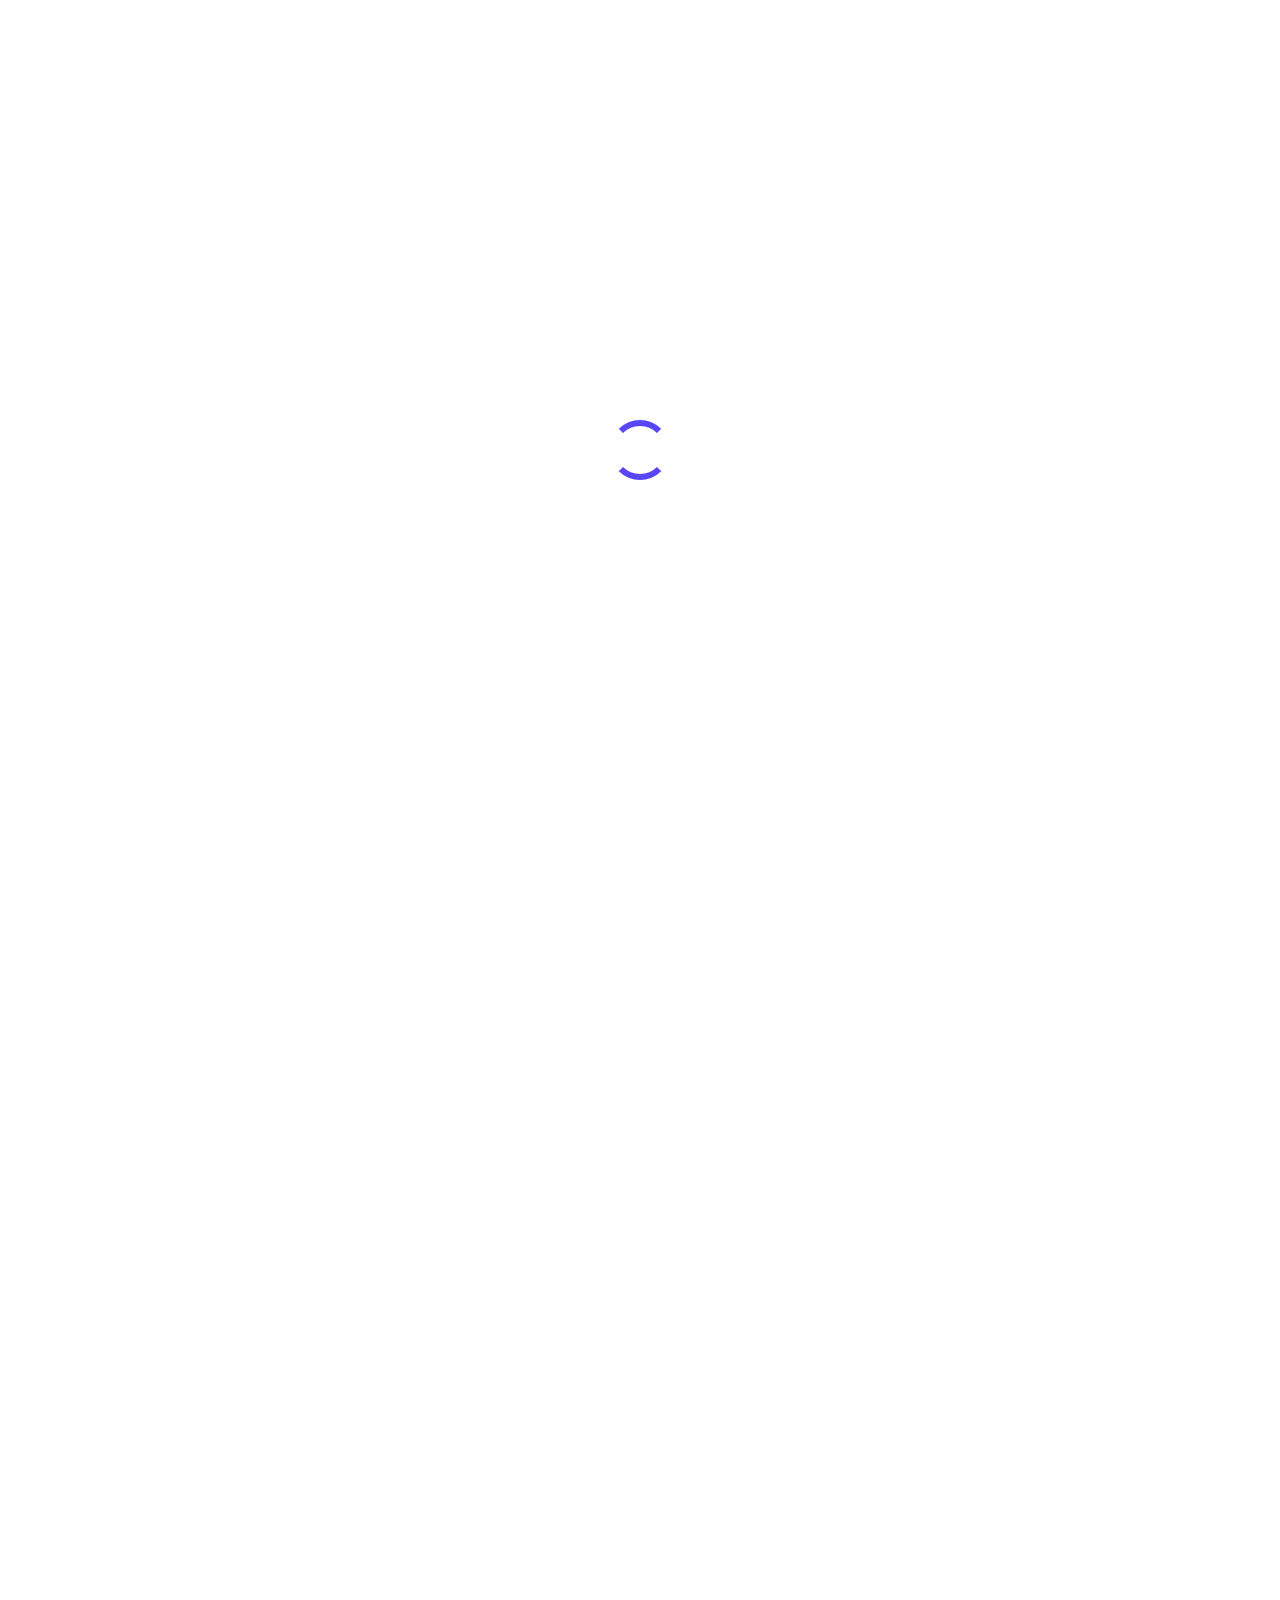
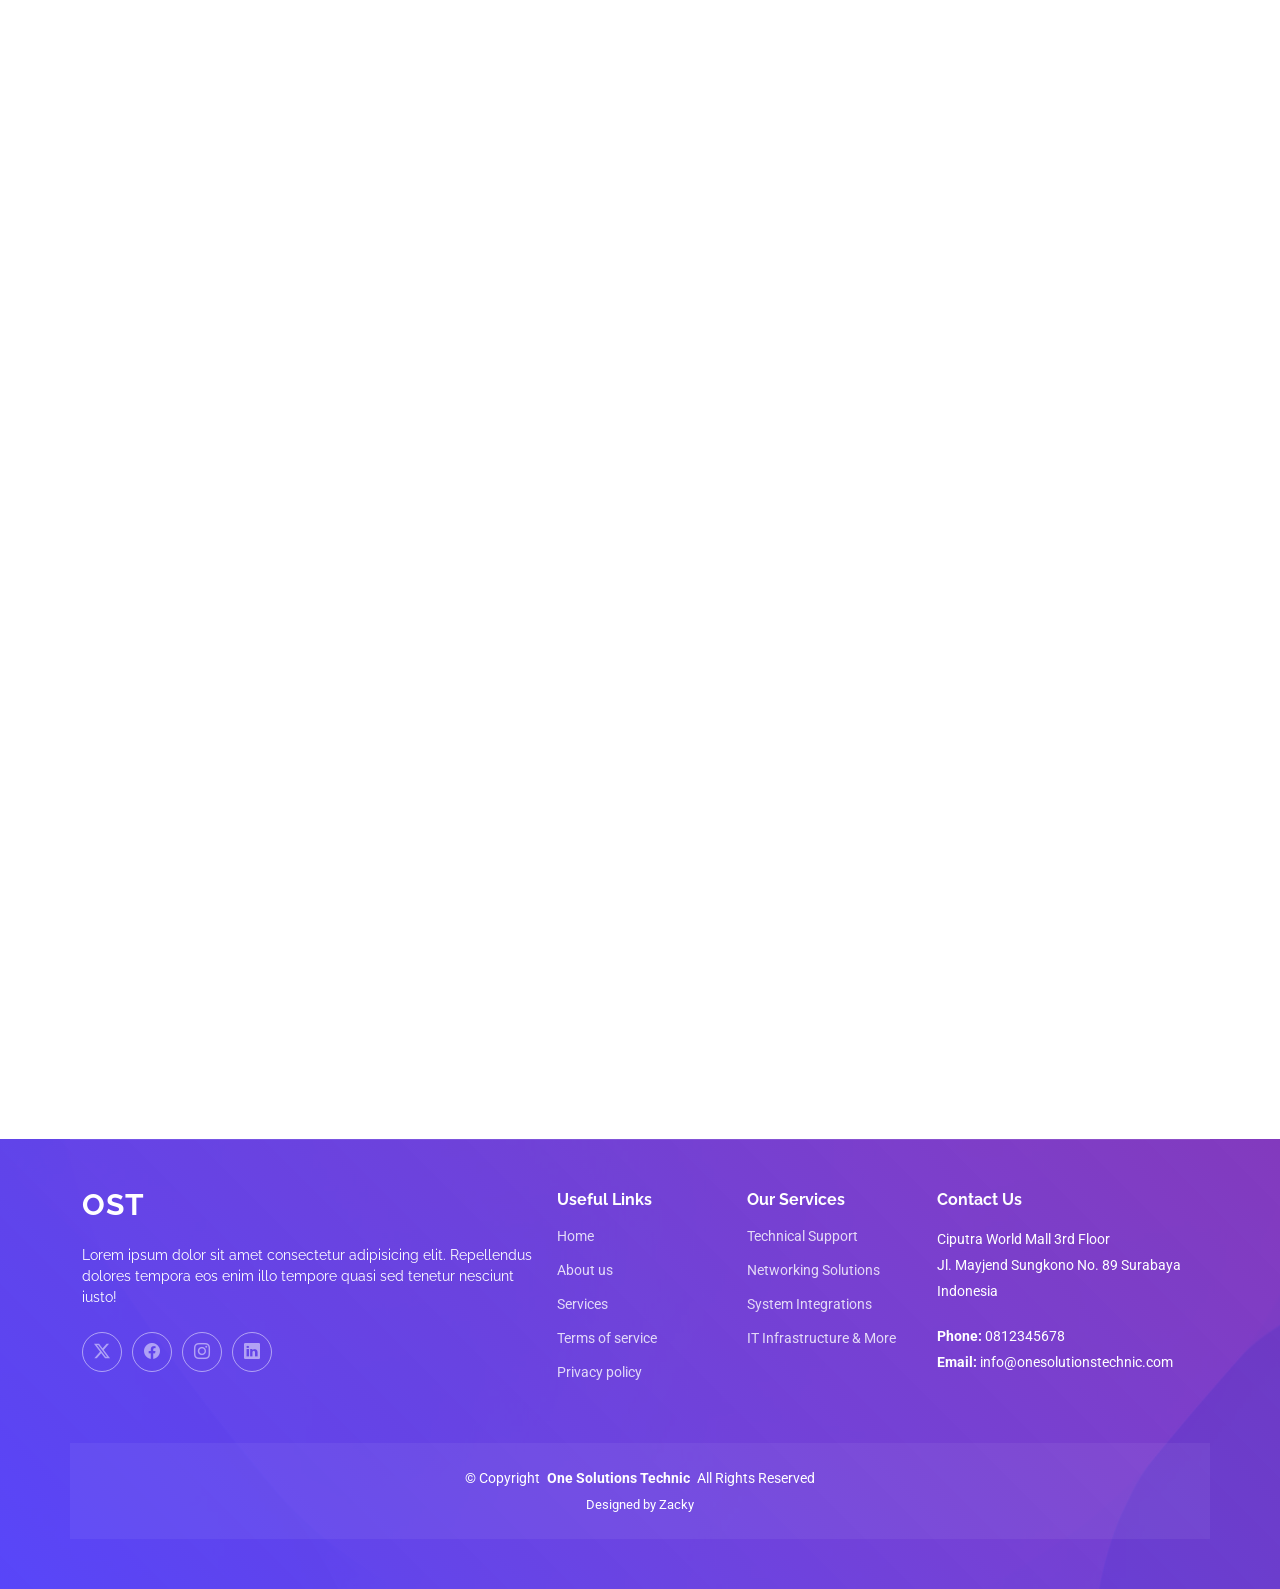
==== index.html @ 1c5245b3 "penghapusan features" ====
<!doctype html>
<html lang="en">
  <head>
    <meta charset="utf-8" />
    <meta content="width=device-width, initial-scale=1.0" name="viewport" />
    <title>One Solutions Technic</title>
    <meta name="description" content="" />
    <meta name="keywords" content="" />

    <!-- Favicons -->
    <link href="assets/img/favicon.png" rel="icon" />
    <link href="assets/img/apple-touch-icon.png" rel="apple-touch-icon" />

    <!-- Fonts -->
    <link href="https://fonts.googleapis.com" rel="preconnect" />
    <link href="https://fonts.gstatic.com" rel="preconnect" crossorigin />
    <link
      href="https://fonts.googleapis.com/css2?family=Roboto:ital,wght@0,100;0,300;0,400;0,500;0,700;0,900;1,100;1,300;1,400;1,500;1,700;1,900&family=Raleway:ital,wght@0,100;0,200;0,300;0,400;0,500;0,600;0,700;0,800;0,900;1,100;1,200;1,300;1,400;1,500;1,600;1,700;1,800;1,900&display=swap"
      rel="stylesheet"
    />

    <!-- Vendor CSS Files -->
    <link href="assets/vendor/bootstrap/css/bootstrap.min.css" rel="stylesheet" />
    <link href="assets/vendor/bootstrap-icons/bootstrap-icons.css" rel="stylesheet" />
    <link href="assets/vendor/aos/aos.css" rel="stylesheet" />
    <link href="assets/vendor/glightbox/css/glightbox.min.css" rel="stylesheet" />
    <link href="assets/vendor/swiper/swiper-bundle.min.css" rel="stylesheet" />

    <!-- Main CSS File -->
    <link href="assets/css/main.css" rel="stylesheet" />
  </head>

  <body class="index-page">
    <header id="header" class="header d-flex align-items-center fixed-top">
      <div class="container-fluid container-xl position-relative d-flex align-items-center">
        <a href="index.html" class="logo d-flex align-items-center me-auto">
          <!-- Uncomment the line below if you also wish to use an image logo -->
          <!-- <img src="assets/img/logo.png" alt=""> -->
          <h1 class="sitename">One Solutions Technic</h1>
        </a>

        <nav id="navmenu" class="navmenu">
          <ul>
            <li><a href="#hero" class="active">Home</a></li>
            <li><a href="#about">About</a></li>
            <li><a href="#services">Services</a></li>
            <li><a href="#portfolio">Portfolio</a></li>
            <li><a href="#team">Team</a></li>
            <li class="dropdown">
              <a href="#"><span>Dropdown</span> <i class="bi bi-chevron-down toggle-dropdown"></i></a>
              <ul>
                <li><a href="#">Dropdown 1</a></li>
                <li class="dropdown">
                  <a href="#"><span>Deep Dropdown</span> <i class="bi bi-chevron-down toggle-dropdown"></i></a>
                  <ul>
                    <li><a href="#">Deep Dropdown 1</a></li>
                    <li><a href="#">Deep Dropdown 2</a></li>
                    <li><a href="#">Deep Dropdown 3</a></li>
                    <li><a href="#">Deep Dropdown 4</a></li>
                    <li><a href="#">Deep Dropdown 5</a></li>
                  </ul>
                </li>
                <li><a href="#">Dropdown 2</a></li>
                <li><a href="#">Dropdown 3</a></li>
                <li><a href="#">Dropdown 4</a></li>
              </ul>
            </li>
            <li><a href="#contact">Contact</a></li>
          </ul>
          <i class="mobile-nav-toggle d-xl-none bi bi-list"></i>
        </nav>
      </div>
    </header>

    <main class="main">
      <!-- Hero Section -->
      <section id="hero" class="hero section accent-background">
        <div class="container">
          <div class="row gy-4">
            <div class="col-lg-6 order-2 order-lg-1 d-flex flex-column justify-content-center">
              <h1>Every Problems has Many Solutions</h1>
              <p></p>
              <div class="d-flex">
                <a href="#about" class="btn-get-started">Get Started</a>
              </div>
            </div>
            <div class="col-lg-6 order-1 order-lg-2 hero-img">
              <img src="assets/img/hero-img.png" class="img-fluid animated" alt="" />
            </div>
          </div>
        </div>
      </section>
      <!-- /Hero Section -->

      <!-- About Section -->
      <section id="about" class="about section">
        <div class="container">
          <div class="row gy-4">
            <div class="col-lg-6 order-1 order-lg-2" data-aos="fade-up" data-aos-delay="100">
              <img src="assets/img/about.jpg" class="img-fluid" alt="" />
            </div>

            <div class="col-lg-6 order-2 order-lg-1 content" data-aos="fade-up" data-aos-delay="200">
              <h3>Tentang Kami</h3>
              <p class="fst-italic">
                OST (One Solutions Technic) adalah perusahaan yang bergerak di bidang jasa teknologi, sistem, dan infrastruktur IT. Kami menyediakan layanan instalasi, perawatan, perbaikan, serta pengembangan berbagai kebutuhan teknologi
                untuk perusahaan, perkantoran, sekolah, hotel, toko, industri, maupun kebutuhan personal.
              </p>
              <p class="fst-italic">
                Kami percaya bahwa setiap permasalahan memiliki karakteristik dan kebutuhan yang berbeda. Karena itu, kami tidak hanya memberikan layanan teknis, tetapi berusaha memberikan solusi yang tepat, efektif, dan dapat diandalkan
                sesuai kebutuhan
              </p>
            </div>
          </div>
        </div>
      </section>
      <!-- /About Section -->

      <!-- Services Section -->
      <section id="services" class="services section">
        <!-- Section Title -->
        <div class="container section-title" data-aos="fade-up">
          <h2>Layanan Kami</h2>
          <p></p>
        </div>
        <!-- End Section Title -->

        <div class="container">
          <div class="row gy-4">
            <div class="col-xl-4 col-lg-6" data-aos="fade-up" data-aos-delay="100">
              <div class="service-item d-flex">
                <div class="icon flex-shrink-0"><i class="bi bi-briefcase"></i></div>
                <div>
                  <h4 class="title"><a href="#" class="stretched-link">CCTV</a></h4>
                  <p class="description">Instalasi dan konfigurasi sistem CCTV untuk membantu meningkatkan keamanan area rumah, toko, kantor, hotel, maupun lingkungan bisnis.</p>
                </div>
              </div>
            </div>
            <!-- End Service Item -->

            <div class="col-xl-4 col-lg-6" data-aos="fade-up" data-aos-delay="300">
              <div class="service-item d-flex">
                <div class="icon flex-shrink-0"><i class="bi bi-bar-chart"></i></div>
                <div>
                  <h4 class="title"><a href="#" class="stretched-link">NETWORKING</a></h4>
                  <p class="description">Perancangan dan instalasi jaringan komputer, LAN, Wi-Fi, perangkat jaringan, serta troubleshooting untuk memastikan konektivitas yang stabil dan optimal.</p>
                </div>
              </div>
            </div>
            <!-- End Service Item -->

            <!-- End Service Item -->
            <div class="col-xl-4 col-lg-6" data-aos="fade-up" data-aos-delay="400">
              <div class="service-item d-flex">
                <div class="icon flex-shrink-0"><i class="bi bi-binoculars"></i></div>
                <div>
                  <h4 class="title"><a href="#" class="stretched-link">SERVER & SYSTEM INTEGRATION</a></h4>
                  <p class="description">Pembangunan, instalasi, konfigurasi, dan maintenance server serta sistem pendukung kebutuhan operasional bisnis.</p>
                </div>
              </div>
            </div>

            <div class="col-xl-4 col-lg-6" data-aos="fade-up" data-aos-delay="400">
              <div class="service-item d-flex">
                <div class="icon flex-shrink-0"><i class="bi bi-binoculars"></i></div>
                <div>
                  <h4 class="title"><a href="#" class="stretched-link">FIBER OPTIC</a></h4>
                  <p class="description">Instalasi, terminasi, splicing, troubleshooting, dan maintenance jaringan berbasis fiber optic untuk kebutuhan konektivitas jarak jauh dan berkecepatan tinggi.</p>
                </div>
              </div>
            </div>

            <div class="col-xl-4 col-lg-6" data-aos="fade-up" data-aos-delay="400">
              <div class="service-item d-flex">
                <div class="icon flex-shrink-0"><i class="bi bi-binoculars"></i></div>
                <div>
                  <h4 class="title"><a href="#" class="stretched-link">VIDEOTRON & VIDEOWALL</a></h4>
                  <p class="description">Instalasi dan konfigurasi sistem display digital untuk kebutuhan informasi, advertising, presentasi, maupun media visual profesional.</p>
                </div>
              </div>
            </div>

            <div class="col-xl-4 col-lg-6" data-aos="fade-up" data-aos-delay="400">
              <div class="service-item d-flex">
                <div class="icon flex-shrink-0"><i class="bi bi-binoculars"></i></div>
                <div>
                  <h4 class="title"><a href="#" class="stretched-link">UPS & ELECTRICAL</a></h4>
                  <p class="description">Penyediaan dan instalasi UPS serta solusi kelistrikan pendukung perangkat IT untuk membantu menjaga perangkat tetap beroperasi dan terlindungi dari gangguan daya.</p>
                </div>
              </div>
            </div>

            <div class="col-xl-4 col-lg-6" data-aos="fade-up" data-aos-delay="400">
              <div class="service-item d-flex">
                <div class="icon flex-shrink-0"><i class="bi bi-binoculars"></i></div>
                <div>
                  <h4 class="title"><a href="#" class="stretched-link">SERVER & SYSTEM INTEGRATION</a></h4>
                  <p class="description">Pembangunan, instalasi, konfigurasi, dan maintenance server serta sistem pendukung kebutuhan operasional bisnis.</p>
                </div>
              </div>
            </div>

            <div class="col-xl-4 col-lg-6" data-aos="fade-up" data-aos-delay="400">
              <div class="service-item d-flex">
                <div class="icon flex-shrink-0"><i class="bi bi-binoculars"></i></div>
                <div>
                  <h4 class="title"><a href="#" class="stretched-link">CABLING MANAGEMENT</a></h4>
                  <p class="description">Penataan dan pengelolaan kabel jaringan, server, CCTV, maupun perangkat lainnya agar instalasi lebih rapi, terstruktur, aman, dan mudah dalam maintenance.</p>
                </div>
              </div>
            </div>

            <div class="col-xl-4 col-lg-6" data-aos="fade-up" data-aos-delay="400">
              <div class="service-item d-flex">
                <div class="icon flex-shrink-0"><i class="bi bi-binoculars"></i></div>
                <div>
                  <h4 class="title"><a href="#" class="stretched-link">LAPTOP & DESKTOP SERVICE</a></h4>
                  <p class="description">Servis dan troubleshooting laptop maupun desktop, mulai dari permasalahan hardware, software, upgrade komponen, instalasi sistem, hingga maintenance.</p>
                </div>
              </div>
            </div>
          </div>
        </div>
      </section>
      <!-- /Services Section -->

      <!-- Portfolio Section -->
      <section id="portfolio" class="portfolio section">
        <!-- Section Title -->
        <div class="container section-title" data-aos="fade-up">
          <h2>Portfolio</h2>
          <p>Necessitatibus eius consequatur ex aliquid fuga eum quidem sint consectetur velit</p>
        </div>
        <!-- End Section Title -->

        <div class="container">
          <div class="isotope-layout" data-default-filter="*" data-layout="masonry" data-sort="original-order">
            <ul class="portfolio-filters isotope-filters" data-aos="fade-up" data-aos-delay="100">
              <li data-filter="*" class="filter-active">All</li>
              <li data-filter=".filter-app">App</li>
              <li data-filter=".filter-product">Product</li>
              <li data-filter=".filter-branding">Branding</li>
              <li data-filter=".filter-books">Books</li>
            </ul>
            <!-- End Portfolio Filters -->

            <div class="row gy-4 isotope-container" data-aos="fade-up" data-aos-delay="200">
              <div class="col-lg-4 col-md-6 portfolio-item isotope-item filter-app">
                <div class="portfolio-content h-100">
                  <a href="assets/img/portfolio/app-1.jpg" data-gallery="portfolio-gallery-app" class="glightbox"><img src="assets/img/portfolio/app-1.jpg" class="img-fluid" alt="" /></a>
                  <div class="portfolio-info">
                    <h4><a href="portfolio-details.html" title="More Details">App 1</a></h4>
                    <p>Lorem ipsum, dolor sit amet consectetur</p>
                  </div>
                </div>
              </div>
              <!-- End Portfolio Item -->

              <div class="col-lg-4 col-md-6 portfolio-item isotope-item filter-product">
                <div class="portfolio-content h-100">
                  <a href="assets/img/portfolio/product-1.jpg" data-gallery="portfolio-gallery-app" class="glightbox"><img src="assets/img/portfolio/product-1.jpg" class="img-fluid" alt="" /></a>
                  <div class="portfolio-info">
                    <h4><a href="portfolio-details.html" title="More Details">Product 1</a></h4>
                    <p>Lorem ipsum, dolor sit amet consectetur</p>
                  </div>
                </div>
              </div>
              <!-- End Portfolio Item -->

              <div class="col-lg-4 col-md-6 portfolio-item isotope-item filter-branding">
                <div class="portfolio-content h-100">
                  <a href="assets/img/portfolio/branding-1.jpg" data-gallery="portfolio-gallery-app" class="glightbox"><img src="assets/img/portfolio/branding-1.jpg" class="img-fluid" alt="" /></a>
                  <div class="portfolio-info">
                    <h4><a href="portfolio-details.html" title="More Details">Branding 1</a></h4>
                    <p>Lorem ipsum, dolor sit amet consectetur</p>
                  </div>
                </div>
              </div>
              <!-- End Portfolio Item -->

              <div class="col-lg-4 col-md-6 portfolio-item isotope-item filter-books">
                <div class="portfolio-content h-100">
                  <a href="assets/img/portfolio/books-1.jpg" data-gallery="portfolio-gallery-app" class="glightbox"><img src="assets/img/portfolio/books-1.jpg" class="img-fluid" alt="" /></a>
                  <div class="portfolio-info">
                    <h4><a href="portfolio-details.html" title="More Details">Books 1</a></h4>
                    <p>Lorem ipsum, dolor sit amet consectetur</p>
                  </div>
                </div>
              </div>
              <!-- End Portfolio Item -->

              <div class="col-lg-4 col-md-6 portfolio-item isotope-item filter-app">
                <div class="portfolio-content h-100">
                  <a href="assets/img/portfolio/app-2.jpg" data-gallery="portfolio-gallery-app" class="glightbox"><img src="assets/img/portfolio/app-2.jpg" class="img-fluid" alt="" /></a>
                  <div class="portfolio-info">
                    <h4><a href="portfolio-details.html" title="More Details">App 2</a></h4>
                    <p>Lorem ipsum, dolor sit amet consectetur</p>
                  </div>
                </div>
              </div>
              <!-- End Portfolio Item -->

              <div class="col-lg-4 col-md-6 portfolio-item isotope-item filter-product">
                <div class="portfolio-content h-100">
                  <a href="assets/img/portfolio/product-2.jpg" data-gallery="portfolio-gallery-app" class="glightbox"><img src="assets/img/portfolio/product-2.jpg" class="img-fluid" alt="" /></a>
                  <div class="portfolio-info">
                    <h4><a href="portfolio-details.html" title="More Details">Product 2</a></h4>
                    <p>Lorem ipsum, dolor sit amet consectetur</p>
                  </div>
                </div>
              </div>
              <!-- End Portfolio Item -->

              <div class="col-lg-4 col-md-6 portfolio-item isotope-item filter-branding">
                <div class="portfolio-content h-100">
                  <a href="assets/img/portfolio/branding-2.jpg" data-gallery="portfolio-gallery-app" class="glightbox"><img src="assets/img/portfolio/branding-2.jpg" class="img-fluid" alt="" /></a>
                  <div class="portfolio-info">
                    <h4><a href="portfolio-details.html" title="More Details">Branding 2</a></h4>
                    <p>Lorem ipsum, dolor sit amet consectetur</p>
                  </div>
                </div>
              </div>
              <!-- End Portfolio Item -->

              <div class="col-lg-4 col-md-6 portfolio-item isotope-item filter-books">
                <div class="portfolio-content h-100">
                  <a href="assets/img/portfolio/books-2.jpg" data-gallery="portfolio-gallery-app" class="glightbox"><img src="assets/img/portfolio/books-2.jpg" class="img-fluid" alt="" /></a>
                  <div class="portfolio-info">
                    <h4><a href="portfolio-details.html" title="More Details">Books 2</a></h4>
                    <p>Lorem ipsum, dolor sit amet consectetur</p>
                  </div>
                </div>
              </div>
              <!-- End Portfolio Item -->

              <div class="col-lg-4 col-md-6 portfolio-item isotope-item filter-app">
                <div class="portfolio-content h-100">
                  <a href="assets/img/portfolio/app-3.jpg" data-gallery="portfolio-gallery-app" class="glightbox"><img src="assets/img/portfolio/app-3.jpg" class="img-fluid" alt="" /></a>
                  <div class="portfolio-info">
                    <h4><a href="portfolio-details.html" title="More Details">App 3</a></h4>
                    <p>Lorem ipsum, dolor sit amet consectetur</p>
                  </div>
                </div>
              </div>
              <!-- End Portfolio Item -->

              <div class="col-lg-4 col-md-6 portfolio-item isotope-item filter-product">
                <div class="portfolio-content h-100">
                  <a href="assets/img/portfolio/product-3.jpg" data-gallery="portfolio-gallery-app" class="glightbox"><img src="assets/img/portfolio/product-3.jpg" class="img-fluid" alt="" /></a>
                  <div class="portfolio-info">
                    <h4><a href="portfolio-details.html" title="More Details">Product 3</a></h4>
                    <p>Lorem ipsum, dolor sit amet consectetur</p>
                  </div>
                </div>
              </div>
              <!-- End Portfolio Item -->

              <div class="col-lg-4 col-md-6 portfolio-item isotope-item filter-branding">
                <div class="portfolio-content h-100">
                  <a href="assets/img/portfolio/branding-3.jpg" data-gallery="portfolio-gallery-app" class="glightbox"><img src="assets/img/portfolio/branding-3.jpg" class="img-fluid" alt="" /></a>
                  <div class="portfolio-info">
                    <h4><a href="portfolio-details.html" title="More Details">Branding 3</a></h4>
                    <p>Lorem ipsum, dolor sit amet consectetur</p>
                  </div>
                </div>
              </div>
              <!-- End Portfolio Item -->

              <div class="col-lg-4 col-md-6 portfolio-item isotope-item filter-books">
                <div class="portfolio-content h-100">
                  <a href="assets/img/portfolio/books-3.jpg" data-gallery="portfolio-gallery-app" class="glightbox"><img src="assets/img/portfolio/books-3.jpg" class="img-fluid" alt="" /></a>
                  <div class="portfolio-info">
                    <h4><a href="portfolio-details.html" title="More Details">Books 3</a></h4>
                    <p>Lorem ipsum, dolor sit amet consectetur</p>
                  </div>
                </div>
              </div>
              <!-- End Portfolio Item -->
            </div>
            <!-- End Portfolio Container -->
          </div>
        </div>
      </section>
      <!-- /Portfolio Section -->

      <!-- Pricing Section -->
      <section id="pricing" class="pricing section">
        <!-- Section Title -->
        <div class="container section-title" data-aos="fade-up">
          <h2>Pricing</h2>
          <p>Necessitatibus eius consequatur ex aliquid fuga eum quidem sint consectetur velit</p>
        </div>
        <!-- End Section Title -->

        <div class="container">
          <div class="row gy-4">
            <div class="col-lg-4" data-aos="zoom-in" data-aos-delay="100">
              <div class="pricing-item">
                <h3>Free Plan</h3>
                <h4><sup>$</sup>0<span> / month</span></h4>
                <ul>
                  <li><i class="bi bi-check"></i> <span>Quam adipiscing vitae proin</span></li>
                  <li><i class="bi bi-check"></i> <span>Nec feugiat nisl pretium</span></li>
                  <li><i class="bi bi-check"></i> <span>Nulla at volutpat diam uteera</span></li>
                  <li class="na"><i class="bi bi-x"></i> <span>Pharetra massa massa ultricies</span></li>
                  <li class="na"><i class="bi bi-x"></i> <span>Massa ultricies mi quis hendrerit</span></li>
                </ul>
                <a href="#" class="buy-btn">Buy Now</a>
              </div>
            </div>
            <!-- End Pricing Item -->

            <div class="col-lg-4" data-aos="zoom-in" data-aos-delay="200">
              <div class="pricing-item featured">
                <h3>Business Plan</h3>
                <h4><sup>$</sup>29<span> / month</span></h4>
                <ul>
                  <li><i class="bi bi-check"></i> <span>Quam adipiscing vitae proin</span></li>
                  <li><i class="bi bi-check"></i> <span>Nec feugiat nisl pretium</span></li>
                  <li><i class="bi bi-check"></i> <span>Nulla at volutpat diam uteera</span></li>
                  <li><i class="bi bi-check"></i> <span>Pharetra massa massa ultricies</span></li>
                  <li><i class="bi bi-check"></i> <span>Massa ultricies mi quis hendrerit</span></li>
                </ul>
                <a href="#" class="buy-btn">Buy Now</a>
              </div>
            </div>
            <!-- End Pricing Item -->

            <div class="col-lg-4" data-aos="zoom-in" data-aos-delay="300">
              <div class="pricing-item">
                <h3>Developer Plan</h3>
                <h4><sup>$</sup>49<span> / month</span></h4>
                <ul>
                  <li><i class="bi bi-check"></i> <span>Quam adipiscing vitae proin</span></li>
                  <li><i class="bi bi-check"></i> <span>Nec feugiat nisl pretium</span></li>
                  <li><i class="bi bi-check"></i> <span>Nulla at volutpat diam uteera</span></li>
                  <li><i class="bi bi-check"></i> <span>Pharetra massa massa ultricies</span></li>
                  <li><i class="bi bi-check"></i> <span>Massa ultricies mi quis hendrerit</span></li>
                </ul>
                <a href="#" class="buy-btn">Buy Now</a>
              </div>
            </div>
            <!-- End Pricing Item -->
          </div>
        </div>
      </section>
      <!-- /Pricing Section -->

      <!-- Faq Section -->
      <section id="faq" class="faq section">
        <!-- Section Title -->
        <div class="container section-title" data-aos="fade-up">
          <h2>Frequently Asked Questions</h2>
          <p>Necessitatibus eius consequatur ex aliquid fuga eum quidem sint consectetur velit</p>
        </div>
        <!-- End Section Title -->

        <div class="container">
          <div class="row justify-content-center">
            <div class="col-lg-10" data-aos="fade-up" data-aos-delay="100">
              <div class="faq-container">
                <div class="faq-item faq-active">
                  <h3>Non consectetur a erat nam at lectus urna duis?</h3>
                  <div class="faq-content">
                    <p>Feugiat pretium nibh ipsum consequat. Tempus iaculis urna id volutpat lacus laoreet non curabitur gravida. Venenatis lectus magna fringilla urna porttitor rhoncus dolor purus non.</p>
                  </div>
                  <i class="faq-toggle bi bi-chevron-right"></i>
                </div>
                <!-- End Faq item-->

                <div class="faq-item">
                  <h3>Feugiat scelerisque varius morbi enim nunc faucibus?</h3>
                  <div class="faq-content">
                    <p>
                      Dolor sit amet consectetur adipiscing elit pellentesque habitant morbi. Id interdum velit laoreet id donec ultrices. Fringilla phasellus faucibus scelerisque eleifend donec pretium. Est pellentesque elit ullamcorper
                      dignissim. Mauris ultrices eros in cursus turpis massa tincidunt dui.
                    </p>
                  </div>
                  <i class="faq-toggle bi bi-chevron-right"></i>
                </div>
                <!-- End Faq item-->

                <div class="faq-item">
                  <h3>Dolor sit amet consectetur adipiscing elit pellentesque?</h3>
                  <div class="faq-content">
                    <p>
                      Eleifend mi in nulla posuere sollicitudin aliquam ultrices sagittis orci. Faucibus pulvinar elementum integer enim. Sem nulla pharetra diam sit amet nisl suscipit. Rutrum tellus pellentesque eu tincidunt. Lectus urna
                      duis convallis convallis tellus. Urna molestie at elementum eu facilisis sed odio morbi quis
                    </p>
                  </div>
                  <i class="faq-toggle bi bi-chevron-right"></i>
                </div>
                <!-- End Faq item-->

                <div class="faq-item">
                  <h3>Ac odio tempor orci dapibus. Aliquam eleifend mi in nulla?</h3>
                  <div class="faq-content">
                    <p>
                      Dolor sit amet consectetur adipiscing elit pellentesque habitant morbi. Id interdum velit laoreet id donec ultrices. Fringilla phasellus faucibus scelerisque eleifend donec pretium. Est pellentesque elit ullamcorper
                      dignissim. Mauris ultrices eros in cursus turpis massa tincidunt dui.
                    </p>
                  </div>
                  <i class="faq-toggle bi bi-chevron-right"></i>
                </div>
                <!-- End Faq item-->

                <div class="faq-item">
                  <h3>Tempus quam pellentesque nec nam aliquam sem et tortor?</h3>
                  <div class="faq-content">
                    <p>
                      Molestie a iaculis at erat pellentesque adipiscing commodo. Dignissim suspendisse in est ante in. Nunc vel risus commodo viverra maecenas accumsan. Sit amet nisl suscipit adipiscing bibendum est. Purus gravida quis
                      blandit turpis cursus in
                    </p>
                  </div>
                  <i class="faq-toggle bi bi-chevron-right"></i>
                </div>
                <!-- End Faq item-->

                <div class="faq-item">
                  <h3>Perspiciatis quod quo quos nulla quo illum ullam?</h3>
                  <div class="faq-content">
                    <p>Enim ea facilis quaerat voluptas quidem et dolorem. Quis et consequatur non sed in suscipit sequi. Distinctio ipsam dolore et.</p>
                  </div>
                  <i class="faq-toggle bi bi-chevron-right"></i>
                </div>
                <!-- End Faq item-->
              </div>
            </div>
            <!-- End Faq Column-->
          </div>
        </div>
      </section>
      <!-- /Faq Section -->

      <!-- Team Section -->
      <section id="team" class="team section">
        <!-- Section Title -->
        <div class="container section-title" data-aos="fade-up">
          <h2>Team</h2>
          <p>Necessitatibus eius consequatur ex aliquid fuga eum quidem sint consectetur velit</p>
        </div>
        <!-- End Section Title -->

        <div class="container">
          <div class="row gy-4">
            <div class="col-lg-3 col-md-6 d-flex align-items-stretch" data-aos="fade-up" data-aos-delay="100">
              <div class="team-member">
                <div class="member-img">
                  <img src="assets/img/team/team-1.jpg" class="img-fluid" alt="" />
                  <div class="social">
                    <a href=""><i class="bi bi-twitter-x"></i></a>
                    <a href=""><i class="bi bi-facebook"></i></a>
                    <a href=""><i class="bi bi-instagram"></i></a>
                    <a href=""><i class="bi bi-linkedin"></i></a>
                  </div>
                </div>
                <div class="member-info">
                  <h4>Walter White</h4>
                  <span>Chief Executive Officer</span>
                  <p>Velit aut quia fugit et et. Dolorum ea voluptate vel tempore tenetur ipsa quae aut. Ipsum exercitationem iure minima enim corporis et voluptate.</p>
                </div>
              </div>
            </div>
            <!-- End Team Member -->

            <div class="col-lg-3 col-md-6 d-flex align-items-stretch" data-aos="fade-up" data-aos-delay="200">
              <div class="team-member">
                <div class="member-img">
                  <img src="assets/img/team/team-2.jpg" class="img-fluid" alt="" />
                  <div class="social">
                    <a href=""><i class="bi bi-twitter-x"></i></a>
                    <a href=""><i class="bi bi-facebook"></i></a>
                    <a href=""><i class="bi bi-instagram"></i></a>
                    <a href=""><i class="bi bi-linkedin"></i></a>
                  </div>
                </div>
                <div class="member-info">
                  <h4>Sarah Jhonson</h4>
                  <span>Product Manager</span>
                  <p>Quo esse repellendus quia id. Est eum et accusantium pariatur fugit nihil minima suscipit corporis. Voluptate sed quas reiciendis animi neque sapiente.</p>
                </div>
              </div>
            </div>
            <!-- End Team Member -->

            <div class="col-lg-3 col-md-6 d-flex align-items-stretch" data-aos="fade-up" data-aos-delay="300">
              <div class="team-member">
                <div class="member-img">
                  <img src="assets/img/team/team-3.jpg" class="img-fluid" alt="" />
                  <div class="social">
                    <a href=""><i class="bi bi-twitter-x"></i></a>
                    <a href=""><i class="bi bi-facebook"></i></a>
                    <a href=""><i class="bi bi-instagram"></i></a>
                    <a href=""><i class="bi bi-linkedin"></i></a>
                  </div>
                </div>
                <div class="member-info">
                  <h4>William Anderson</h4>
                  <span>CTO</span>
                  <p>Vero omnis enim consequatur. Voluptas consectetur unde qui molestiae deserunt. Voluptates enim aut architecto porro aspernatur molestiae modi.</p>
                </div>
              </div>
            </div>
            <!-- End Team Member -->

            <div class="col-lg-3 col-md-6 d-flex align-items-stretch" data-aos="fade-up" data-aos-delay="400">
              <div class="team-member">
                <div class="member-img">
                  <img src="assets/img/team/team-4.jpg" class="img-fluid" alt="" />
                  <div class="social">
                    <a href=""><i class="bi bi-twitter-x"></i></a>
                    <a href=""><i class="bi bi-facebook"></i></a>
                    <a href=""><i class="bi bi-instagram"></i></a>
                    <a href=""><i class="bi bi-linkedin"></i></a>
                  </div>
                </div>
                <div class="member-info">
                  <h4>Amanda Jepson</h4>
                  <span>Accountant</span>
                  <p>Rerum voluptate non adipisci animi distinctio et deserunt amet voluptas. Quia aut aliquid doloremque ut possimus ipsum officia.</p>
                </div>
              </div>
            </div>
            <!-- End Team Member -->
          </div>
        </div>
      </section>
      <!-- /Team Section -->

      <!-- Contact Section -->
      <section id="contact" class="contact section">
        <!-- Section Title -->
        <div class="container section-title" data-aos="fade-up">
          <h2>Contact</h2>
          <p>Necessitatibus eius consequatur ex aliquid fuga eum quidem sint consectetur velit</p>
        </div>
        <!-- End Section Title -->

        <div class="container" data-aos="fade-up" data-aos-delay="100">
          <div class="row gy-4">
            <div class="col-lg-6">
              <div class="row gy-4">
                <div class="col-md-6">
                  <div class="info-item" data-aos="fade" data-aos-delay="200">
                    <i class="bi bi-geo-alt"></i>
                    <h3>Address</h3>
                    <p>A108 Adam Street</p>
                    <p>New York, NY 535022</p>
                  </div>
                </div>
                <!-- End Info Item -->

                <div class="col-md-6">
                  <div class="info-item" data-aos="fade" data-aos-delay="300">
                    <i class="bi bi-telephone"></i>
                    <h3>Call Us</h3>
                    <p>+1 5589 55488 55</p>
                    <p>+1 6678 254445 41</p>
                  </div>
                </div>
                <!-- End Info Item -->

                <div class="col-md-6">
                  <div class="info-item" data-aos="fade" data-aos-delay="400">
                    <i class="bi bi-envelope"></i>
                    <h3>Email Us</h3>
                    <p>info@example.com</p>
                    <p>contact@example.com</p>
                  </div>
                </div>
                <!-- End Info Item -->

                <div class="col-md-6">
                  <div class="info-item" data-aos="fade" data-aos-delay="500">
                    <i class="bi bi-clock"></i>
                    <h3>Open Hours</h3>
                    <p>Monday - Friday</p>
                    <p>9:00AM - 05:00PM</p>
                  </div>
                </div>
                <!-- End Info Item -->
              </div>
            </div>

            <div class="col-lg-6">
              <form action="forms/contact.php" method="post" class="php-email-form" data-aos="fade-up" data-aos-delay="200">
                <div class="row gy-4">
                  <div class="col-md-6">
                    <input type="text" name="name" class="form-control" placeholder="Your Name" required="" />
                  </div>

                  <div class="col-md-6">
                    <input type="email" class="form-control" name="email" placeholder="Your Email" required="" />
                  </div>

                  <div class="col-12">
                    <input type="text" class="form-control" name="subject" placeholder="Subject" required="" />
                  </div>

                  <div class="col-12">
                    <textarea class="form-control" name="message" rows="6" placeholder="Message" required=""></textarea>
                  </div>

                  <div class="col-12 text-center">
                    <div class="loading">Loading</div>
                    <div class="error-message"></div>
                    <div class="sent-message">Your message has been sent. Thank you!</div>

                    <button type="submit">Send Message</button>
                  </div>
                </div>
              </form>
            </div>
            <!-- End Contact Form -->
          </div>
        </div>
      </section>
      <!-- /Contact Section -->
    </main>

    <footer id="footer" class="footer accent-background">
      <div class="container footer-top">
        <div class="row gy-4">
          <div class="col-lg-5 col-md-12 footer-about">
            <a href="index.html" class="logo d-flex align-items-center">
              <span class="sitename">OST</span>
            </a>
            <p>Lorem ipsum dolor sit amet consectetur adipisicing elit. Repellendus dolores tempora eos enim illo tempore quasi sed tenetur nesciunt iusto!</p>
            <div class="social-links d-flex mt-4">
              <a href=""><i class="bi bi-twitter-x"></i></a>
              <a href=""><i class="bi bi-facebook"></i></a>
              <a href=""><i class="bi bi-instagram"></i></a>
              <a href=""><i class="bi bi-linkedin"></i></a>
            </div>
          </div>

          <div class="col-lg-2 col-6 footer-links">
            <h4>Useful Links</h4>
            <ul>
              <li><a href="#">Home</a></li>
              <li><a href="#">About us</a></li>
              <li><a href="#">Services</a></li>
              <li><a href="#">Terms of service</a></li>
              <li><a href="#">Privacy policy</a></li>
            </ul>
          </div>

          <div class="col-lg-2 col-6 footer-links">
            <h4>Our Services</h4>
            <ul>
              <li><a href="#">Technical Support</a></li>
              <li><a href="#">Networking Solutions</a></li>
              <li><a href="#">System Integrations</a></li>
              <li><a href="#">IT Infrastructure & More</a></li>
            </ul>
          </div>

          <div class="col-lg-3 col-md-12 footer-contact text-center text-md-start">
            <h4>Contact Us</h4>
            <p>Ciputra World Mall 3rd Floor</p>
            <p>Jl. Mayjend Sungkono No. 89 Surabaya</p>
            <p>Indonesia</p>
            <p class="mt-4"><strong>Phone:</strong> <span>0812345678</span></p>
            <p><strong>Email:</strong> <span>info@onesolutionstechnic.com</span></p>
          </div>
        </div>
      </div>

      <div class="container copyright text-center mt-4">
        <p>© <span>Copyright</span> <strong class="px-1 sitename">One Solutions Technic</strong> <span>All Rights Reserved</span></p>
        <div class="credits">Designed by <a href="https://github.com/subauw">Zacky</a></div>
      </div>
    </footer>

    <!-- Scroll Top -->
    <a href="#" id="scroll-top" class="scroll-top d-flex align-items-center justify-content-center"><i class="bi bi-arrow-up-short"></i></a>

    <!-- Preloader -->
    <div id="preloader"></div>

    <!-- Vendor JS Files -->
    <script src="assets/vendor/bootstrap/js/bootstrap.bundle.min.js"></script>
    <script src="assets/vendor/php-email-form/validate.js"></script>
    <script src="assets/vendor/aos/aos.js"></script>
    <script src="assets/vendor/glightbox/js/glightbox.min.js"></script>
    <script src="assets/vendor/purecounter/purecounter_vanilla.js"></script>
    <script src="assets/vendor/swiper/swiper-bundle.min.js"></script>
    <script src="assets/vendor/imagesloaded/imagesloaded.pkgd.min.js"></script>
    <script src="assets/vendor/isotope-layout/isotope.pkgd.min.js"></script>

    <!-- Main JS File -->
    <script src="assets/js/main.js"></script>
  </body>
</html>
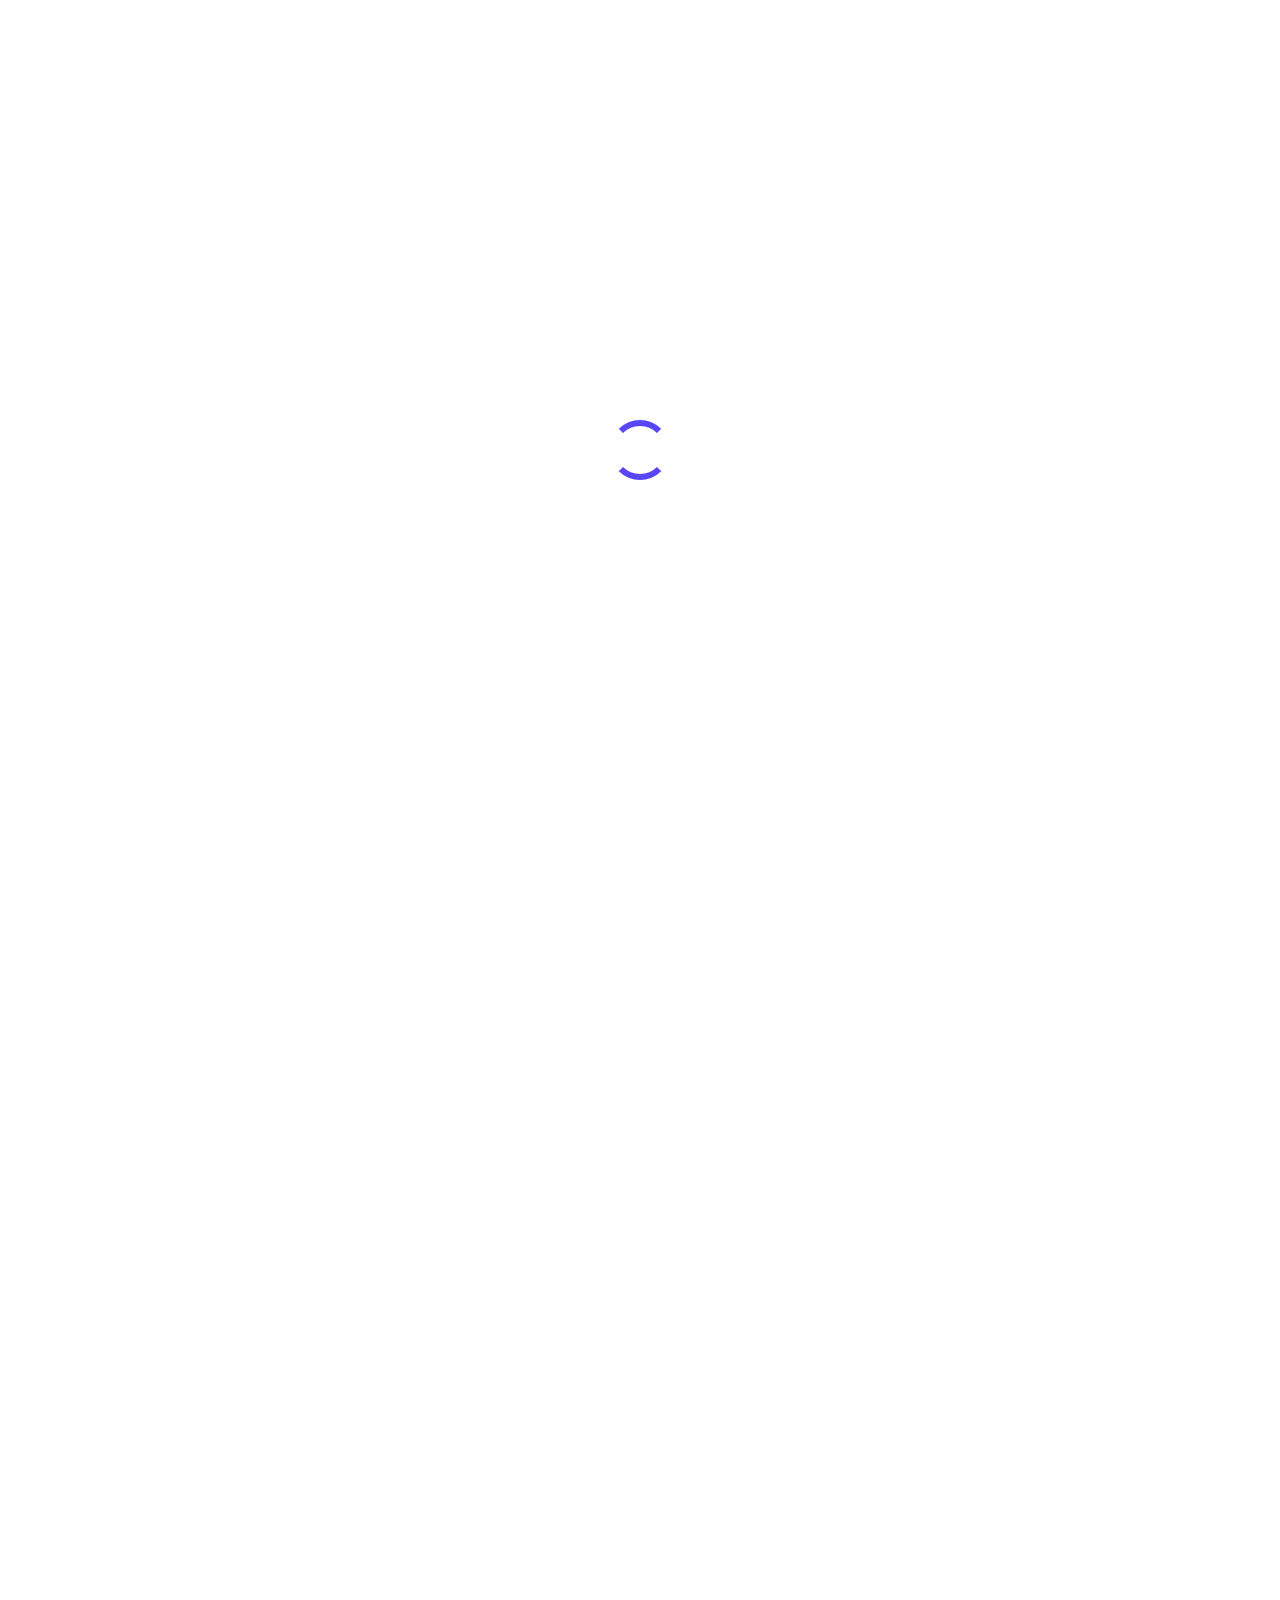
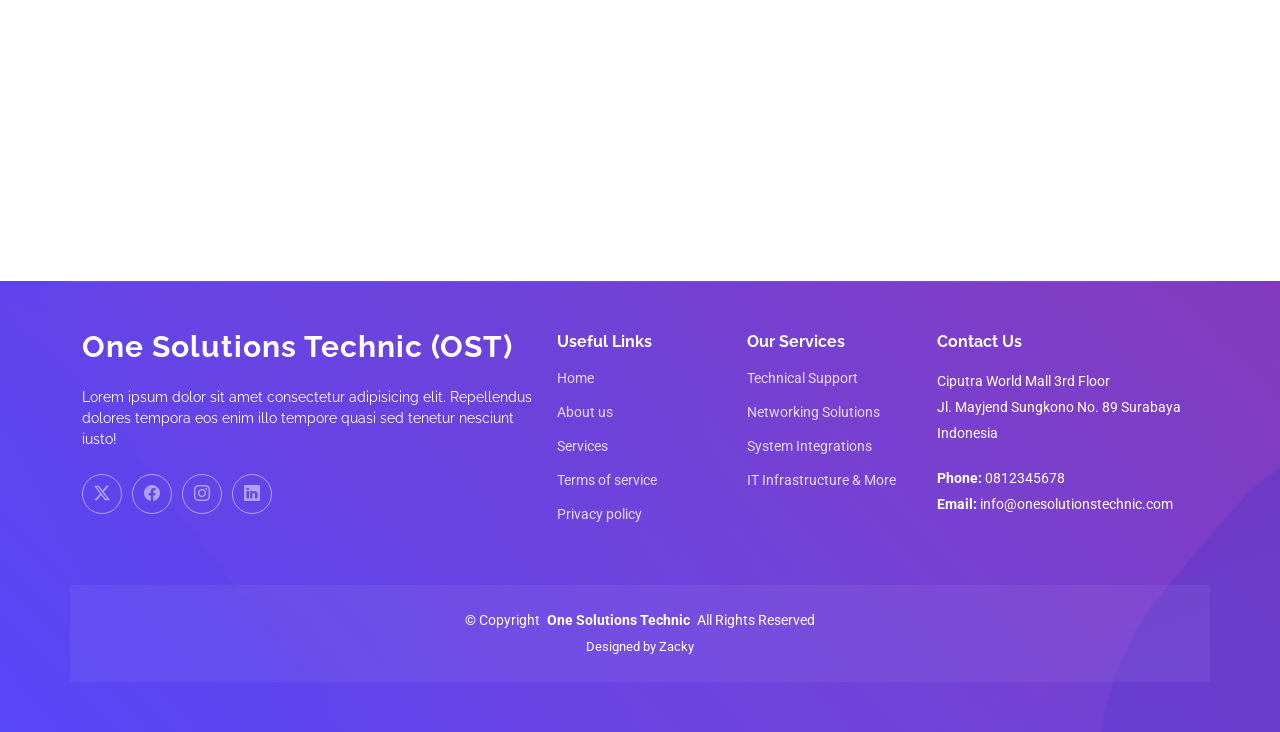
==== commit 62bc3430: "Massive Update" ====
--- a/index.html
+++ b/index.html
@@ -41,11 +41,10 @@
 
         <nav id="navmenu" class="navmenu">
           <ul>
-            <li><a href="#hero" class="active">Home</a></li>
-            <li><a href="#about">About</a></li>
-            <li><a href="#services">Services</a></li>
+            <li><a href="#hero" class="active">Beranda</a></li>
+            <li><a href="#about">Tentang Kami</a></li>
+            <li><a href="#services">Layanan</a></li>
             <li><a href="#portfolio">Portfolio</a></li>
-            <li><a href="#team">Team</a></li>
             <li class="dropdown">
               <a href="#"><span>Dropdown</span> <i class="bi bi-chevron-down toggle-dropdown"></i></a>
               <ul>
@@ -229,19 +228,18 @@
         <!-- Section Title -->
         <div class="container section-title" data-aos="fade-up">
           <h2>Portfolio</h2>
-          <p>Necessitatibus eius consequatur ex aliquid fuga eum quidem sint consectetur velit</p>
         </div>
         <!-- End Section Title -->
 
         <div class="container">
           <div class="isotope-layout" data-default-filter="*" data-layout="masonry" data-sort="original-order">
-            <ul class="portfolio-filters isotope-filters" data-aos="fade-up" data-aos-delay="100">
+            <!-- <ul class="portfolio-filters isotope-filters" data-aos="fade-up" data-aos-delay="100">
               <li data-filter="*" class="filter-active">All</li>
               <li data-filter=".filter-app">App</li>
               <li data-filter=".filter-product">Product</li>
               <li data-filter=".filter-branding">Branding</li>
               <li data-filter=".filter-books">Books</li>
-            </ul>
+            </ul> -->
             <!-- End Portfolio Filters -->
 
             <div class="row gy-4 isotope-container" data-aos="fade-up" data-aos-delay="200">
@@ -249,8 +247,8 @@
                 <div class="portfolio-content h-100">
                   <a href="assets/img/portfolio/app-1.jpg" data-gallery="portfolio-gallery-app" class="glightbox"><img src="assets/img/portfolio/app-1.jpg" class="img-fluid" alt="" /></a>
                   <div class="portfolio-info">
-                    <h4><a href="portfolio-details.html" title="More Details">App 1</a></h4>
-                    <p>Lorem ipsum, dolor sit amet consectetur</p>
+                    <h4><a href="portfolio-details.html" title="More Details">CCTV</a></h4>
+                    <p>Instalasi dan konfigurasi sistem CCTV keamanan area rumah, toko, kantor, hotel.</p>
                   </div>
                 </div>
               </div>
@@ -260,8 +258,8 @@
                 <div class="portfolio-content h-100">
                   <a href="assets/img/portfolio/product-1.jpg" data-gallery="portfolio-gallery-app" class="glightbox"><img src="assets/img/portfolio/product-1.jpg" class="img-fluid" alt="" /></a>
                   <div class="portfolio-info">
-                    <h4><a href="portfolio-details.html" title="More Details">Product 1</a></h4>
-                    <p>Lorem ipsum, dolor sit amet consectetur</p>
+                    <h4><a href="portfolio-details.html" title="More Details">Networking</a></h4>
+                    <p>Perancangan dan instalasi jaringan komputer, LAN, Wi-Fi, perangkat jaringan, serta troubleshooting</p>
                   </div>
                 </div>
               </div>
@@ -271,8 +269,8 @@
                 <div class="portfolio-content h-100">
                   <a href="assets/img/portfolio/branding-1.jpg" data-gallery="portfolio-gallery-app" class="glightbox"><img src="assets/img/portfolio/branding-1.jpg" class="img-fluid" alt="" /></a>
                   <div class="portfolio-info">
-                    <h4><a href="portfolio-details.html" title="More Details">Branding 1</a></h4>
-                    <p>Lorem ipsum, dolor sit amet consectetur</p>
+                    <h4><a href="portfolio-details.html" title="More Details">Server & System</a></h4>
+                    <p>Pembangunan, instalasi, konfigurasi, dan maintenance server</p>
                   </div>
                 </div>
               </div>
@@ -282,8 +280,8 @@
                 <div class="portfolio-content h-100">
                   <a href="assets/img/portfolio/books-1.jpg" data-gallery="portfolio-gallery-app" class="glightbox"><img src="assets/img/portfolio/books-1.jpg" class="img-fluid" alt="" /></a>
                   <div class="portfolio-info">
-                    <h4><a href="portfolio-details.html" title="More Details">Books 1</a></h4>
-                    <p>Lorem ipsum, dolor sit amet consectetur</p>
+                    <h4><a href="portfolio-details.html" title="More Details">Fiber Optic</a></h4>
+                    <p>Instalasi, terminasi, splicing, troubleshooting, dan maintenance jaringan berbasis fiber optic</p>
                   </div>
                 </div>
               </div>
@@ -293,8 +291,8 @@
                 <div class="portfolio-content h-100">
                   <a href="assets/img/portfolio/app-2.jpg" data-gallery="portfolio-gallery-app" class="glightbox"><img src="assets/img/portfolio/app-2.jpg" class="img-fluid" alt="" /></a>
                   <div class="portfolio-info">
-                    <h4><a href="portfolio-details.html" title="More Details">App 2</a></h4>
-                    <p>Lorem ipsum, dolor sit amet consectetur</p>
+                    <h4><a href="portfolio-details.html" title="More Details">Videotron & Videowall</a></h4>
+                    <p>Instalasi dan konfigurasi sistem display digital untuk kebutuhan informasi, advertising, presentasi, maupun media visual profesional.</p>
                   </div>
                 </div>
               </div>
@@ -304,8 +302,8 @@
                 <div class="portfolio-content h-100">
                   <a href="assets/img/portfolio/product-2.jpg" data-gallery="portfolio-gallery-app" class="glightbox"><img src="assets/img/portfolio/product-2.jpg" class="img-fluid" alt="" /></a>
                   <div class="portfolio-info">
-                    <h4><a href="portfolio-details.html" title="More Details">Product 2</a></h4>
-                    <p>Lorem ipsum, dolor sit amet consectetur</p>
+                    <h4><a href="portfolio-details.html" title="More Details">UPS & Electrical</a></h4>
+                    <p>Penyediaan dan instalasi UPS serta solusi kelistrikan</p>
                   </div>
                 </div>
               </div>
@@ -315,8 +313,8 @@
                 <div class="portfolio-content h-100">
                   <a href="assets/img/portfolio/branding-2.jpg" data-gallery="portfolio-gallery-app" class="glightbox"><img src="assets/img/portfolio/branding-2.jpg" class="img-fluid" alt="" /></a>
                   <div class="portfolio-info">
-                    <h4><a href="portfolio-details.html" title="More Details">Branding 2</a></h4>
-                    <p>Lorem ipsum, dolor sit amet consectetur</p>
+                    <h4><a href="portfolio-details.html" title="More Details">Cabling Management</a></h4>
+                    <p>Penataan dan pengelolaan kabel jaringan, server, CCTV, maupun perangkat lainnya agar instalasi lebih rapi, terstruktur, aman, dan mudah dalam maintenance.</p>
                   </div>
                 </div>
               </div>
@@ -326,8 +324,8 @@
                 <div class="portfolio-content h-100">
                   <a href="assets/img/portfolio/books-2.jpg" data-gallery="portfolio-gallery-app" class="glightbox"><img src="assets/img/portfolio/books-2.jpg" class="img-fluid" alt="" /></a>
                   <div class="portfolio-info">
-                    <h4><a href="portfolio-details.html" title="More Details">Books 2</a></h4>
-                    <p>Lorem ipsum, dolor sit amet consectetur</p>
+                    <h4><a href="portfolio-details.html" title="More Details">Laptop & Desktop Service</a></h4>
+                    <p>Servis dan troubleshooting laptop maupun desktop, mulai dari permasalahan hardware, software, upgrade komponen, instalasi sistem, hingga maintenance.</p>
                   </div>
                 </div>
               </div>
@@ -337,41 +335,8 @@
                 <div class="portfolio-content h-100">
                   <a href="assets/img/portfolio/app-3.jpg" data-gallery="portfolio-gallery-app" class="glightbox"><img src="assets/img/portfolio/app-3.jpg" class="img-fluid" alt="" /></a>
                   <div class="portfolio-info">
-                    <h4><a href="portfolio-details.html" title="More Details">App 3</a></h4>
-                    <p>Lorem ipsum, dolor sit amet consectetur</p>
-                  </div>
-                </div>
-              </div>
-              <!-- End Portfolio Item -->
-
-              <div class="col-lg-4 col-md-6 portfolio-item isotope-item filter-product">
-                <div class="portfolio-content h-100">
-                  <a href="assets/img/portfolio/product-3.jpg" data-gallery="portfolio-gallery-app" class="glightbox"><img src="assets/img/portfolio/product-3.jpg" class="img-fluid" alt="" /></a>
-                  <div class="portfolio-info">
-                    <h4><a href="portfolio-details.html" title="More Details">Product 3</a></h4>
-                    <p>Lorem ipsum, dolor sit amet consectetur</p>
-                  </div>
-                </div>
-              </div>
-              <!-- End Portfolio Item -->
-
-              <div class="col-lg-4 col-md-6 portfolio-item isotope-item filter-branding">
-                <div class="portfolio-content h-100">
-                  <a href="assets/img/portfolio/branding-3.jpg" data-gallery="portfolio-gallery-app" class="glightbox"><img src="assets/img/portfolio/branding-3.jpg" class="img-fluid" alt="" /></a>
-                  <div class="portfolio-info">
-                    <h4><a href="portfolio-details.html" title="More Details">Branding 3</a></h4>
-                    <p>Lorem ipsum, dolor sit amet consectetur</p>
-                  </div>
-                </div>
-              </div>
-              <!-- End Portfolio Item -->
-
-              <div class="col-lg-4 col-md-6 portfolio-item isotope-item filter-books">
-                <div class="portfolio-content h-100">
-                  <a href="assets/img/portfolio/books-3.jpg" data-gallery="portfolio-gallery-app" class="glightbox"><img src="assets/img/portfolio/books-3.jpg" class="img-fluid" alt="" /></a>
-                  <div class="portfolio-info">
-                    <h4><a href="portfolio-details.html" title="More Details">Books 3</a></h4>
-                    <p>Lorem ipsum, dolor sit amet consectetur</p>
+                    <h4><a href="portfolio-details.html" title="More Details">IT Infrastructure</a></h4>
+                    <p>Perencanaan, pembangunan, instalasi, integrasi, dan maintenance infrastruktur IT secara menyeluruh sesuai kebutuhan lingkungan kerja dan bisnis.</p>
                   </div>
                 </div>
               </div>
@@ -382,336 +347,50 @@
         </div>
       </section>
       <!-- /Portfolio Section -->
-
-      <!-- Pricing Section -->
-      <section id="pricing" class="pricing section">
-        <!-- Section Title -->
-        <div class="container section-title" data-aos="fade-up">
-          <h2>Pricing</h2>
-          <p>Necessitatibus eius consequatur ex aliquid fuga eum quidem sint consectetur velit</p>
-        </div>
-        <!-- End Section Title -->
-
-        <div class="container">
-          <div class="row gy-4">
-            <div class="col-lg-4" data-aos="zoom-in" data-aos-delay="100">
-              <div class="pricing-item">
-                <h3>Free Plan</h3>
-                <h4><sup>$</sup>0<span> / month</span></h4>
-                <ul>
-                  <li><i class="bi bi-check"></i> <span>Quam adipiscing vitae proin</span></li>
-                  <li><i class="bi bi-check"></i> <span>Nec feugiat nisl pretium</span></li>
-                  <li><i class="bi bi-check"></i> <span>Nulla at volutpat diam uteera</span></li>
-                  <li class="na"><i class="bi bi-x"></i> <span>Pharetra massa massa ultricies</span></li>
-                  <li class="na"><i class="bi bi-x"></i> <span>Massa ultricies mi quis hendrerit</span></li>
-                </ul>
-                <a href="#" class="buy-btn">Buy Now</a>
-              </div>
-            </div>
-            <!-- End Pricing Item -->
-
-            <div class="col-lg-4" data-aos="zoom-in" data-aos-delay="200">
-              <div class="pricing-item featured">
-                <h3>Business Plan</h3>
-                <h4><sup>$</sup>29<span> / month</span></h4>
-                <ul>
-                  <li><i class="bi bi-check"></i> <span>Quam adipiscing vitae proin</span></li>
-                  <li><i class="bi bi-check"></i> <span>Nec feugiat nisl pretium</span></li>
-                  <li><i class="bi bi-check"></i> <span>Nulla at volutpat diam uteera</span></li>
-                  <li><i class="bi bi-check"></i> <span>Pharetra massa massa ultricies</span></li>
-                  <li><i class="bi bi-check"></i> <span>Massa ultricies mi quis hendrerit</span></li>
-                </ul>
-                <a href="#" class="buy-btn">Buy Now</a>
-              </div>
-            </div>
-            <!-- End Pricing Item -->
-
-            <div class="col-lg-4" data-aos="zoom-in" data-aos-delay="300">
-              <div class="pricing-item">
-                <h3>Developer Plan</h3>
-                <h4><sup>$</sup>49<span> / month</span></h4>
-                <ul>
-                  <li><i class="bi bi-check"></i> <span>Quam adipiscing vitae proin</span></li>
-                  <li><i class="bi bi-check"></i> <span>Nec feugiat nisl pretium</span></li>
-                  <li><i class="bi bi-check"></i> <span>Nulla at volutpat diam uteera</span></li>
-                  <li><i class="bi bi-check"></i> <span>Pharetra massa massa ultricies</span></li>
-                  <li><i class="bi bi-check"></i> <span>Massa ultricies mi quis hendrerit</span></li>
-                </ul>
-                <a href="#" class="buy-btn">Buy Now</a>
-              </div>
-            </div>
-            <!-- End Pricing Item -->
-          </div>
-        </div>
-      </section>
-      <!-- /Pricing Section -->
-
-      <!-- Faq Section -->
-      <section id="faq" class="faq section">
-        <!-- Section Title -->
-        <div class="container section-title" data-aos="fade-up">
-          <h2>Frequently Asked Questions</h2>
-          <p>Necessitatibus eius consequatur ex aliquid fuga eum quidem sint consectetur velit</p>
-        </div>
-        <!-- End Section Title -->
-
-        <div class="container">
-          <div class="row justify-content-center">
-            <div class="col-lg-10" data-aos="fade-up" data-aos-delay="100">
-              <div class="faq-container">
-                <div class="faq-item faq-active">
-                  <h3>Non consectetur a erat nam at lectus urna duis?</h3>
-                  <div class="faq-content">
-                    <p>Feugiat pretium nibh ipsum consequat. Tempus iaculis urna id volutpat lacus laoreet non curabitur gravida. Venenatis lectus magna fringilla urna porttitor rhoncus dolor purus non.</p>
-                  </div>
-                  <i class="faq-toggle bi bi-chevron-right"></i>
-                </div>
-                <!-- End Faq item-->
-
-                <div class="faq-item">
-                  <h3>Feugiat scelerisque varius morbi enim nunc faucibus?</h3>
-                  <div class="faq-content">
-                    <p>
-                      Dolor sit amet consectetur adipiscing elit pellentesque habitant morbi. Id interdum velit laoreet id donec ultrices. Fringilla phasellus faucibus scelerisque eleifend donec pretium. Est pellentesque elit ullamcorper
-                      dignissim. Mauris ultrices eros in cursus turpis massa tincidunt dui.
-                    </p>
-                  </div>
-                  <i class="faq-toggle bi bi-chevron-right"></i>
-                </div>
-                <!-- End Faq item-->
-
-                <div class="faq-item">
-                  <h3>Dolor sit amet consectetur adipiscing elit pellentesque?</h3>
-                  <div class="faq-content">
-                    <p>
-                      Eleifend mi in nulla posuere sollicitudin aliquam ultrices sagittis orci. Faucibus pulvinar elementum integer enim. Sem nulla pharetra diam sit amet nisl suscipit. Rutrum tellus pellentesque eu tincidunt. Lectus urna
-                      duis convallis convallis tellus. Urna molestie at elementum eu facilisis sed odio morbi quis
-                    </p>
-                  </div>
-                  <i class="faq-toggle bi bi-chevron-right"></i>
-                </div>
-                <!-- End Faq item-->
-
-                <div class="faq-item">
-                  <h3>Ac odio tempor orci dapibus. Aliquam eleifend mi in nulla?</h3>
-                  <div class="faq-content">
-                    <p>
-                      Dolor sit amet consectetur adipiscing elit pellentesque habitant morbi. Id interdum velit laoreet id donec ultrices. Fringilla phasellus faucibus scelerisque eleifend donec pretium. Est pellentesque elit ullamcorper
-                      dignissim. Mauris ultrices eros in cursus turpis massa tincidunt dui.
-                    </p>
-                  </div>
-                  <i class="faq-toggle bi bi-chevron-right"></i>
-                </div>
-                <!-- End Faq item-->
-
-                <div class="faq-item">
-                  <h3>Tempus quam pellentesque nec nam aliquam sem et tortor?</h3>
-                  <div class="faq-content">
-                    <p>
-                      Molestie a iaculis at erat pellentesque adipiscing commodo. Dignissim suspendisse in est ante in. Nunc vel risus commodo viverra maecenas accumsan. Sit amet nisl suscipit adipiscing bibendum est. Purus gravida quis
-                      blandit turpis cursus in
-                    </p>
-                  </div>
-                  <i class="faq-toggle bi bi-chevron-right"></i>
-                </div>
-                <!-- End Faq item-->
-
-                <div class="faq-item">
-                  <h3>Perspiciatis quod quo quos nulla quo illum ullam?</h3>
-                  <div class="faq-content">
-                    <p>Enim ea facilis quaerat voluptas quidem et dolorem. Quis et consequatur non sed in suscipit sequi. Distinctio ipsam dolore et.</p>
-                  </div>
-                  <i class="faq-toggle bi bi-chevron-right"></i>
-                </div>
-                <!-- End Faq item-->
-              </div>
-            </div>
-            <!-- End Faq Column-->
-          </div>
-        </div>
-      </section>
-      <!-- /Faq Section -->
-
-      <!-- Team Section -->
-      <section id="team" class="team section">
-        <!-- Section Title -->
-        <div class="container section-title" data-aos="fade-up">
-          <h2>Team</h2>
-          <p>Necessitatibus eius consequatur ex aliquid fuga eum quidem sint consectetur velit</p>
-        </div>
-        <!-- End Section Title -->
-
-        <div class="container">
-          <div class="row gy-4">
-            <div class="col-lg-3 col-md-6 d-flex align-items-stretch" data-aos="fade-up" data-aos-delay="100">
-              <div class="team-member">
-                <div class="member-img">
-                  <img src="assets/img/team/team-1.jpg" class="img-fluid" alt="" />
-                  <div class="social">
-                    <a href=""><i class="bi bi-twitter-x"></i></a>
-                    <a href=""><i class="bi bi-facebook"></i></a>
-                    <a href=""><i class="bi bi-instagram"></i></a>
-                    <a href=""><i class="bi bi-linkedin"></i></a>
-                  </div>
-                </div>
-                <div class="member-info">
-                  <h4>Walter White</h4>
-                  <span>Chief Executive Officer</span>
-                  <p>Velit aut quia fugit et et. Dolorum ea voluptate vel tempore tenetur ipsa quae aut. Ipsum exercitationem iure minima enim corporis et voluptate.</p>
-                </div>
-              </div>
-            </div>
-            <!-- End Team Member -->
-
-            <div class="col-lg-3 col-md-6 d-flex align-items-stretch" data-aos="fade-up" data-aos-delay="200">
-              <div class="team-member">
-                <div class="member-img">
-                  <img src="assets/img/team/team-2.jpg" class="img-fluid" alt="" />
-                  <div class="social">
-                    <a href=""><i class="bi bi-twitter-x"></i></a>
-                    <a href=""><i class="bi bi-facebook"></i></a>
-                    <a href=""><i class="bi bi-instagram"></i></a>
-                    <a href=""><i class="bi bi-linkedin"></i></a>
-                  </div>
-                </div>
-                <div class="member-info">
-                  <h4>Sarah Jhonson</h4>
-                  <span>Product Manager</span>
-                  <p>Quo esse repellendus quia id. Est eum et accusantium pariatur fugit nihil minima suscipit corporis. Voluptate sed quas reiciendis animi neque sapiente.</p>
-                </div>
-              </div>
-            </div>
-            <!-- End Team Member -->
-
-            <div class="col-lg-3 col-md-6 d-flex align-items-stretch" data-aos="fade-up" data-aos-delay="300">
-              <div class="team-member">
-                <div class="member-img">
-                  <img src="assets/img/team/team-3.jpg" class="img-fluid" alt="" />
-                  <div class="social">
-                    <a href=""><i class="bi bi-twitter-x"></i></a>
-                    <a href=""><i class="bi bi-facebook"></i></a>
-                    <a href=""><i class="bi bi-instagram"></i></a>
-                    <a href=""><i class="bi bi-linkedin"></i></a>
-                  </div>
-                </div>
-                <div class="member-info">
-                  <h4>William Anderson</h4>
-                  <span>CTO</span>
-                  <p>Vero omnis enim consequatur. Voluptas consectetur unde qui molestiae deserunt. Voluptates enim aut architecto porro aspernatur molestiae modi.</p>
-                </div>
-              </div>
-            </div>
-            <!-- End Team Member -->
-
-            <div class="col-lg-3 col-md-6 d-flex align-items-stretch" data-aos="fade-up" data-aos-delay="400">
-              <div class="team-member">
-                <div class="member-img">
-                  <img src="assets/img/team/team-4.jpg" class="img-fluid" alt="" />
-                  <div class="social">
-                    <a href=""><i class="bi bi-twitter-x"></i></a>
-                    <a href=""><i class="bi bi-facebook"></i></a>
-                    <a href=""><i class="bi bi-instagram"></i></a>
-                    <a href=""><i class="bi bi-linkedin"></i></a>
-                  </div>
-                </div>
-                <div class="member-info">
-                  <h4>Amanda Jepson</h4>
-                  <span>Accountant</span>
-                  <p>Rerum voluptate non adipisci animi distinctio et deserunt amet voluptas. Quia aut aliquid doloremque ut possimus ipsum officia.</p>
-                </div>
-              </div>
-            </div>
-            <!-- End Team Member -->
-          </div>
-        </div>
-      </section>
-      <!-- /Team Section -->
 
       <!-- Contact Section -->
       <section id="contact" class="contact section">
         <!-- Section Title -->
         <div class="container section-title" data-aos="fade-up">
           <h2>Contact</h2>
-          <p>Necessitatibus eius consequatur ex aliquid fuga eum quidem sint consectetur velit</p>
         </div>
         <!-- End Section Title -->
 
         <div class="container" data-aos="fade-up" data-aos-delay="100">
-          <div class="row gy-4">
-            <div class="col-lg-6">
-              <div class="row gy-4">
-                <div class="col-md-6">
+          <div class="row justify-content-center">
+            <div class="col-lg-10">
+              <div class="row gy-4 justify-content-center">
+                <div class="col-md-6 col-lg-4">
                   <div class="info-item" data-aos="fade" data-aos-delay="200">
                     <i class="bi bi-geo-alt"></i>
-                    <h3>Address</h3>
-                    <p>A108 Adam Street</p>
-                    <p>New York, NY 535022</p>
+                    <h3>Lokasi</h3>
+                    <p>Ciputra World Mall 3rd Floor</p>
+                    <p>Jl. Mayjend Sungkono No. 89 Surabaya</p>
                   </div>
                 </div>
                 <!-- End Info Item -->
 
-                <div class="col-md-6">
+                <div class="col-md-6 col-lg-4">
                   <div class="info-item" data-aos="fade" data-aos-delay="300">
                     <i class="bi bi-telephone"></i>
-                    <h3>Call Us</h3>
-                    <p>+1 5589 55488 55</p>
-                    <p>+1 6678 254445 41</p>
+                    <h3>Hubungi Kami</h3>
+                    <p>+62 851-8686-0796</p>
+                    <p>info@onesolutionstechnic.com</p>
                   </div>
                 </div>
                 <!-- End Info Item -->
 
-                <div class="col-md-6">
-                  <div class="info-item" data-aos="fade" data-aos-delay="400">
-                    <i class="bi bi-envelope"></i>
-                    <h3>Email Us</h3>
-                    <p>info@example.com</p>
-                    <p>contact@example.com</p>
-                  </div>
-                </div>
-                <!-- End Info Item -->
-
-                <div class="col-md-6">
+                <div class="col-md-6 col-lg-4">
                   <div class="info-item" data-aos="fade" data-aos-delay="500">
                     <i class="bi bi-clock"></i>
                     <h3>Open Hours</h3>
                     <p>Monday - Friday</p>
-                    <p>9:00AM - 05:00PM</p>
+                    <p>8:00AM - 05:00PM</p>
                   </div>
                 </div>
                 <!-- End Info Item -->
               </div>
             </div>
-
-            <div class="col-lg-6">
-              <form action="forms/contact.php" method="post" class="php-email-form" data-aos="fade-up" data-aos-delay="200">
-                <div class="row gy-4">
-                  <div class="col-md-6">
-                    <input type="text" name="name" class="form-control" placeholder="Your Name" required="" />
-                  </div>
-
-                  <div class="col-md-6">
-                    <input type="email" class="form-control" name="email" placeholder="Your Email" required="" />
-                  </div>
-
-                  <div class="col-12">
-                    <input type="text" class="form-control" name="subject" placeholder="Subject" required="" />
-                  </div>
-
-                  <div class="col-12">
-                    <textarea class="form-control" name="message" rows="6" placeholder="Message" required=""></textarea>
-                  </div>
-
-                  <div class="col-12 text-center">
-                    <div class="loading">Loading</div>
-                    <div class="error-message"></div>
-                    <div class="sent-message">Your message has been sent. Thank you!</div>
-
-                    <button type="submit">Send Message</button>
-                  </div>
-                </div>
-              </form>
-            </div>
-            <!-- End Contact Form -->
           </div>
         </div>
       </section>
@@ -723,7 +402,7 @@
         <div class="row gy-4">
           <div class="col-lg-5 col-md-12 footer-about">
             <a href="index.html" class="logo d-flex align-items-center">
-              <span class="sitename">OST</span>
+              <span class="sitename">One Solutions Technic (OST)</span>
             </a>
             <p>Lorem ipsum dolor sit amet consectetur adipisicing elit. Repellendus dolores tempora eos enim illo tempore quasi sed tenetur nesciunt iusto!</p>
             <div class="social-links d-flex mt-4">
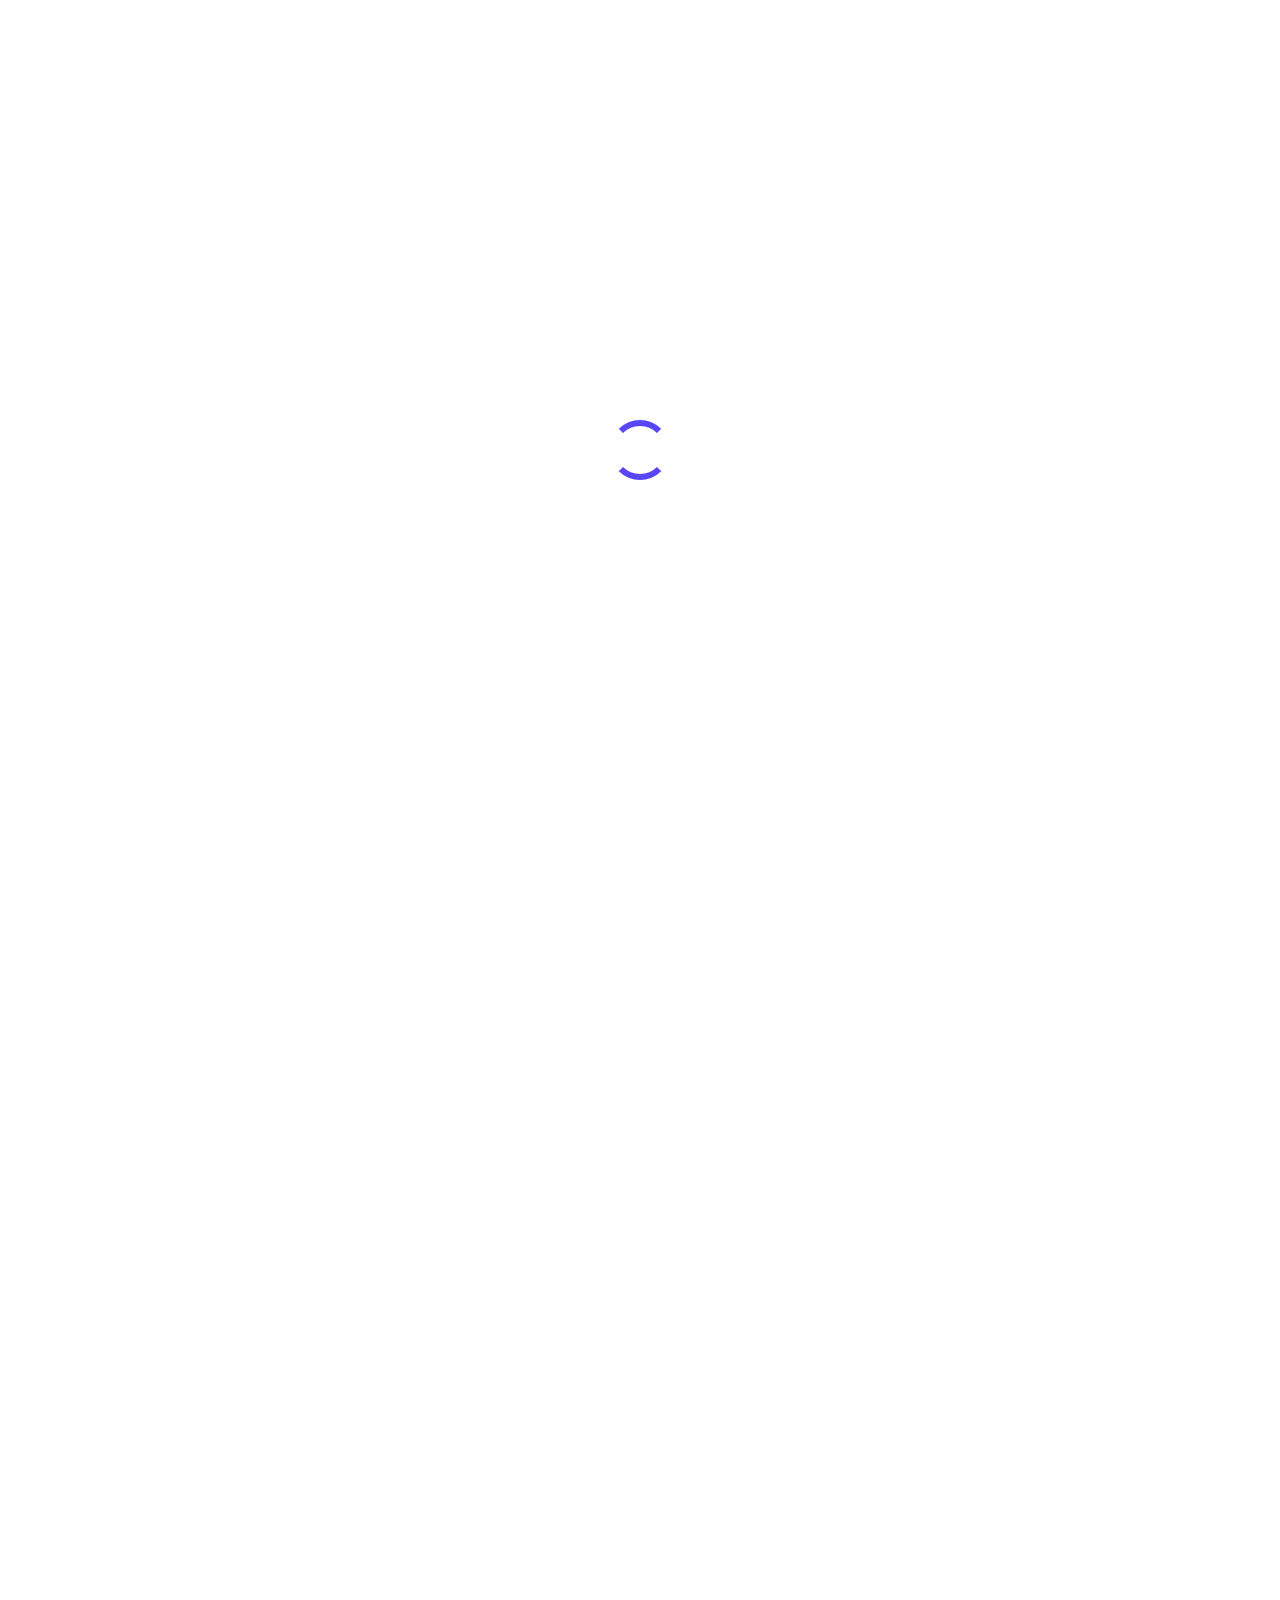
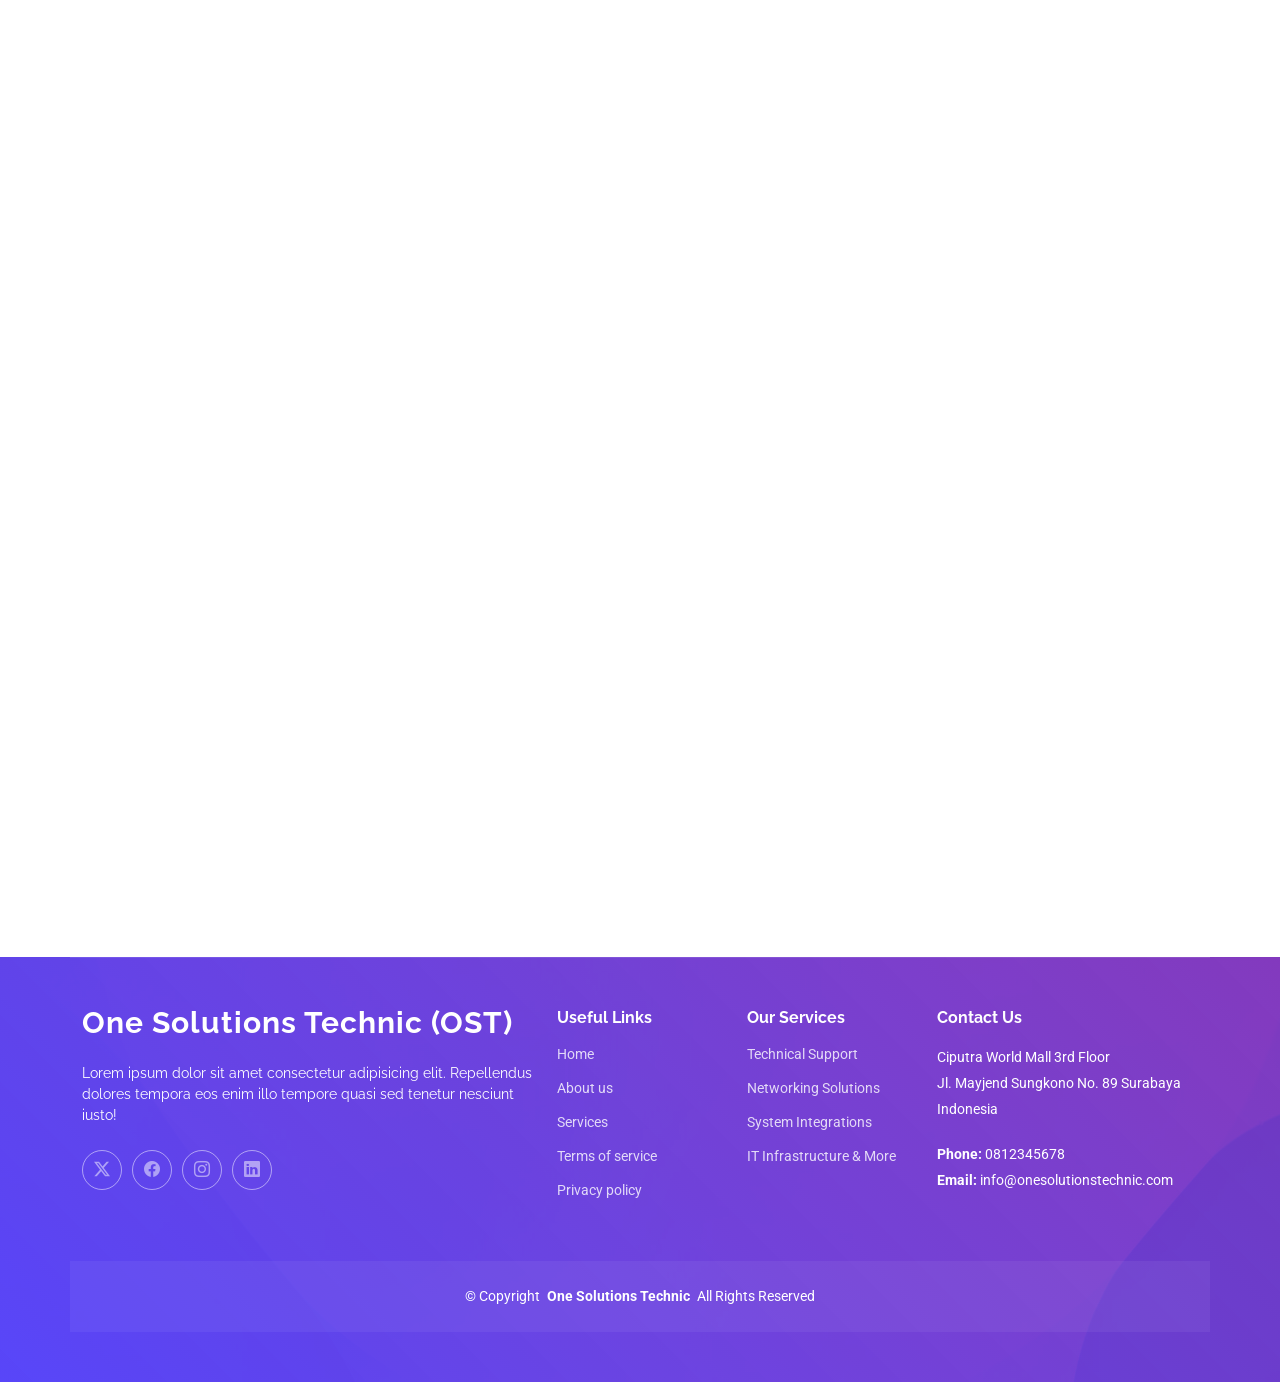
==== commit 8aca0a43: "change images and update portfolio content, delete unused items" ====
--- a/index.html
+++ b/index.html
@@ -128,7 +128,7 @@
           <div class="row gy-4">
             <div class="col-xl-4 col-lg-6" data-aos="fade-up" data-aos-delay="100">
               <div class="service-item d-flex">
-                <div class="icon flex-shrink-0"><i class="bi bi-briefcase"></i></div>
+                <div class="icon flex-shrink-0"><i class="bi bi-camera-video"></i></div>
                 <div>
                   <h4 class="title"><a href="#" class="stretched-link">CCTV</a></h4>
                   <p class="description">Instalasi dan konfigurasi sistem CCTV untuk membantu meningkatkan keamanan area rumah, toko, kantor, hotel, maupun lingkungan bisnis.</p>
@@ -139,7 +139,7 @@
 
             <div class="col-xl-4 col-lg-6" data-aos="fade-up" data-aos-delay="300">
               <div class="service-item d-flex">
-                <div class="icon flex-shrink-0"><i class="bi bi-bar-chart"></i></div>
+                <div class="icon flex-shrink-0"><i class="bi bi-router"></i></div>
                 <div>
                   <h4 class="title"><a href="#" class="stretched-link">NETWORKING</a></h4>
                   <p class="description">Perancangan dan instalasi jaringan komputer, LAN, Wi-Fi, perangkat jaringan, serta troubleshooting untuk memastikan konektivitas yang stabil dan optimal.</p>
@@ -151,7 +151,7 @@
             <!-- End Service Item -->
             <div class="col-xl-4 col-lg-6" data-aos="fade-up" data-aos-delay="400">
               <div class="service-item d-flex">
-                <div class="icon flex-shrink-0"><i class="bi bi-binoculars"></i></div>
+                <div class="icon flex-shrink-0"><i class="bi bi-hdd-rack"></i></div>
                 <div>
                   <h4 class="title"><a href="#" class="stretched-link">SERVER & SYSTEM INTEGRATION</a></h4>
                   <p class="description">Pembangunan, instalasi, konfigurasi, dan maintenance server serta sistem pendukung kebutuhan operasional bisnis.</p>
@@ -161,7 +161,7 @@
 
             <div class="col-xl-4 col-lg-6" data-aos="fade-up" data-aos-delay="400">
               <div class="service-item d-flex">
-                <div class="icon flex-shrink-0"><i class="bi bi-binoculars"></i></div>
+                <div class="icon flex-shrink-0"><i class="bi bi-optical-audio"></i></div>
                 <div>
                   <h4 class="title"><a href="#" class="stretched-link">FIBER OPTIC</a></h4>
                   <p class="description">Instalasi, terminasi, splicing, troubleshooting, dan maintenance jaringan berbasis fiber optic untuk kebutuhan konektivitas jarak jauh dan berkecepatan tinggi.</p>
@@ -171,7 +171,7 @@
 
             <div class="col-xl-4 col-lg-6" data-aos="fade-up" data-aos-delay="400">
               <div class="service-item d-flex">
-                <div class="icon flex-shrink-0"><i class="bi bi-binoculars"></i></div>
+                <div class="icon flex-shrink-0"><i class="bi bi-display"></i></div>
                 <div>
                   <h4 class="title"><a href="#" class="stretched-link">VIDEOTRON & VIDEOWALL</a></h4>
                   <p class="description">Instalasi dan konfigurasi sistem display digital untuk kebutuhan informasi, advertising, presentasi, maupun media visual profesional.</p>
@@ -181,7 +181,7 @@
 
             <div class="col-xl-4 col-lg-6" data-aos="fade-up" data-aos-delay="400">
               <div class="service-item d-flex">
-                <div class="icon flex-shrink-0"><i class="bi bi-binoculars"></i></div>
+                <div class="icon flex-shrink-0"><i class="bi bi-power"></i></div>
                 <div>
                   <h4 class="title"><a href="#" class="stretched-link">UPS & ELECTRICAL</a></h4>
                   <p class="description">Penyediaan dan instalasi UPS serta solusi kelistrikan pendukung perangkat IT untuk membantu menjaga perangkat tetap beroperasi dan terlindungi dari gangguan daya.</p>
@@ -191,17 +191,7 @@
 
             <div class="col-xl-4 col-lg-6" data-aos="fade-up" data-aos-delay="400">
               <div class="service-item d-flex">
-                <div class="icon flex-shrink-0"><i class="bi bi-binoculars"></i></div>
-                <div>
-                  <h4 class="title"><a href="#" class="stretched-link">SERVER & SYSTEM INTEGRATION</a></h4>
-                  <p class="description">Pembangunan, instalasi, konfigurasi, dan maintenance server serta sistem pendukung kebutuhan operasional bisnis.</p>
-                </div>
-              </div>
-            </div>
-
-            <div class="col-xl-4 col-lg-6" data-aos="fade-up" data-aos-delay="400">
-              <div class="service-item d-flex">
-                <div class="icon flex-shrink-0"><i class="bi bi-binoculars"></i></div>
+                <div class="icon flex-shrink-0"><i class="bi bi-diagram-3"></i></div>
                 <div>
                   <h4 class="title"><a href="#" class="stretched-link">CABLING MANAGEMENT</a></h4>
                   <p class="description">Penataan dan pengelolaan kabel jaringan, server, CCTV, maupun perangkat lainnya agar instalasi lebih rapi, terstruktur, aman, dan mudah dalam maintenance.</p>
@@ -211,7 +201,7 @@
 
             <div class="col-xl-4 col-lg-6" data-aos="fade-up" data-aos-delay="400">
               <div class="service-item d-flex">
-                <div class="icon flex-shrink-0"><i class="bi bi-binoculars"></i></div>
+                <div class="icon flex-shrink-0"><i class="bi bi-pc-display"></i></div>
                 <div>
                   <h4 class="title"><a href="#" class="stretched-link">LAPTOP & DESKTOP SERVICE</a></h4>
                   <p class="description">Servis dan troubleshooting laptop maupun desktop, mulai dari permasalahan hardware, software, upgrade komponen, instalasi sistem, hingga maintenance.</p>
@@ -233,19 +223,10 @@
 
         <div class="container">
           <div class="isotope-layout" data-default-filter="*" data-layout="masonry" data-sort="original-order">
-            <!-- <ul class="portfolio-filters isotope-filters" data-aos="fade-up" data-aos-delay="100">
-              <li data-filter="*" class="filter-active">All</li>
-              <li data-filter=".filter-app">App</li>
-              <li data-filter=".filter-product">Product</li>
-              <li data-filter=".filter-branding">Branding</li>
-              <li data-filter=".filter-books">Books</li>
-            </ul> -->
-            <!-- End Portfolio Filters -->
-
             <div class="row gy-4 isotope-container" data-aos="fade-up" data-aos-delay="200">
               <div class="col-lg-4 col-md-6 portfolio-item isotope-item filter-app">
                 <div class="portfolio-content h-100">
-                  <a href="assets/img/portfolio/app-1.jpg" data-gallery="portfolio-gallery-app" class="glightbox"><img src="assets/img/portfolio/app-1.jpg" class="img-fluid" alt="" /></a>
+                  <a href="assets/img/portfolio/cctv.png" data-gallery="portfolio-gallery-app" class="glightbox"><img src="assets/img/portfolio/cctv.png" class="img-fluid" alt="" /></a>
                   <div class="portfolio-info">
                     <h4><a href="portfolio-details.html" title="More Details">CCTV</a></h4>
                     <p>Instalasi dan konfigurasi sistem CCTV keamanan area rumah, toko, kantor, hotel.</p>
@@ -256,7 +237,7 @@
 
               <div class="col-lg-4 col-md-6 portfolio-item isotope-item filter-product">
                 <div class="portfolio-content h-100">
-                  <a href="assets/img/portfolio/product-1.jpg" data-gallery="portfolio-gallery-app" class="glightbox"><img src="assets/img/portfolio/product-1.jpg" class="img-fluid" alt="" /></a>
+                  <a href="assets/img/portfolio/network.png" data-gallery="portfolio-gallery-app" class="glightbox"><img src="assets/img/portfolio/network.png" class="img-fluid" alt="" /></a>
                   <div class="portfolio-info">
                     <h4><a href="portfolio-details.html" title="More Details">Networking</a></h4>
                     <p>Perancangan dan instalasi jaringan komputer, LAN, Wi-Fi, perangkat jaringan, serta troubleshooting</p>
@@ -267,7 +248,7 @@
 
               <div class="col-lg-4 col-md-6 portfolio-item isotope-item filter-branding">
                 <div class="portfolio-content h-100">
-                  <a href="assets/img/portfolio/branding-1.jpg" data-gallery="portfolio-gallery-app" class="glightbox"><img src="assets/img/portfolio/branding-1.jpg" class="img-fluid" alt="" /></a>
+                  <a href="assets/img/portfolio/server.png" data-gallery="portfolio-gallery-app" class="glightbox"><img src="assets/img/portfolio/server.png" class="img-fluid" alt="" /></a>
                   <div class="portfolio-info">
                     <h4><a href="portfolio-details.html" title="More Details">Server & System</a></h4>
                     <p>Pembangunan, instalasi, konfigurasi, dan maintenance server</p>
@@ -278,7 +259,7 @@
 
               <div class="col-lg-4 col-md-6 portfolio-item isotope-item filter-books">
                 <div class="portfolio-content h-100">
-                  <a href="assets/img/portfolio/books-1.jpg" data-gallery="portfolio-gallery-app" class="glightbox"><img src="assets/img/portfolio/books-1.jpg" class="img-fluid" alt="" /></a>
+                  <a href="assets/img/portfolio/fiber_optic.png" data-gallery="portfolio-gallery-app" class="glightbox"><img src="assets/img/portfolio/fiber_optic.png" class="img-fluid" alt="" /></a>
                   <div class="portfolio-info">
                     <h4><a href="portfolio-details.html" title="More Details">Fiber Optic</a></h4>
                     <p>Instalasi, terminasi, splicing, troubleshooting, dan maintenance jaringan berbasis fiber optic</p>
@@ -289,7 +270,7 @@
 
               <div class="col-lg-4 col-md-6 portfolio-item isotope-item filter-app">
                 <div class="portfolio-content h-100">
-                  <a href="assets/img/portfolio/app-2.jpg" data-gallery="portfolio-gallery-app" class="glightbox"><img src="assets/img/portfolio/app-2.jpg" class="img-fluid" alt="" /></a>
+                  <a href="assets/img/portfolio/videotron.png" data-gallery="portfolio-gallery-app" class="glightbox"><img src="assets/img/portfolio/videotron.png" class="img-fluid" alt="" /></a>
                   <div class="portfolio-info">
                     <h4><a href="portfolio-details.html" title="More Details">Videotron & Videowall</a></h4>
                     <p>Instalasi dan konfigurasi sistem display digital untuk kebutuhan informasi, advertising, presentasi, maupun media visual profesional.</p>
@@ -300,7 +281,7 @@
 
               <div class="col-lg-4 col-md-6 portfolio-item isotope-item filter-product">
                 <div class="portfolio-content h-100">
-                  <a href="assets/img/portfolio/product-2.jpg" data-gallery="portfolio-gallery-app" class="glightbox"><img src="assets/img/portfolio/product-2.jpg" class="img-fluid" alt="" /></a>
+                  <a href="assets/img/portfolio/ups.png" data-gallery="portfolio-gallery-app" class="glightbox"><img src="assets/img/portfolio/ups.png" class="img-fluid" alt="" /></a>
                   <div class="portfolio-info">
                     <h4><a href="portfolio-details.html" title="More Details">UPS & Electrical</a></h4>
                     <p>Penyediaan dan instalasi UPS serta solusi kelistrikan</p>
@@ -311,7 +292,7 @@
 
               <div class="col-lg-4 col-md-6 portfolio-item isotope-item filter-branding">
                 <div class="portfolio-content h-100">
-                  <a href="assets/img/portfolio/branding-2.jpg" data-gallery="portfolio-gallery-app" class="glightbox"><img src="assets/img/portfolio/branding-2.jpg" class="img-fluid" alt="" /></a>
+                  <a href="assets/img/portfolio/cabling.png" data-gallery="portfolio-gallery-app" class="glightbox"><img src="assets/img/portfolio/cabling.png" class="img-fluid" alt="" /></a>
                   <div class="portfolio-info">
                     <h4><a href="portfolio-details.html" title="More Details">Cabling Management</a></h4>
                     <p>Penataan dan pengelolaan kabel jaringan, server, CCTV, maupun perangkat lainnya agar instalasi lebih rapi, terstruktur, aman, dan mudah dalam maintenance.</p>
@@ -322,7 +303,7 @@
 
               <div class="col-lg-4 col-md-6 portfolio-item isotope-item filter-books">
                 <div class="portfolio-content h-100">
-                  <a href="assets/img/portfolio/books-2.jpg" data-gallery="portfolio-gallery-app" class="glightbox"><img src="assets/img/portfolio/books-2.jpg" class="img-fluid" alt="" /></a>
+                  <a href="assets/img/portfolio/pc.png" data-gallery="portfolio-gallery-app" class="glightbox"><img src="assets/img/portfolio/pc.png" class="img-fluid" alt="" /></a>
                   <div class="portfolio-info">
                     <h4><a href="portfolio-details.html" title="More Details">Laptop & Desktop Service</a></h4>
                     <p>Servis dan troubleshooting laptop maupun desktop, mulai dari permasalahan hardware, software, upgrade komponen, instalasi sistem, hingga maintenance.</p>
@@ -333,7 +314,7 @@
 
               <div class="col-lg-4 col-md-6 portfolio-item isotope-item filter-app">
                 <div class="portfolio-content h-100">
-                  <a href="assets/img/portfolio/app-3.jpg" data-gallery="portfolio-gallery-app" class="glightbox"><img src="assets/img/portfolio/app-3.jpg" class="img-fluid" alt="" /></a>
+                  <a href="assets/img/portfolio/infra.png" data-gallery="portfolio-gallery-app" class="glightbox"><img src="assets/img/portfolio/infra.png" class="img-fluid" alt="" /></a>
                   <div class="portfolio-info">
                     <h4><a href="portfolio-details.html" title="More Details">IT Infrastructure</a></h4>
                     <p>Perencanaan, pembangunan, instalasi, integrasi, dan maintenance infrastruktur IT secara menyeluruh sesuai kebutuhan lingkungan kerja dan bisnis.</p>
@@ -447,7 +428,6 @@
 
       <div class="container copyright text-center mt-4">
         <p>© <span>Copyright</span> <strong class="px-1 sitename">One Solutions Technic</strong> <span>All Rights Reserved</span></p>
-        <div class="credits">Designed by <a href="https://github.com/subauw">Zacky</a></div>
       </div>
     </footer>
 
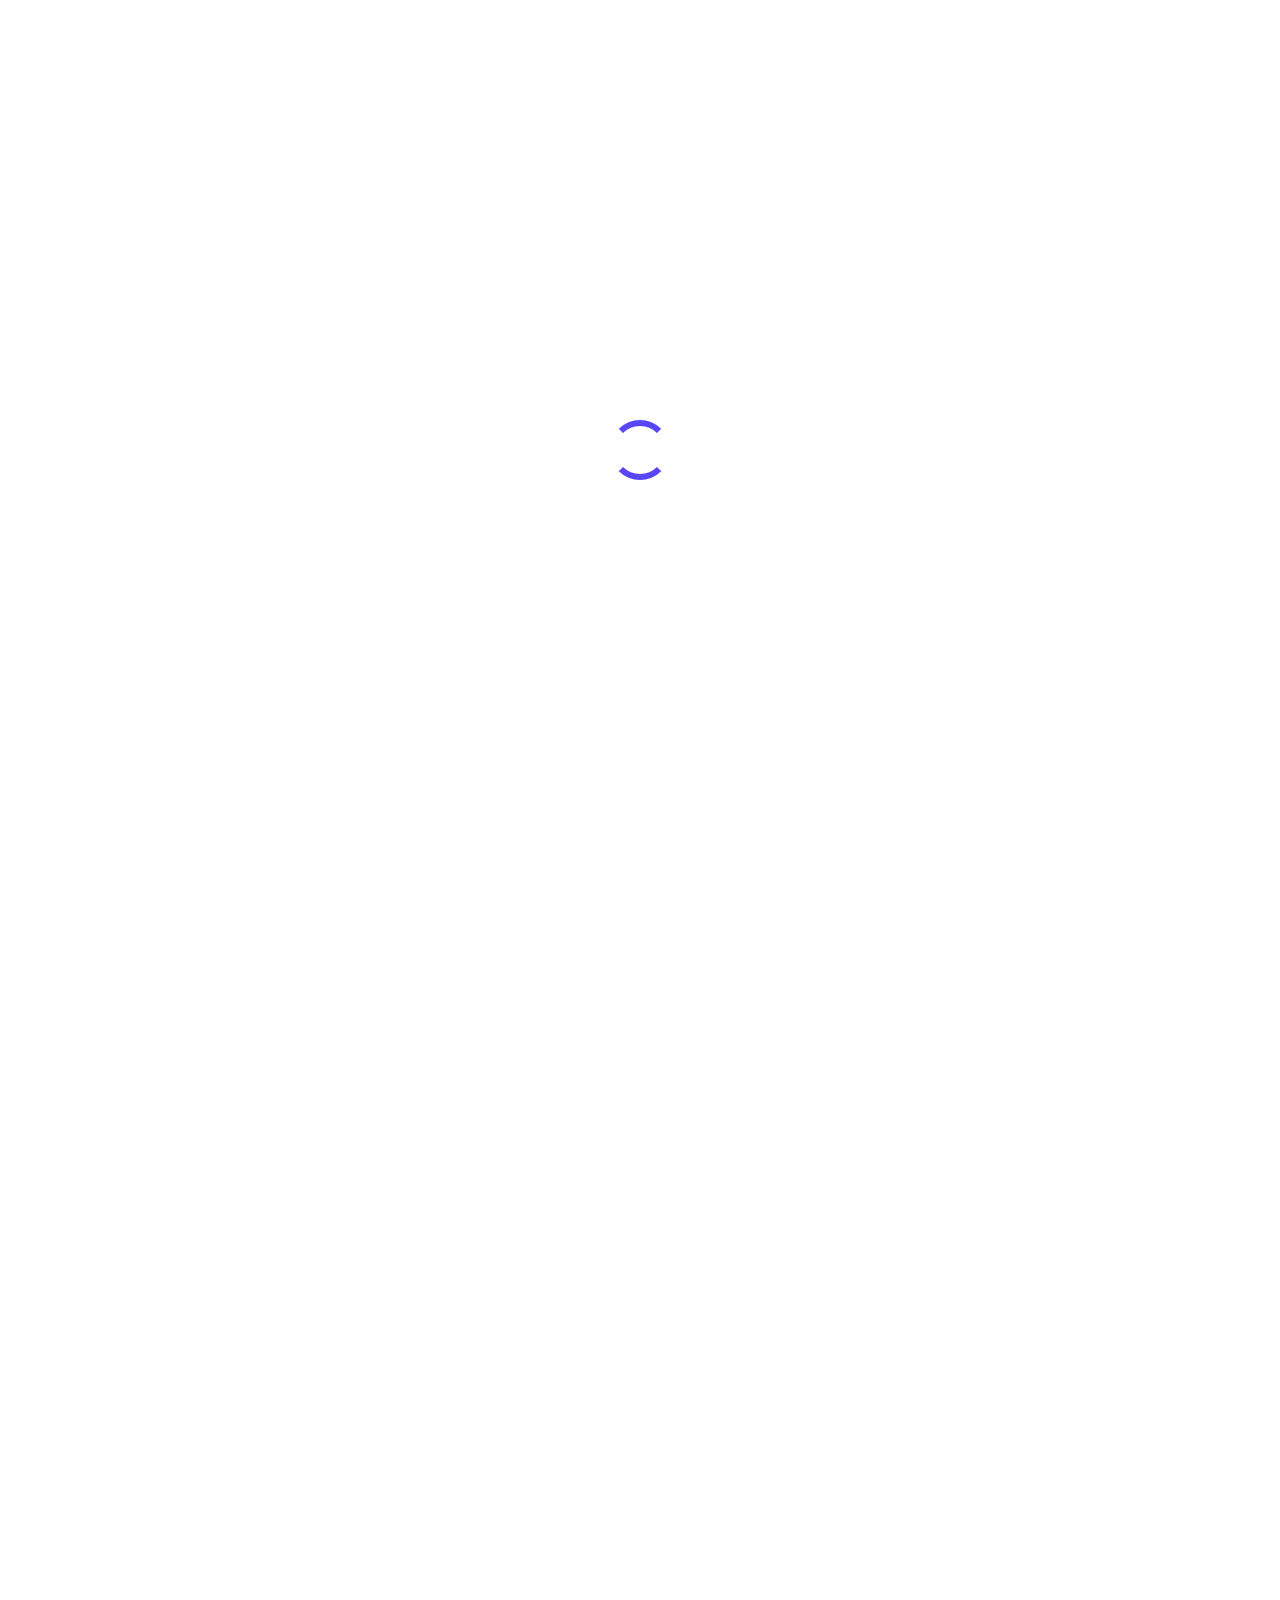
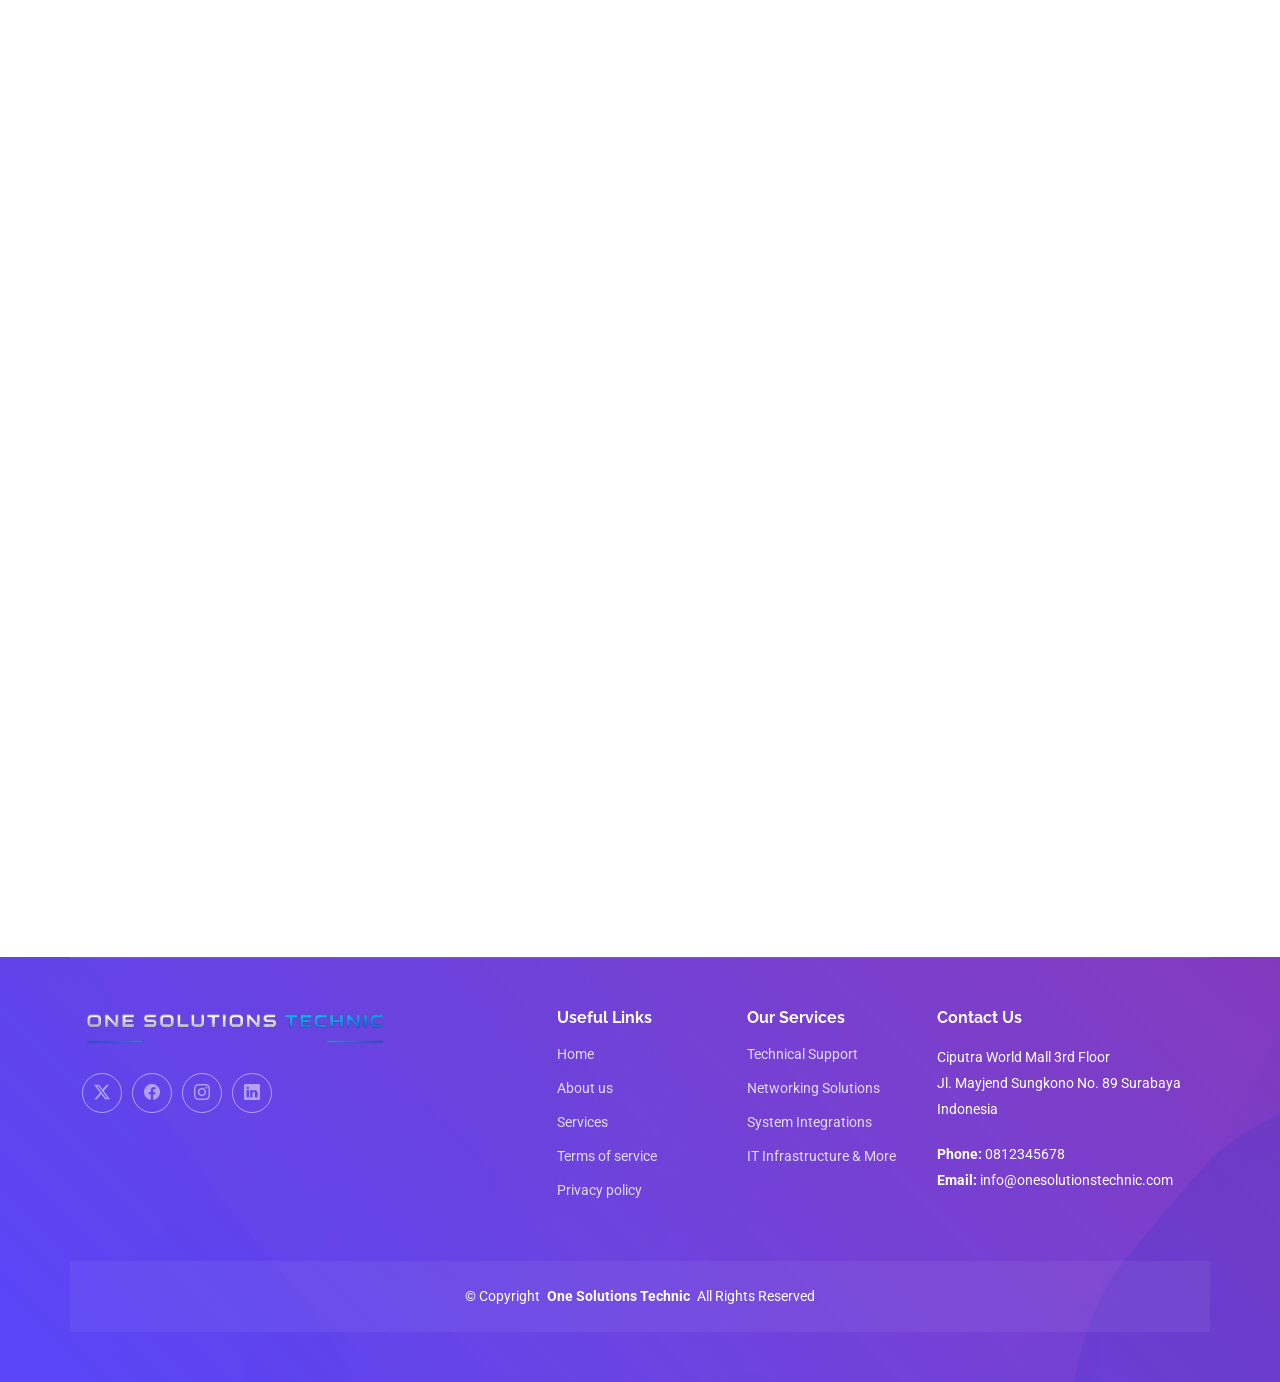
==== commit 2efa1d76: "add company logo" ====
--- a/index.html
+++ b/index.html
@@ -34,8 +34,8 @@
     <header id="header" class="header d-flex align-items-center fixed-top">
       <div class="container-fluid container-xl position-relative d-flex align-items-center">
         <a href="index.html" class="logo d-flex align-items-center me-auto">
-          <!-- Uncomment the line below if you also wish to use an image logo -->
-          <!-- <img src="assets/img/logo.png" alt=""> -->
+          <img src="assets/img/logo2.png" alt="ost" />
+          <!-- <img src="assets/img/ost_logo.png" alt="ost" /> -->
           <h1 class="sitename">One Solutions Technic</h1>
         </a>
 
@@ -102,7 +102,7 @@
             <div class="col-lg-6 order-2 order-lg-1 content" data-aos="fade-up" data-aos-delay="200">
               <h3>Tentang Kami</h3>
               <p class="fst-italic">
-                OST (One Solutions Technic) adalah perusahaan yang bergerak di bidang jasa teknologi, sistem, dan infrastruktur IT. Kami menyediakan layanan instalasi, perawatan, perbaikan, serta pengembangan berbagai kebutuhan teknologi
+                One Solutions Technic (OST) adalah perusahaan yang bergerak di bidang jasa teknologi, sistem, dan infrastruktur IT. Kami menyediakan layanan instalasi, perawatan, perbaikan, serta pengembangan berbagai kebutuhan teknologi
                 untuk perusahaan, perkantoran, sekolah, hotel, toko, industri, maupun kebutuhan personal.
               </p>
               <p class="fst-italic">
@@ -383,9 +383,9 @@
         <div class="row gy-4">
           <div class="col-lg-5 col-md-12 footer-about">
             <a href="index.html" class="logo d-flex align-items-center">
-              <span class="sitename">One Solutions Technic (OST)</span>
+              <!-- <span class="sitename">One Solutions Technic (OST)</span> -->
+              <img src="assets/img/ost_logo.png" alt="ost" />
             </a>
-            <p>Lorem ipsum dolor sit amet consectetur adipisicing elit. Repellendus dolores tempora eos enim illo tempore quasi sed tenetur nesciunt iusto!</p>
             <div class="social-links d-flex mt-4">
               <a href=""><i class="bi bi-twitter-x"></i></a>
               <a href=""><i class="bi bi-facebook"></i></a>
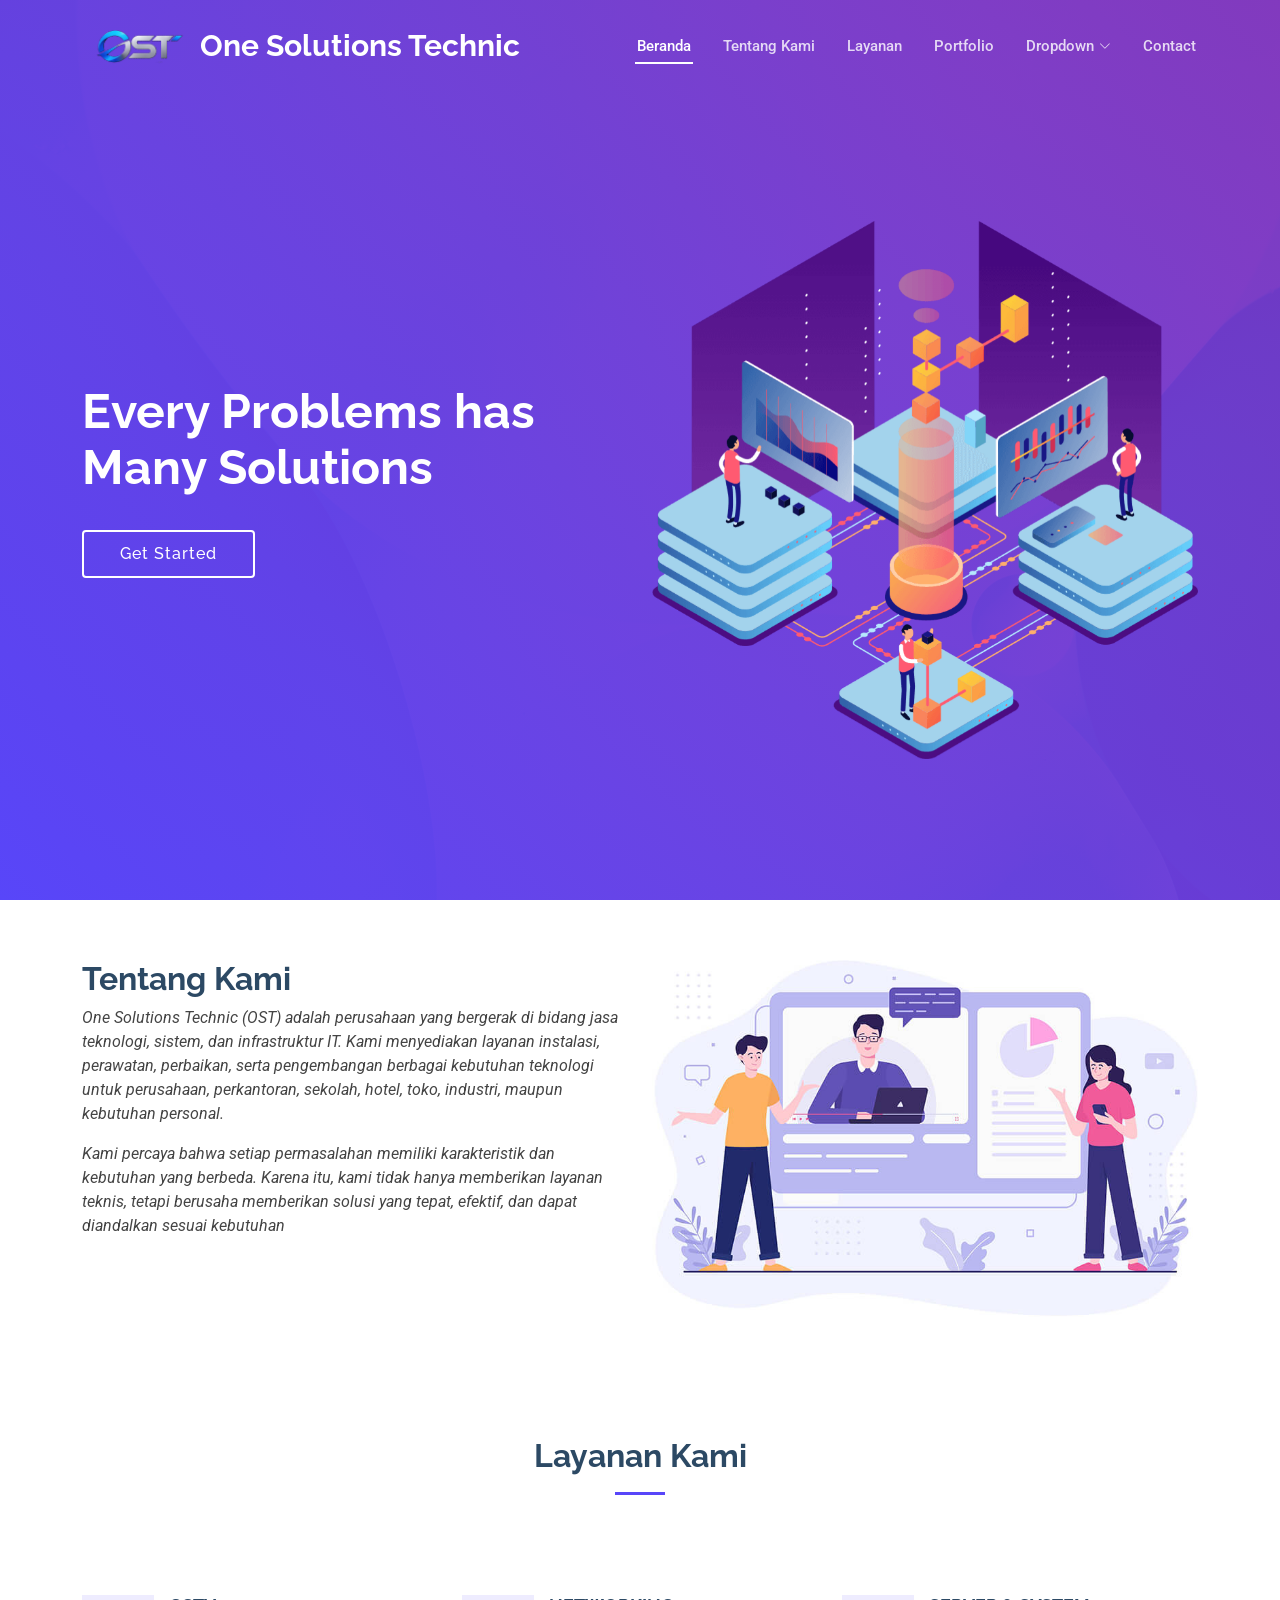
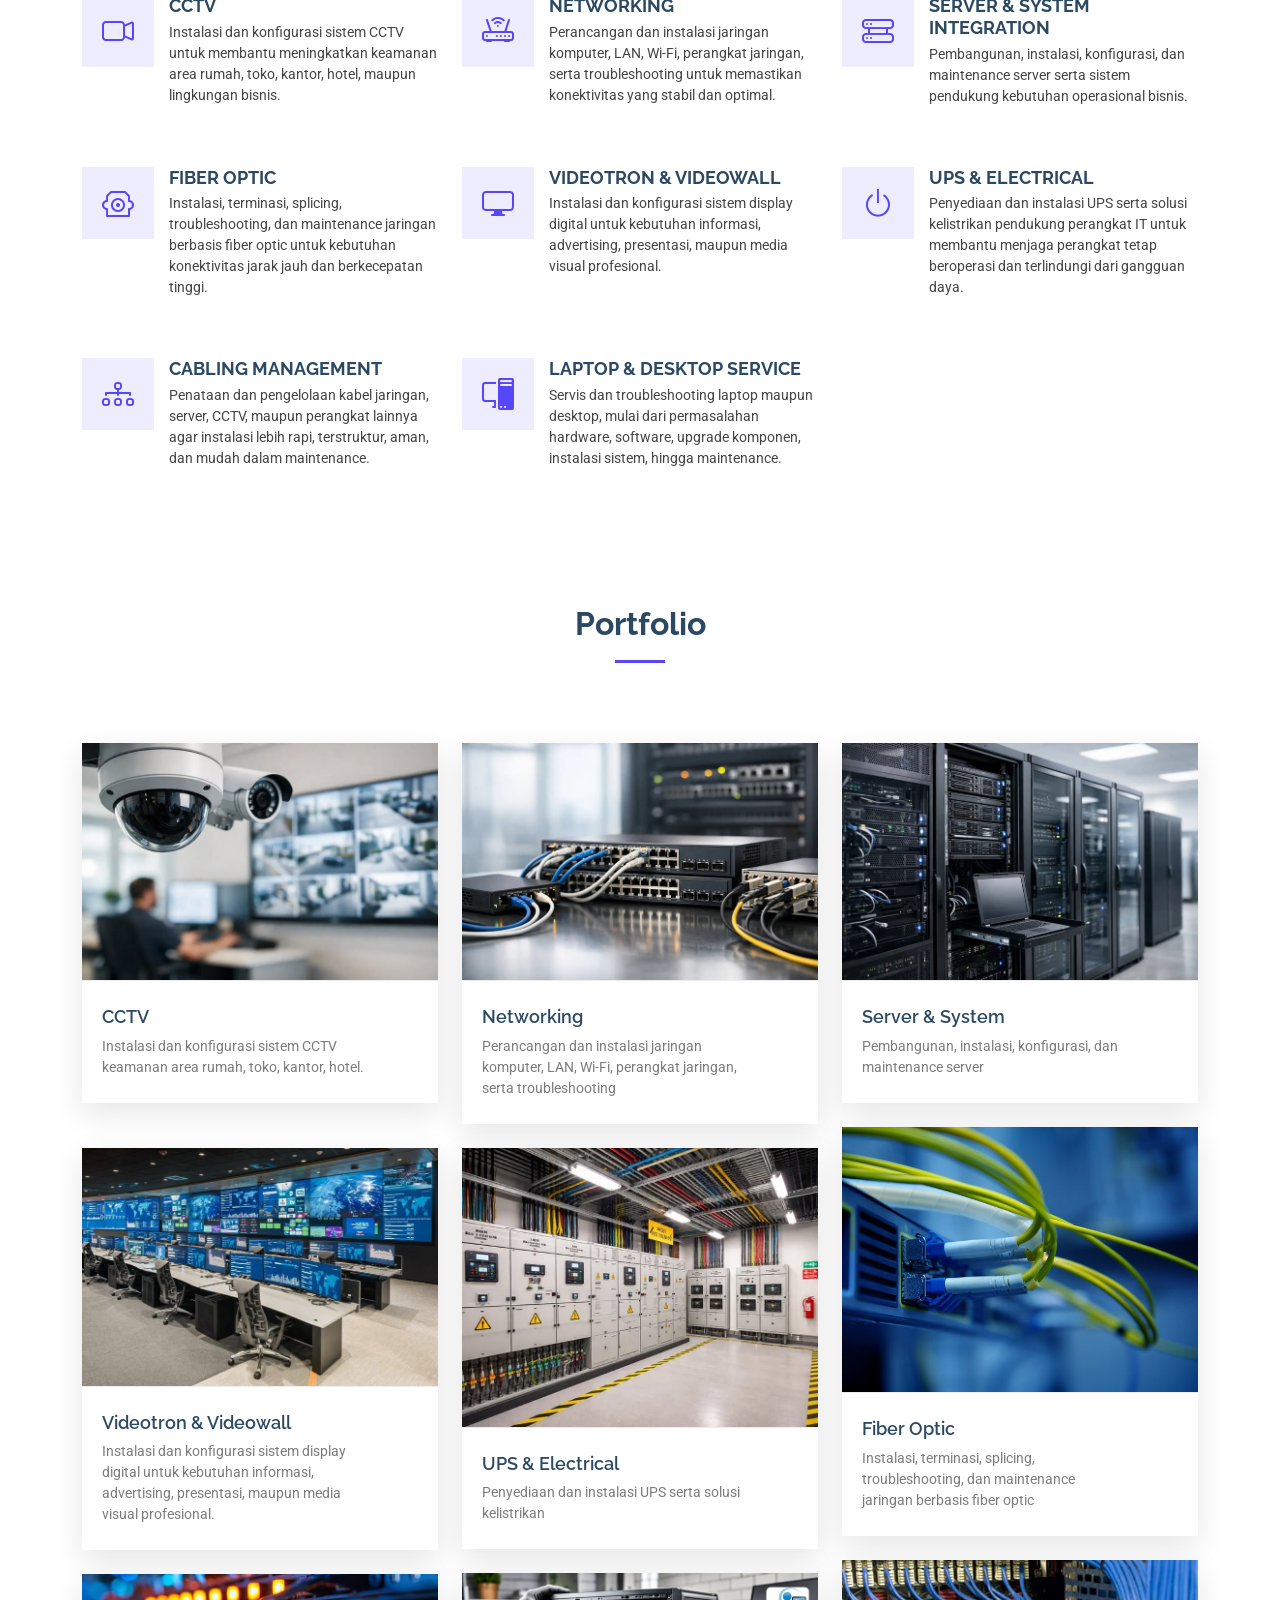
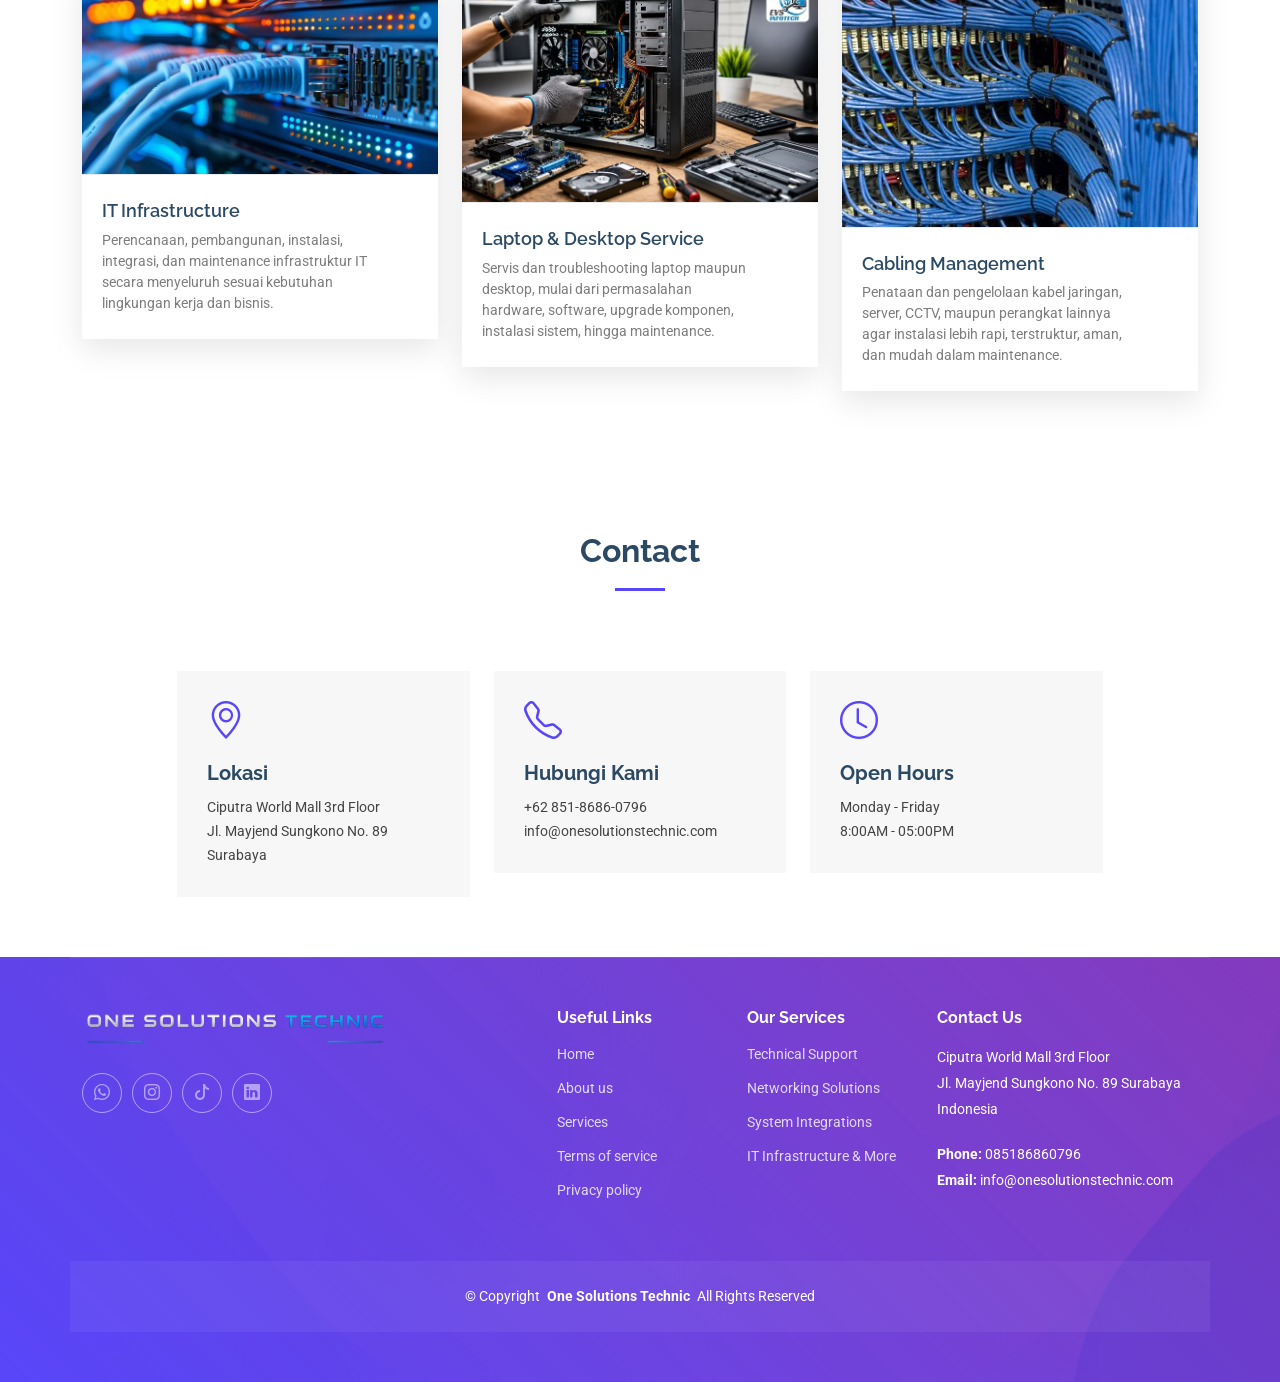
==== commit 3467644b: "add whatsapp number" ====
--- a/index.html
+++ b/index.html
@@ -387,9 +387,9 @@
               <img src="assets/img/ost_logo.png" alt="ost" />
             </a>
             <div class="social-links d-flex mt-4">
-              <a href=""><i class="bi bi-twitter-x"></i></a>
-              <a href=""><i class="bi bi-facebook"></i></a>
+              <a href="https://wa.link/8koan0"><i class="bi bi-whatsapp"></i></a>
               <a href=""><i class="bi bi-instagram"></i></a>
+              <a href=""><i class="bi bi-tiktok"></i></a>
               <a href=""><i class="bi bi-linkedin"></i></a>
             </div>
           </div>
@@ -420,7 +420,7 @@
             <p>Ciputra World Mall 3rd Floor</p>
             <p>Jl. Mayjend Sungkono No. 89 Surabaya</p>
             <p>Indonesia</p>
-            <p class="mt-4"><strong>Phone:</strong> <span>0812345678</span></p>
+            <p class="mt-4"><strong>Phone:</strong> <span>085186860796</span></p>
             <p><strong>Email:</strong> <span>info@onesolutionstechnic.com</span></p>
           </div>
         </div>
@@ -433,6 +433,7 @@
 
     <!-- Scroll Top -->
     <a href="#" id="scroll-top" class="scroll-top d-flex align-items-center justify-content-center"><i class="bi bi-arrow-up-short"></i></a>
+    <a href="https://wa.link/8koan0" id="whatsapp-top" class="whatsapp-top d-flex align-items-center justify-content-center"><i class="bi bi-whatsapp"></i></a>
 
     <!-- Preloader -->
     <div id="preloader"></div>
--- a/assets/css/main.css
+++ b/assets/css/main.css
@@ -0,0 +1,1870 @@
+/* Fonts */
+:root {
+  --default-font: 'Roboto', system-ui, -apple-system, 'Segoe UI', Roboto, 'Helvetica Neue', Arial, 'Noto Sans', 'Liberation Sans', sans-serif, 'Apple Color Emoji', 'Segoe UI Emoji', 'Segoe UI Symbol', 'Noto Color Emoji';
+  --heading-font: 'Raleway', sans-serif;
+  --nav-font: 'Roboto', sans-serif;
+}
+
+/* Global Colors - The following color variables are used throughout the website. Updating them here will change the color scheme of the entire website */
+:root {
+  --background-color: #ffffff; /* Background color for the entire website, including individual sections */
+  --default-color: #444444; /* Default color used for the majority of the text content across the entire website */
+  --heading-color: #2c4964; /* Color for headings, subheadings and title throughout the website */
+  --accent-color: #5846f9; /* Accent color that represents your brand on the website. It's used for buttons, links, and other elements that need to stand out */
+  --surface-color: #ffffff; /* The surface color is used as a background of boxed elements within sections, such as cards, icon boxes, or other elements that require a visual separation from the global background. */
+  --contrast-color: #ffffff; /* Contrast color for text, ensuring readability against backgrounds of accent, heading, or default colors. */
+}
+
+/* Nav Menu Colors - The following color variables are used specifically for the navigation menu. They are separate from the global colors to allow for more customization options */
+:root {
+  --nav-color: rgba(255, 255, 255, 0.8); /* The default color of the main navmenu links */
+  --nav-hover-color: #ffffff; /* Applied to main navmenu links when they are hovered over or active */
+  --nav-mobile-background-color: #ffffff; /* Used as the background color for mobile navigation menu */
+  --nav-dropdown-background-color: #ffffff; /* Used as the background color for dropdown items that appear when hovering over primary navigation items */
+  --nav-dropdown-color: #444444; /* Used for navigation links of the dropdown items in the navigation menu. */
+  --nav-dropdown-hover-color: #5846f9; /* Similar to --nav-hover-color, this color is applied to dropdown navigation links when they are hovered over. */
+}
+
+/* Color Presets - These classes override global colors when applied to any section or element, providing reuse of the sam color scheme. */
+
+.light-background {
+  --background-color: #f9f8ff;
+  --surface-color: #ffffff;
+}
+
+.dark-background {
+  --background-color: #060606;
+  --default-color: #ffffff;
+  --heading-color: #ffffff;
+  --surface-color: #202020;
+  --contrast-color: #ffffff;
+}
+
+.accent-background {
+  --background-color: #5846f9;
+  --default-color: #ffffff;
+  --heading-color: #ffffff;
+  --accent-color: #ffffff;
+  --surface-color: #7c25ba;
+  --contrast-color: #ffffff;
+}
+
+/* Smooth scroll */
+:root {
+  scroll-behavior: smooth;
+}
+
+/*--------------------------------------------------------------
+# General Styling & Shared Classes
+--------------------------------------------------------------*/
+body {
+  color: var(--default-color);
+  background-color: var(--background-color);
+  font-family: var(--default-font);
+}
+
+a {
+  color: var(--accent-color);
+  text-decoration: none;
+  transition: 0.3s;
+}
+
+a:hover {
+  color: color-mix(in srgb, var(--accent-color), transparent 25%);
+  text-decoration: none;
+}
+
+h1,
+h2,
+h3,
+h4,
+h5,
+h6 {
+  color: var(--heading-color);
+  font-family: var(--heading-font);
+}
+
+/* PHP Email Form Messages
+------------------------------*/
+.php-email-form .error-message {
+  display: none;
+  background: #df1529;
+  color: #ffffff;
+  text-align: left;
+  padding: 15px;
+  margin-bottom: 24px;
+  font-weight: 600;
+}
+
+.php-email-form .sent-message {
+  display: none;
+  color: #ffffff;
+  background: #059652;
+  text-align: center;
+  padding: 15px;
+  margin-bottom: 24px;
+  font-weight: 600;
+}
+
+.php-email-form .loading {
+  display: none;
+  background: var(--surface-color);
+  text-align: center;
+  padding: 15px;
+  margin-bottom: 24px;
+}
+
+.php-email-form .loading:before {
+  content: '';
+  display: inline-block;
+  border-radius: 50%;
+  width: 24px;
+  height: 24px;
+  margin: 0 10px -6px 0;
+  border: 3px solid var(--accent-color);
+  border-top-color: var(--surface-color);
+  animation: php-email-form-loading 1s linear infinite;
+}
+
+@keyframes php-email-form-loading {
+  0% {
+    transform: rotate(0deg);
+  }
+
+  100% {
+    transform: rotate(360deg);
+  }
+}
+
+/*--------------------------------------------------------------
+# Global Header
+--------------------------------------------------------------*/
+.header {
+  --background-color: rgba(0, 0, 0, 0);
+  --default-color: #ffffff;
+  --heading-color: #ffffff;
+  color: var(--default-color);
+  background-color: var(--background-color);
+  padding: 20px 0;
+  transition: all 0.5s;
+  z-index: 997;
+}
+
+.header .logo {
+  line-height: 1;
+}
+
+.header .logo img {
+  max-height: 36px;
+  margin-right: 8px;
+}
+
+.header .logo h1 {
+  font-size: 30px;
+  margin: 0;
+  font-weight: 700;
+  color: var(--heading-color);
+}
+
+.header .btn-getstarted,
+.header .btn-getstarted:focus {
+  color: var(--contrast-color);
+  font-size: 14px;
+  padding: 7px 25px;
+  margin: 0 0 0 30px;
+  border-radius: 4px;
+  transition: 0.3s;
+  border: 2px solid color-mix(in srgb, var(--contrast-color), transparent 50%);
+}
+
+.header .btn-getstarted:hover,
+.header .btn-getstarted:focus:hover {
+  color: var(--contrast-color);
+  border-color: var(--contrast-color);
+}
+
+@media (max-width: 1200px) {
+  .header .logo {
+    order: 1;
+  }
+
+  .header .btn-getstarted {
+    order: 2;
+    margin: 0 15px 0 0;
+    padding: 6px 15px;
+  }
+
+  .header .navmenu {
+    order: 3;
+  }
+}
+
+.scrolled .header {
+  box-shadow: 0px 0 18px rgba(0, 0, 0, 0.1);
+}
+
+/* Global Header on Scroll
+------------------------------*/
+.scrolled .header {
+  --background-color: rgba(77, 44, 169, 0.9);
+}
+
+/*--------------------------------------------------------------
+# Navigation Menu
+--------------------------------------------------------------*/
+/* Desktop Navigation */
+@media (min-width: 1200px) {
+  .navmenu {
+    padding: 0;
+  }
+
+  .navmenu ul {
+    margin: 0;
+    padding: 0;
+    display: flex;
+    list-style: none;
+    align-items: center;
+  }
+
+  .navmenu li {
+    position: relative;
+  }
+
+  .navmenu > ul > li {
+    white-space: nowrap;
+    padding: 15px 14px;
+  }
+
+  .navmenu > ul > li:last-child {
+    padding-right: 0;
+  }
+
+  .navmenu a,
+  .navmenu a:focus {
+    color: var(--nav-color);
+    font-size: 15px;
+    padding: 0 2px;
+    font-family: var(--nav-font);
+    font-weight: 500;
+    display: flex;
+    align-items: center;
+    justify-content: space-between;
+    white-space: nowrap;
+    transition: 0.3s;
+    position: relative;
+  }
+
+  .navmenu a i,
+  .navmenu a:focus i {
+    font-size: 12px;
+    line-height: 0;
+    margin-left: 5px;
+    transition: 0.3s;
+  }
+
+  .navmenu > ul > li > a:before {
+    content: '';
+    position: absolute;
+    width: 100%;
+    height: 2px;
+    bottom: -6px;
+    left: 0;
+    background-color: var(--nav-hover-color);
+    visibility: hidden;
+    width: 0px;
+    transition: all 0.3s ease-in-out 0s;
+  }
+
+  .navmenu a:hover:before,
+  .navmenu li:hover > a:before,
+  .navmenu .active:before {
+    visibility: visible;
+    width: 100%;
+  }
+
+  .navmenu li:hover > a,
+  .navmenu .active,
+  .navmenu .active:focus {
+    color: var(--nav-hover-color);
+  }
+
+  .navmenu .dropdown ul {
+    margin: 0;
+    padding: 10px 0;
+    background: var(--nav-dropdown-background-color);
+    display: block;
+    position: absolute;
+    visibility: hidden;
+    left: 14px;
+    top: 130%;
+    opacity: 0;
+    transition: 0.3s;
+    border-radius: 4px;
+    z-index: 99;
+    box-shadow: 0px 0px 30px rgba(0, 0, 0, 0.1);
+  }
+
+  .navmenu .dropdown ul li {
+    min-width: 200px;
+  }
+
+  .navmenu .dropdown ul a {
+    padding: 10px 20px;
+    font-size: 15px;
+    text-transform: none;
+    color: var(--nav-dropdown-color);
+  }
+
+  .navmenu .dropdown ul a i {
+    font-size: 12px;
+  }
+
+  .navmenu .dropdown ul a:hover,
+  .navmenu .dropdown ul .active:hover,
+  .navmenu .dropdown ul li:hover > a {
+    color: var(--nav-dropdown-hover-color);
+  }
+
+  .navmenu .dropdown:hover > ul {
+    opacity: 1;
+    top: 100%;
+    visibility: visible;
+  }
+
+  .navmenu .dropdown .dropdown ul {
+    top: 0;
+    left: -90%;
+    visibility: hidden;
+  }
+
+  .navmenu .dropdown .dropdown:hover > ul {
+    opacity: 1;
+    top: 0;
+    left: -100%;
+    visibility: visible;
+  }
+}
+
+/* Mobile Navigation */
+@media (max-width: 1199px) {
+  .mobile-nav-toggle {
+    color: var(--nav-color);
+    font-size: 28px;
+    line-height: 0;
+    margin-right: 10px;
+    cursor: pointer;
+    transition: color 0.3s;
+  }
+
+  .navmenu {
+    padding: 0;
+    z-index: 9997;
+  }
+
+  .navmenu ul {
+    display: none;
+    list-style: none;
+    position: absolute;
+    inset: 60px 20px 20px 20px;
+    padding: 10px 0;
+    margin: 0;
+    border-radius: 6px;
+    background-color: var(--nav-mobile-background-color);
+    border: 1px solid color-mix(in srgb, var(--default-color), transparent 90%);
+    box-shadow: none;
+    overflow-y: auto;
+    transition: 0.3s;
+    z-index: 9998;
+  }
+
+  .navmenu a,
+  .navmenu a:focus {
+    color: var(--nav-dropdown-color);
+    padding: 10px 20px;
+    font-family: var(--nav-font);
+    font-size: 17px;
+    font-weight: 500;
+    display: flex;
+    align-items: center;
+    justify-content: space-between;
+    white-space: nowrap;
+    transition: 0.3s;
+  }
+
+  .navmenu a i,
+  .navmenu a:focus i {
+    font-size: 12px;
+    line-height: 0;
+    margin-left: 5px;
+    width: 30px;
+    height: 30px;
+    display: flex;
+    align-items: center;
+    justify-content: center;
+    border-radius: 50%;
+    transition: 0.3s;
+    background-color: color-mix(in srgb, var(--accent-color), transparent 90%);
+  }
+
+  .navmenu a i:hover,
+  .navmenu a:focus i:hover {
+    background-color: var(--accent-color);
+    color: var(--contrast-color);
+  }
+
+  .navmenu a:hover,
+  .navmenu .active,
+  .navmenu .active:focus {
+    color: var(--nav-dropdown-hover-color);
+  }
+
+  .navmenu .active i,
+  .navmenu .active:focus i {
+    background-color: var(--accent-color);
+    color: var(--contrast-color);
+    transform: rotate(180deg);
+  }
+
+  .navmenu .dropdown ul {
+    position: static;
+    display: none;
+    z-index: 99;
+    padding: 10px 0;
+    margin: 10px 20px;
+    background-color: var(--nav-dropdown-background-color);
+    transition: all 0.5s ease-in-out;
+  }
+
+  .navmenu .dropdown ul ul {
+    background-color: rgba(33, 37, 41, 0.1);
+  }
+
+  .navmenu .dropdown > .dropdown-active {
+    display: block;
+    background-color: rgba(33, 37, 41, 0.03);
+  }
+
+  .mobile-nav-active {
+    overflow: hidden;
+  }
+
+  .mobile-nav-active .mobile-nav-toggle {
+    color: #fff;
+    position: absolute;
+    font-size: 32px;
+    top: 15px;
+    right: 15px;
+    margin-right: 0;
+    z-index: 9999;
+  }
+
+  .mobile-nav-active .navmenu {
+    position: fixed;
+    overflow: hidden;
+    inset: 0;
+    background: rgba(33, 37, 41, 0.8);
+    transition: 0.3s;
+  }
+
+  .mobile-nav-active .navmenu > ul {
+    display: block;
+  }
+}
+
+/*--------------------------------------------------------------
+# Global Footer
+--------------------------------------------------------------*/
+.footer {
+  color: var(--default-color);
+  background:
+    linear-gradient(45deg, var(--background-color) 0%, color-mix(in srgb, var(--surface-color), transparent 10%) 100%),
+    url('../img/footer-bg.jpg') center center no-repeat;
+  background-size: cover;
+  font-size: 14px;
+  padding-bottom: 50px;
+  position: relative;
+}
+
+.footer .footer-top {
+  padding-top: 50px;
+  border-top: 1px solid color-mix(in srgb, var(--default-color), transparent 90%);
+}
+
+.footer .footer-about .logo {
+  line-height: 1;
+  margin-bottom: 25px;
+}
+
+.footer .footer-about .logo img {
+  max-height: 40px;
+  margin-right: 6px;
+}
+
+.footer .footer-about .logo span {
+  color: var(--heading-color);
+  font-size: 30px;
+  font-weight: 700;
+  letter-spacing: 1px;
+  font-family: var(--heading-font);
+}
+
+.footer .footer-about p {
+  font-size: 14px;
+  font-family: var(--heading-font);
+}
+
+.footer .social-links a {
+  display: flex;
+  align-items: center;
+  justify-content: center;
+  width: 40px;
+  height: 40px;
+  border-radius: 50%;
+  border: 1px solid color-mix(in srgb, var(--default-color), transparent 50%);
+  font-size: 16px;
+  color: color-mix(in srgb, var(--default-color), transparent 50%);
+  margin-right: 10px;
+  transition: 0.3s;
+}
+
+.footer .social-links a:hover {
+  color: var(--accent-color);
+  border-color: var(--accent-color);
+}
+
+.footer h4 {
+  font-size: 16px;
+  font-weight: bold;
+  position: relative;
+  padding-bottom: 12px;
+}
+
+.footer .footer-links {
+  margin-bottom: 30px;
+}
+
+.footer .footer-links ul {
+  list-style: none;
+  padding: 0;
+  margin: 0;
+}
+
+.footer .footer-links ul i {
+  padding-right: 2px;
+  font-size: 12px;
+  line-height: 0;
+}
+
+.footer .footer-links ul li {
+  padding: 10px 0;
+  display: flex;
+  align-items: center;
+}
+
+.footer .footer-links ul li:first-child {
+  padding-top: 0;
+}
+
+.footer .footer-links ul a {
+  color: color-mix(in srgb, var(--default-color), transparent 20%);
+  display: inline-block;
+  line-height: 1;
+}
+
+.footer .footer-links ul a:hover {
+  color: var(--accent-color);
+}
+
+.footer .footer-contact p {
+  margin-bottom: 5px;
+}
+
+.footer .copyright {
+  padding-top: 25px;
+  padding-bottom: 25px;
+  background-color: color-mix(in srgb, var(--default-color), transparent 95%);
+}
+
+.footer .copyright p {
+  margin-bottom: 0;
+}
+
+.footer .credits {
+  margin-top: 6px;
+  font-size: 13px;
+}
+
+/*--------------------------------------------------------------
+# Preloader
+--------------------------------------------------------------*/
+#preloader {
+  position: fixed;
+  inset: 0;
+  z-index: 999999;
+  overflow: hidden;
+  background: var(--background-color);
+  transition: all 0.6s ease-out;
+}
+
+#preloader:before {
+  content: '';
+  position: fixed;
+  top: calc(50% - 30px);
+  left: calc(50% - 30px);
+  border: 6px solid #ffffff;
+  border-color: var(--accent-color) transparent var(--accent-color) transparent;
+  border-radius: 50%;
+  width: 60px;
+  height: 60px;
+  animation: animate-preloader 1.5s linear infinite;
+}
+
+@keyframes animate-preloader {
+  0% {
+    transform: rotate(0deg);
+  }
+
+  100% {
+    transform: rotate(360deg);
+  }
+}
+
+/*--------------------------------------------------------------
+# Scroll Top Button
+--------------------------------------------------------------*/
+.scroll-top {
+  position: fixed;
+  visibility: hidden;
+  opacity: 0;
+  right: 15px;
+  bottom: 15px;
+  z-index: 99999;
+  background-color: var(--accent-color);
+  width: 40px;
+  height: 40px;
+  border-radius: 4px;
+  transition: all 0.4s;
+}
+
+.scroll-top i {
+  font-size: 24px;
+  color: var(--contrast-color);
+  line-height: 0;
+}
+
+.scroll-top:hover {
+  background-color: color-mix(in srgb, var(--accent-color), transparent 20%);
+  color: var(--contrast-color);
+}
+
+.scroll-top.active {
+  visibility: visible;
+  opacity: 1;
+}
+
+.whatsapp-top {
+  position: fixed;
+  visibility: hidden;
+  opacity: 0;
+  left: 15px; /* Diubah dari right ke left */
+  bottom: 15px;
+  z-index: 99999;
+  background-color: var(--accent-color);
+  width: 40px;
+  height: 40px;
+  border-radius: 4px;
+  transition: all 0.4s;
+}
+
+.whatsapp-top i {
+  font-size: 24px;
+  color: var(--contrast-color);
+  line-height: 0;
+}
+
+.whatsapp-top:hover {
+  background-color: color-mix(in srgb, var(--accent-color), transparent 20%);
+  color: var(--contrast-color);
+}
+
+.whatsapp-top.active {
+  visibility: visible;
+  opacity: 1;
+}
+
+/*--------------------------------------------------------------
+# Disable aos animation delay on mobile devices
+--------------------------------------------------------------*/
+@media screen and (max-width: 768px) {
+  [data-aos-delay] {
+    transition-delay: 0 !important;
+  }
+}
+
+/*--------------------------------------------------------------
+# Global Page Titles & Breadcrumbs
+--------------------------------------------------------------*/
+.page-title {
+  color: var(--default-color);
+  background:
+    linear-gradient(45deg, var(--background-color) 0%, color-mix(in srgb, var(--surface-color), transparent 10%) 100%),
+    url('../img/page-title-bg.jpg') top center no-repeat;
+  background-size: cover;
+  padding: 160px 0 80px 0;
+  text-align: center;
+  position: relative;
+}
+
+.page-title h1 {
+  font-size: 42px;
+  font-weight: 700;
+  margin-bottom: 10px;
+}
+
+.page-title .breadcrumbs ol {
+  display: flex;
+  flex-wrap: wrap;
+  list-style: none;
+  justify-content: center;
+  padding: 0;
+  margin: 0;
+  font-size: 16px;
+  font-weight: 400;
+}
+
+.page-title .breadcrumbs ol li + li {
+  padding-left: 10px;
+}
+
+.page-title .breadcrumbs ol li + li::before {
+  content: '/';
+  display: inline-block;
+  padding-right: 10px;
+  color: color-mix(in srgb, var(--default-color), transparent 50%);
+}
+
+/*--------------------------------------------------------------
+# Global Sections
+--------------------------------------------------------------*/
+section,
+.section {
+  color: var(--default-color);
+  background-color: var(--background-color);
+  padding: 60px 0;
+  scroll-margin-top: 92px;
+  overflow: clip;
+}
+
+@media (max-width: 1199px) {
+  section,
+  .section {
+    scroll-margin-top: 77px;
+  }
+}
+
+/*--------------------------------------------------------------
+# Global Section Titles
+--------------------------------------------------------------*/
+.section-title {
+  text-align: center;
+  padding-bottom: 60px;
+  position: relative;
+}
+
+.section-title h2 {
+  font-size: 32px;
+  font-weight: 700;
+  margin-bottom: 20px;
+  padding-bottom: 20px;
+  position: relative;
+}
+
+.section-title h2:after {
+  content: '';
+  position: absolute;
+  display: block;
+  width: 50px;
+  height: 3px;
+  background: var(--accent-color);
+  left: 0;
+  right: 0;
+  bottom: 0;
+  margin: auto;
+}
+
+.section-title p {
+  margin-bottom: 0;
+}
+
+/*--------------------------------------------------------------
+# Hero Section
+--------------------------------------------------------------*/
+.hero {
+  width: 100%;
+  min-height: 100vh;
+  position: relative;
+  padding: 120px 0 60px 0;
+  display: flex;
+  align-items: center;
+  background:
+    linear-gradient(45deg, var(--background-color) 0%, color-mix(in srgb, var(--surface-color), transparent 10%) 100%),
+    url('../img/hero-bg.jpg') center center no-repeat;
+  background-size: cover;
+}
+
+.hero h1 {
+  margin: 0;
+  font-size: 48px;
+  font-weight: 700;
+  line-height: 56px;
+}
+
+.hero p {
+  color: color-mix(in srgb, var(--default-color), transparent 30%);
+  margin: 5px 0 30px 0;
+  font-size: 20px;
+  font-weight: 400;
+}
+
+.hero .btn-get-started {
+  color: var(--contrast-color);
+  font-family: var(--heading-font);
+  font-weight: 500;
+  font-size: 16px;
+  letter-spacing: 1px;
+  display: inline-block;
+  padding: 10px 36px;
+  border-radius: 4px;
+  transition: 0.5s;
+  border: 2px solid var(--contrast-color);
+}
+
+.hero .btn-get-started:hover {
+  color: var(--accent-color);
+  background: var(--contrast-color);
+}
+
+.hero .btn-watch-video {
+  font-size: 16px;
+  transition: 0.5s;
+  margin-left: 25px;
+  color: var(--default-color);
+  font-weight: 600;
+}
+
+.hero .btn-watch-video i {
+  color: var(--accent-color);
+  font-size: 32px;
+  transition: 0.3s;
+  line-height: 0;
+  margin-right: 8px;
+}
+
+.hero .btn-watch-video:hover {
+  color: var(--accent-color);
+}
+
+.hero .btn-watch-video:hover i {
+  color: color-mix(in srgb, var(--accent-color), transparent 15%);
+}
+
+.hero .animated {
+  animation: up-down 2s ease-in-out infinite alternate-reverse both;
+}
+
+@media (max-width: 640px) {
+  .hero h1 {
+    font-size: 28px;
+    line-height: 36px;
+  }
+
+  .hero p {
+    font-size: 18px;
+    line-height: 24px;
+    margin-bottom: 30px;
+  }
+
+  .hero .btn-get-started,
+  .hero .btn-watch-video {
+    font-size: 13px;
+  }
+}
+
+@keyframes up-down {
+  0% {
+    transform: translateY(10px);
+  }
+
+  100% {
+    transform: translateY(-10px);
+  }
+}
+
+/*--------------------------------------------------------------
+# About Section
+--------------------------------------------------------------*/
+.about .content h3 {
+  font-size: 2rem;
+  font-weight: 700;
+}
+
+.about .content ul {
+  list-style: none;
+  padding: 0;
+}
+
+.about .content ul li {
+  padding-bottom: 10px;
+}
+
+.about .content ul i {
+  font-size: 1.25rem;
+  margin-right: 4px;
+  color: var(--accent-color);
+}
+
+.about .content p:last-child {
+  margin-bottom: 0;
+}
+
+.about .content .read-more {
+  background: var(--accent-color);
+  color: var(--contrast-color);
+  font-family: var(--heading-font);
+  font-weight: 500;
+  font-size: 16px;
+  letter-spacing: 1px;
+  padding: 12px 24px;
+  border-radius: 5px;
+  transition: 0.3s;
+  display: inline-flex;
+  align-items: center;
+  justify-content: center;
+}
+
+.about .content .read-more i {
+  font-size: 18px;
+  margin-left: 5px;
+  line-height: 0;
+  transition: 0.3s;
+}
+
+.about .content .read-more:hover {
+  background: color-mix(in srgb, var(--accent-color), black 20%);
+  padding-right: 19px;
+}
+
+.about .content .read-more:hover i {
+  margin-left: 10px;
+}
+
+/*--------------------------------------------------------------
+# Stats Section
+--------------------------------------------------------------*/
+.stats {
+  position: relative;
+  padding: 80px 0;
+  background: url('../img/stats-bg.png') center center no-repeat;
+  background-size: cover;
+}
+
+.stats:before {
+  content: '';
+  background: color-mix(in srgb, var(--background-color), transparent 80%);
+  position: absolute;
+  inset: 0;
+  z-index: 2;
+}
+
+.stats .container {
+  position: relative;
+  z-index: 3;
+}
+
+.stats .stats-item {
+  padding: 30px;
+  width: 100%;
+}
+
+.stats .stats-item span {
+  font-size: 48px;
+  display: block;
+  color: var(--default-color);
+  font-weight: 700;
+}
+
+.stats .stats-item p {
+  padding: 0;
+  margin: 0;
+  font-family: var(--heading-font);
+  font-size: 16px;
+  font-weight: 700;
+  color: color-mix(in srgb, var(--default-color), transparent 40%);
+}
+
+/*--------------------------------------------------------------
+# Services Section
+--------------------------------------------------------------*/
+.services .service-item {
+  position: relative;
+  padding-top: 20px;
+}
+
+.services .service-item .icon {
+  background-color: color-mix(in srgb, var(--accent-color), transparent 90%);
+  width: 72px;
+  height: 72px;
+  position: relative;
+  margin-right: 15px;
+  line-height: 0;
+  display: flex;
+  align-items: center;
+  justify-content: center;
+  transition: ease-in-out 0.3s;
+}
+
+.services .service-item .icon i {
+  color: var(--accent-color);
+  font-size: 32px;
+  z-index: 2;
+  position: relative;
+}
+
+.services .service-item .title {
+  font-weight: 700;
+  margin-bottom: 5px;
+  font-size: 18px;
+}
+
+.services .service-item .title a {
+  color: var(--heading-color);
+}
+
+.services .service-item .title a:hover {
+  color: var(--accent-color);
+}
+
+.services .service-item .description {
+  font-size: 14px;
+}
+
+.services .service-item:hover .icon {
+  background-color: var(--accent-color);
+}
+
+.services .service-item:hover .icon i {
+  color: var(--contrast-color);
+}
+
+/*--------------------------------------------------------------
+# Features Section
+--------------------------------------------------------------*/
+.features .features-image {
+  position: relative;
+  min-height: 400px;
+}
+
+.features .features-item h4 {
+  font-size: 20px;
+  font-weight: 700;
+  margin: 0 0 5px 0;
+}
+
+.features .features-item i {
+  font-size: 48px;
+  color: var(--accent-color);
+  margin-right: 20px;
+  line-height: 0;
+}
+
+.features .features-item p {
+  font-size: 15px;
+  color: color-mix(in srgb, var(--default-color), transparent 20%);
+  margin: 0;
+}
+
+/*--------------------------------------------------------------
+# Testimonials Section
+--------------------------------------------------------------*/
+.testimonials .testimonials-carousel,
+.testimonials .testimonials-slider {
+  overflow: hidden;
+}
+
+.testimonials .testimonial-item {
+  box-sizing: content-box;
+  min-height: 320px;
+}
+
+.testimonials .testimonial-item .testimonial-img {
+  width: 90px;
+  border-radius: 50%;
+  margin: -40px 0 0 40px;
+  position: relative;
+  z-index: 2;
+  border: 6px solid var(--background-color);
+}
+
+.testimonials .testimonial-item h3 {
+  font-size: 18px;
+  font-weight: bold;
+  margin: 10px 0 5px 45px;
+}
+
+.testimonials .testimonial-item h4 {
+  font-size: 14px;
+  color: color-mix(in srgb, var(--default-color), transparent 20%);
+  margin: 0 0 0 45px;
+}
+
+.testimonials .testimonial-item .quote-icon-left,
+.testimonials .testimonial-item .quote-icon-right {
+  color: color-mix(in srgb, var(--accent-color), transparent 50%);
+  font-size: 26px;
+  line-height: 0;
+}
+
+.testimonials .testimonial-item .quote-icon-left {
+  display: inline-block;
+  left: -5px;
+  position: relative;
+}
+
+.testimonials .testimonial-item .quote-icon-right {
+  display: inline-block;
+  right: -5px;
+  position: relative;
+  top: 10px;
+  transform: scale(-1, -1);
+}
+
+.testimonials .testimonial-item p {
+  font-style: italic;
+  margin: 0 15px 0 15px;
+  padding: 20px 20px 60px 20px;
+  background: var(--surface-color);
+  border-radius: 6px;
+  position: relative;
+  z-index: 1;
+}
+
+.testimonials .swiper-wrapper {
+  height: auto;
+}
+
+.testimonials .swiper-pagination {
+  margin-top: 20px;
+  position: relative;
+}
+
+.testimonials .swiper-pagination .swiper-pagination-bullet {
+  width: 12px;
+  height: 12px;
+  background-color: var(--background-color);
+  opacity: 1;
+  border: 1px solid var(--accent-color);
+}
+
+.testimonials .swiper-pagination .swiper-pagination-bullet-active {
+  background-color: var(--accent-color);
+}
+
+/*--------------------------------------------------------------
+# Portfolio Section
+--------------------------------------------------------------*/
+.portfolio .portfolio-filters {
+  padding: 0 0 20px 0;
+  margin: 0 auto;
+  list-style: none;
+  text-align: center;
+}
+
+.portfolio .portfolio-filters li {
+  cursor: pointer;
+  display: inline-block;
+  padding: 0;
+  font-size: 18px;
+  font-weight: 500;
+  margin: 0 10px;
+  line-height: 1;
+  transition: all 0.3s ease-in-out;
+}
+
+.portfolio .portfolio-filters li:hover,
+.portfolio .portfolio-filters li.filter-active {
+  color: var(--accent-color);
+}
+
+.portfolio .portfolio-filters li:first-child {
+  margin-left: 0;
+}
+
+.portfolio .portfolio-filters li:last-child {
+  margin-right: 0;
+}
+
+@media (max-width: 575px) {
+  .portfolio .portfolio-filters li {
+    font-size: 14px;
+    margin: 0 5px;
+  }
+}
+
+.portfolio .portfolio-content {
+  background-color: var(--surface-color);
+  box-shadow: 0px 10px 30px rgba(0, 0, 0, 0.1);
+  height: 100%;
+  overflow: hidden;
+}
+
+.portfolio .portfolio-content img {
+  transition: 0.3s;
+  position: relative;
+  z-index: 1;
+}
+
+.portfolio .portfolio-content .portfolio-info {
+  background-color: var(--background-color);
+  border-top: 1px solid color-mix(in srgb, var(--default-color), transparent 90%);
+  padding: 25px 20px;
+  position: relative;
+  z-index: 2;
+}
+
+.portfolio .portfolio-content .portfolio-info h4 {
+  font-size: 18px;
+  font-weight: 600;
+  padding-right: 50px;
+}
+
+.portfolio .portfolio-content .portfolio-info h4 a {
+  color: var(--heading-color);
+  transition: 0.3s;
+}
+
+.portfolio .portfolio-content .portfolio-info h4 a:hover {
+  color: var(--accent-color);
+}
+
+.portfolio .portfolio-content .portfolio-info p {
+  color: color-mix(in srgb, var(--default-color), transparent 30%);
+  font-size: 14px;
+  margin-bottom: 0;
+  padding-right: 50px;
+}
+
+.portfolio .portfolio-content:hover img {
+  transform: scale(1.1);
+}
+
+/*--------------------------------------------------------------
+# Pricing Section
+--------------------------------------------------------------*/
+.pricing .pricing-item {
+  background-color: var(--surface-color);
+  box-shadow: 0 3px 20px -2px rgba(0, 0, 0, 0.1);
+  border-top: 4px solid var(--background-color);
+  padding: 60px 40px;
+  height: 100%;
+  border-radius: 5px;
+}
+
+.pricing h3 {
+  font-weight: 600;
+  margin-bottom: 15px;
+  font-size: 20px;
+}
+
+.pricing h4 {
+  color: var(--accent-color);
+  font-size: 48px;
+  font-weight: 400;
+  font-family: var(--heading-font);
+  margin-bottom: 0;
+}
+
+.pricing h4 sup {
+  font-size: 28px;
+}
+
+.pricing h4 span {
+  color: color-mix(in srgb, var(--default-color), transparent 50%);
+  font-size: 18px;
+}
+
+.pricing ul {
+  padding: 20px 0;
+  list-style: none;
+  color: color-mix(in srgb, var(--default-color), transparent 30%);
+  text-align: left;
+  line-height: 20px;
+}
+
+.pricing ul li {
+  padding: 10px 0;
+  display: flex;
+  align-items: center;
+}
+
+.pricing ul i {
+  color: #059652;
+  font-size: 24px;
+  padding-right: 3px;
+}
+
+.pricing ul .na {
+  color: color-mix(in srgb, var(--default-color), transparent 60%);
+}
+
+.pricing ul .na i {
+  color: color-mix(in srgb, var(--default-color), transparent 60%);
+}
+
+.pricing ul .na span {
+  text-decoration: line-through;
+}
+
+.pricing .buy-btn {
+  color: var(--accent-color);
+  display: inline-block;
+  padding: 8px 35px 10px 35px;
+  border-radius: 50px;
+  transition: none;
+  font-size: 16px;
+  font-weight: 500;
+  font-family: var(--heading-font);
+  transition: 0.3s;
+  border: 1px solid var(--accent-color);
+}
+
+.pricing .buy-btn:hover {
+  background: var(--accent-color);
+  color: var(--contrast-color);
+}
+
+.pricing .featured {
+  border-top-color: var(--accent-color);
+}
+
+.pricing .featured .buy-btn {
+  background: var(--accent-color);
+  color: var(--contrast-color);
+}
+
+@media (max-width: 992px) {
+  .pricing .box {
+    max-width: 60%;
+    margin: 0 auto 30px auto;
+  }
+}
+
+@media (max-width: 767px) {
+  .pricing .box {
+    max-width: 80%;
+    margin: 0 auto 30px auto;
+  }
+}
+
+@media (max-width: 420px) {
+  .pricing .box {
+    max-width: 100%;
+    margin: 0 auto 30px auto;
+  }
+}
+
+/*--------------------------------------------------------------
+# Faq Section
+--------------------------------------------------------------*/
+.faq .faq-container .faq-item {
+  background-color: var(--surface-color);
+  position: relative;
+  padding: 20px;
+  margin-bottom: 15px;
+  border: 1px solid color-mix(in srgb, var(--default-color), transparent 85%);
+  border-radius: 5px;
+  overflow: hidden;
+}
+
+.faq .faq-container .faq-item:last-child {
+  margin-bottom: 0;
+}
+
+.faq .faq-container .faq-item h3 {
+  font-weight: 600;
+  font-size: 16px;
+  line-height: 24px;
+  margin: 0 30px 0 0;
+  transition: 0.3s;
+  cursor: pointer;
+  display: flex;
+  align-items: center;
+}
+
+.faq .faq-container .faq-item h3 .num {
+  color: var(--accent-color);
+  padding-right: 5px;
+}
+
+.faq .faq-container .faq-item h3:hover {
+  color: var(--accent-color);
+}
+
+.faq .faq-container .faq-item .faq-content {
+  display: grid;
+  grid-template-rows: 0fr;
+  transition: 0.3s ease-in-out;
+  visibility: hidden;
+  opacity: 0;
+}
+
+.faq .faq-container .faq-item .faq-content p {
+  margin-bottom: 0;
+  overflow: hidden;
+}
+
+.faq .faq-container .faq-item .faq-toggle {
+  position: absolute;
+  top: 20px;
+  right: 20px;
+  font-size: 16px;
+  line-height: 0;
+  transition: 0.3s;
+  cursor: pointer;
+}
+
+.faq .faq-container .faq-item .faq-toggle:hover {
+  color: var(--accent-color);
+}
+
+.faq .faq-container .faq-active {
+  background-color: color-mix(in srgb, var(--accent-color), transparent 97%);
+  border-color: color-mix(in srgb, var(--accent-color), transparent 80%);
+}
+
+.faq .faq-container .faq-active h3 {
+  color: var(--accent-color);
+}
+
+.faq .faq-container .faq-active .faq-content {
+  grid-template-rows: 1fr;
+  visibility: visible;
+  opacity: 1;
+  padding-top: 10px;
+}
+
+.faq .faq-container .faq-active .faq-toggle {
+  transform: rotate(90deg);
+  color: var(--accent-color);
+}
+
+/*--------------------------------------------------------------
+# Team Section
+--------------------------------------------------------------*/
+.team .team-member {
+  background-color: var(--surface-color);
+  box-shadow: 0px 0 30px rgba(0, 0, 0, 0.1);
+  overflow: hidden;
+  text-align: center;
+  border-radius: 5px;
+  transition: 0.3s;
+}
+
+.team .team-member .member-img {
+  position: relative;
+  overflow: hidden;
+}
+
+.team .team-member .member-img:after {
+  position: absolute;
+  content: '';
+  left: -1px;
+  right: -1px;
+  bottom: -1px;
+  height: 100%;
+  background-color: var(--surface-color);
+  -webkit-mask: url('../img/team-shape.svg') no-repeat center bottom;
+  mask: url('../img/team-shape.svg') no-repeat center bottom;
+  -webkit-mask-size: contain;
+  mask-size: contain;
+  z-index: 1;
+}
+
+.team .team-member .social {
+  position: absolute;
+  right: -100%;
+  top: 30px;
+  opacity: 0;
+  border-radius: 4px;
+  transition: 0.5s;
+  background: color-mix(in srgb, var(--background-color), transparent 60%);
+  z-index: 2;
+}
+
+.team .team-member .social a {
+  transition: color 0.3s;
+  color: color-mix(in srgb, var(--default-color), transparent 50%);
+  margin: 15px 12px;
+  display: block;
+  line-height: 0;
+  text-align: center;
+}
+
+.team .team-member .social a:hover {
+  color: var(--default-color);
+}
+
+.team .team-member .social i {
+  font-size: 18px;
+}
+
+.team .team-member .member-info {
+  padding: 10px 15px 20px 15px;
+}
+
+.team .team-member .member-info h4 {
+  font-weight: 700;
+  margin-bottom: 5px;
+  font-size: 20px;
+}
+
+.team .team-member .member-info span {
+  display: block;
+  font-size: 14px;
+  font-weight: 400;
+  color: color-mix(in srgb, var(--default-color), transparent 50%);
+}
+
+.team .team-member .member-info p {
+  font-style: italic;
+  font-size: 14px;
+  padding-top: 15px;
+  line-height: 26px;
+  color: color-mix(in srgb, var(--default-color), transparent 30%);
+}
+
+.team .team-member:hover {
+  transform: scale(1.08);
+  box-shadow: 0px 0 30px rgba(0, 0, 0, 0.1);
+}
+
+.team .team-member:hover .social {
+  right: 8px;
+  opacity: 1;
+}
+
+/*--------------------------------------------------------------
+# Contact Section
+--------------------------------------------------------------*/
+.contact .info-item {
+  background: color-mix(in srgb, var(--default-color), transparent 96%);
+  padding: 30px;
+}
+
+.contact .info-item i {
+  font-size: 38px;
+  line-height: 0;
+  color: var(--accent-color);
+}
+
+.contact .info-item h3 {
+  font-size: 20px;
+  font-weight: 700;
+  margin: 20px 0 10px 0;
+}
+
+.contact .info-item p {
+  padding: 0;
+  line-height: 24px;
+  font-size: 14px;
+  margin-bottom: 0;
+}
+
+.contact .php-email-form {
+  background: color-mix(in srgb, var(--default-color), transparent 96%);
+  padding: 30px;
+  height: 100%;
+}
+
+.contact .php-email-form input[type='text'],
+.contact .php-email-form input[type='email'],
+.contact .php-email-form textarea {
+  font-size: 14px;
+  padding: 10px 15px;
+  box-shadow: none;
+  border-radius: 0;
+  color: var(--default-color);
+  background-color: color-mix(in srgb, var(--background-color), transparent 50%);
+  border-color: color-mix(in srgb, var(--default-color), transparent 80%);
+}
+
+.contact .php-email-form input[type='text']:focus,
+.contact .php-email-form input[type='email']:focus,
+.contact .php-email-form textarea:focus {
+  border-color: var(--accent-color);
+}
+
+.contact .php-email-form input[type='text']::placeholder,
+.contact .php-email-form input[type='email']::placeholder,
+.contact .php-email-form textarea::placeholder {
+  color: color-mix(in srgb, var(--default-color), transparent 70%);
+}
+
+.contact .php-email-form button[type='submit'] {
+  background: var(--accent-color);
+  color: var(--contrast-color);
+  border: 0;
+  padding: 10px 30px;
+  transition: 0.4s;
+  border-radius: 4px;
+}
+
+.contact .php-email-form button[type='submit']:hover {
+  background: color-mix(in srgb, var(--accent-color), transparent 20%);
+}
+
+/*--------------------------------------------------------------
+# Portfolio Details Section
+--------------------------------------------------------------*/
+.portfolio-details .portfolio-details-slider img {
+  width: 100%;
+}
+
+.portfolio-details .swiper-wrapper {
+  height: auto;
+}
+
+.portfolio-details .swiper-button-prev,
+.portfolio-details .swiper-button-next {
+  width: 48px;
+  height: 48px;
+}
+
+.portfolio-details .swiper-button-prev:after,
+.portfolio-details .swiper-button-next:after {
+  color: rgba(255, 255, 255, 0.8);
+  background-color: rgba(0, 0, 0, 0.15);
+  font-size: 24px;
+  border-radius: 50%;
+  width: 48px;
+  height: 48px;
+  display: flex;
+  align-items: center;
+  justify-content: center;
+  transition: 0.3s;
+}
+
+.portfolio-details .swiper-button-prev:hover:after,
+.portfolio-details .swiper-button-next:hover:after {
+  background-color: rgba(0, 0, 0, 0.3);
+}
+
+@media (max-width: 575px) {
+  .portfolio-details .swiper-button-prev,
+  .portfolio-details .swiper-button-next {
+    display: none;
+  }
+}
+
+.portfolio-details .swiper-pagination {
+  margin-top: 20px;
+  position: relative;
+}
+
+.portfolio-details .swiper-pagination .swiper-pagination-bullet {
+  width: 10px;
+  height: 10px;
+  background-color: color-mix(in srgb, var(--default-color), transparent 85%);
+  opacity: 1;
+}
+
+.portfolio-details .swiper-pagination .swiper-pagination-bullet-active {
+  background-color: var(--accent-color);
+}
+
+.portfolio-details .portfolio-info h3 {
+  font-size: 22px;
+  font-weight: 700;
+  margin-bottom: 20px;
+  padding-bottom: 20px;
+  position: relative;
+}
+
+.portfolio-details .portfolio-info h3:after {
+  content: '';
+  position: absolute;
+  display: block;
+  width: 50px;
+  height: 3px;
+  background: var(--accent-color);
+  left: 0;
+  bottom: 0;
+}
+
+.portfolio-details .portfolio-info ul {
+  list-style: none;
+  padding: 0;
+  font-size: 15px;
+}
+
+.portfolio-details .portfolio-info ul li {
+  display: flex;
+  flex-direction: column;
+  padding-bottom: 15px;
+}
+
+.portfolio-details .portfolio-info ul strong {
+  text-transform: uppercase;
+  font-weight: 400;
+  color: color-mix(in srgb, var(--default-color), transparent 50%);
+  font-size: 14px;
+}
+
+.portfolio-details .portfolio-info .btn-visit {
+  padding: 8px 40px;
+  background: var(--accent-color);
+  color: var(--contrast-color);
+  border-radius: 50px;
+  transition: 0.3s;
+}
+
+.portfolio-details .portfolio-info .btn-visit:hover {
+  background: color-mix(in srgb, var(--accent-color), transparent 20%);
+}
+
+.portfolio-details .portfolio-description h2 {
+  font-size: 26px;
+  font-weight: 700;
+  margin-bottom: 20px;
+}
+
+.portfolio-details .portfolio-description p {
+  padding: 0;
+}
+
+.portfolio-details .portfolio-description .testimonial-item {
+  padding: 30px 30px 0 30px;
+  position: relative;
+  background: color-mix(in srgb, var(--default-color), transparent 97%);
+  margin-bottom: 50px;
+}
+
+.portfolio-details .portfolio-description .testimonial-item .testimonial-img {
+  width: 90px;
+  border-radius: 50px;
+  border: 6px solid var(--background-color);
+  float: left;
+  margin: 0 10px 0 0;
+}
+
+.portfolio-details .portfolio-description .testimonial-item h3 {
+  font-size: 18px;
+  font-weight: bold;
+  margin: 15px 0 5px 0;
+  padding-top: 20px;
+}
+
+.portfolio-details .portfolio-description .testimonial-item h4 {
+  font-size: 14px;
+  color: #6c757d;
+  margin: 0;
+}
+
+.portfolio-details .portfolio-description .testimonial-item .quote-icon-left,
+.portfolio-details .portfolio-description .testimonial-item .quote-icon-right {
+  color: color-mix(in srgb, var(--accent-color), transparent 50%);
+  font-size: 26px;
+  line-height: 0;
+}
+
+.portfolio-details .portfolio-description .testimonial-item .quote-icon-left {
+  display: inline-block;
+  left: -5px;
+  position: relative;
+}
+
+.portfolio-details .portfolio-description .testimonial-item .quote-icon-right {
+  display: inline-block;
+  right: -5px;
+  position: relative;
+  top: 10px;
+  transform: scale(-1, -1);
+}
+
+.portfolio-details .portfolio-description .testimonial-item p {
+  font-style: italic;
+  margin: 0 0 15px 0 0 0;
+  padding: 0;
+}
+
+/*--------------------------------------------------------------
+# Service Details Section
+--------------------------------------------------------------*/
+.service-details .services-list {
+  background-color: var(--surface-color);
+  padding: 10px 30px;
+  border: 1px solid color-mix(in srgb, var(--default-color), transparent 90%);
+  margin-bottom: 20px;
+}
+
+.service-details .services-list a {
+  display: block;
+  line-height: 1;
+  padding: 8px 0 8px 15px;
+  border-left: 3px solid color-mix(in srgb, var(--default-color), transparent 70%);
+  margin: 20px 0;
+  color: color-mix(in srgb, var(--default-color), transparent 20%);
+  transition: 0.3s;
+}
+
+.service-details .services-list a.active {
+  color: var(--heading-color);
+  font-weight: 700;
+  border-color: var(--accent-color);
+}
+
+.service-details .services-list a:hover {
+  border-color: var(--accent-color);
+}
+
+.service-details .services-img {
+  margin-bottom: 20px;
+}
+
+.service-details h3 {
+  font-size: 26px;
+  font-weight: 700;
+}
+
+.service-details h4 {
+  font-size: 20px;
+  font-weight: 700;
+}
+
+.service-details p {
+  font-size: 15px;
+}
+
+.service-details ul {
+  list-style: none;
+  padding: 0;
+  font-size: 15px;
+}
+
+.service-details ul li {
+  padding: 5px 0;
+  display: flex;
+  align-items: center;
+}
+
+.service-details ul i {
+  font-size: 20px;
+  margin-right: 8px;
+  color: var(--accent-color);
+}
+
+/*--------------------------------------------------------------
+# Starter Section Section
+--------------------------------------------------------------*/
+.starter-section {
+  /* Add your styles here */
+}
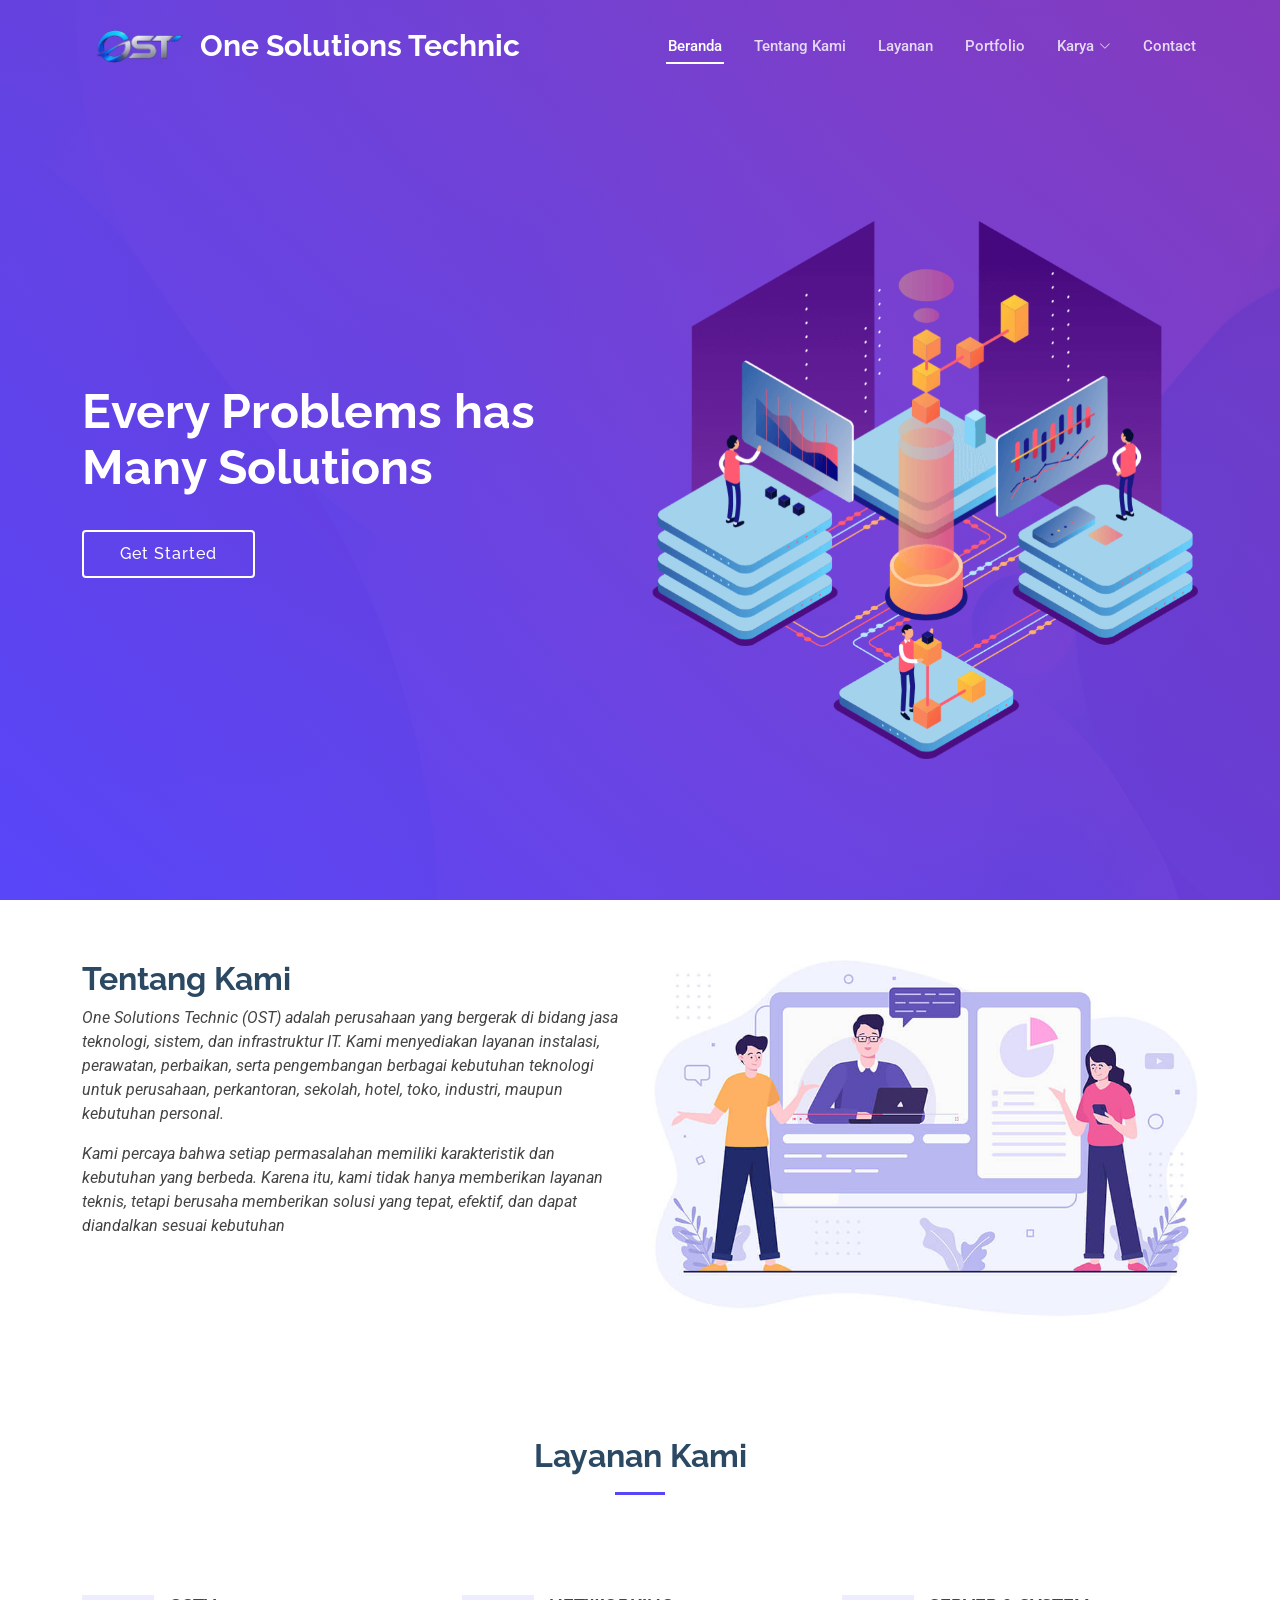
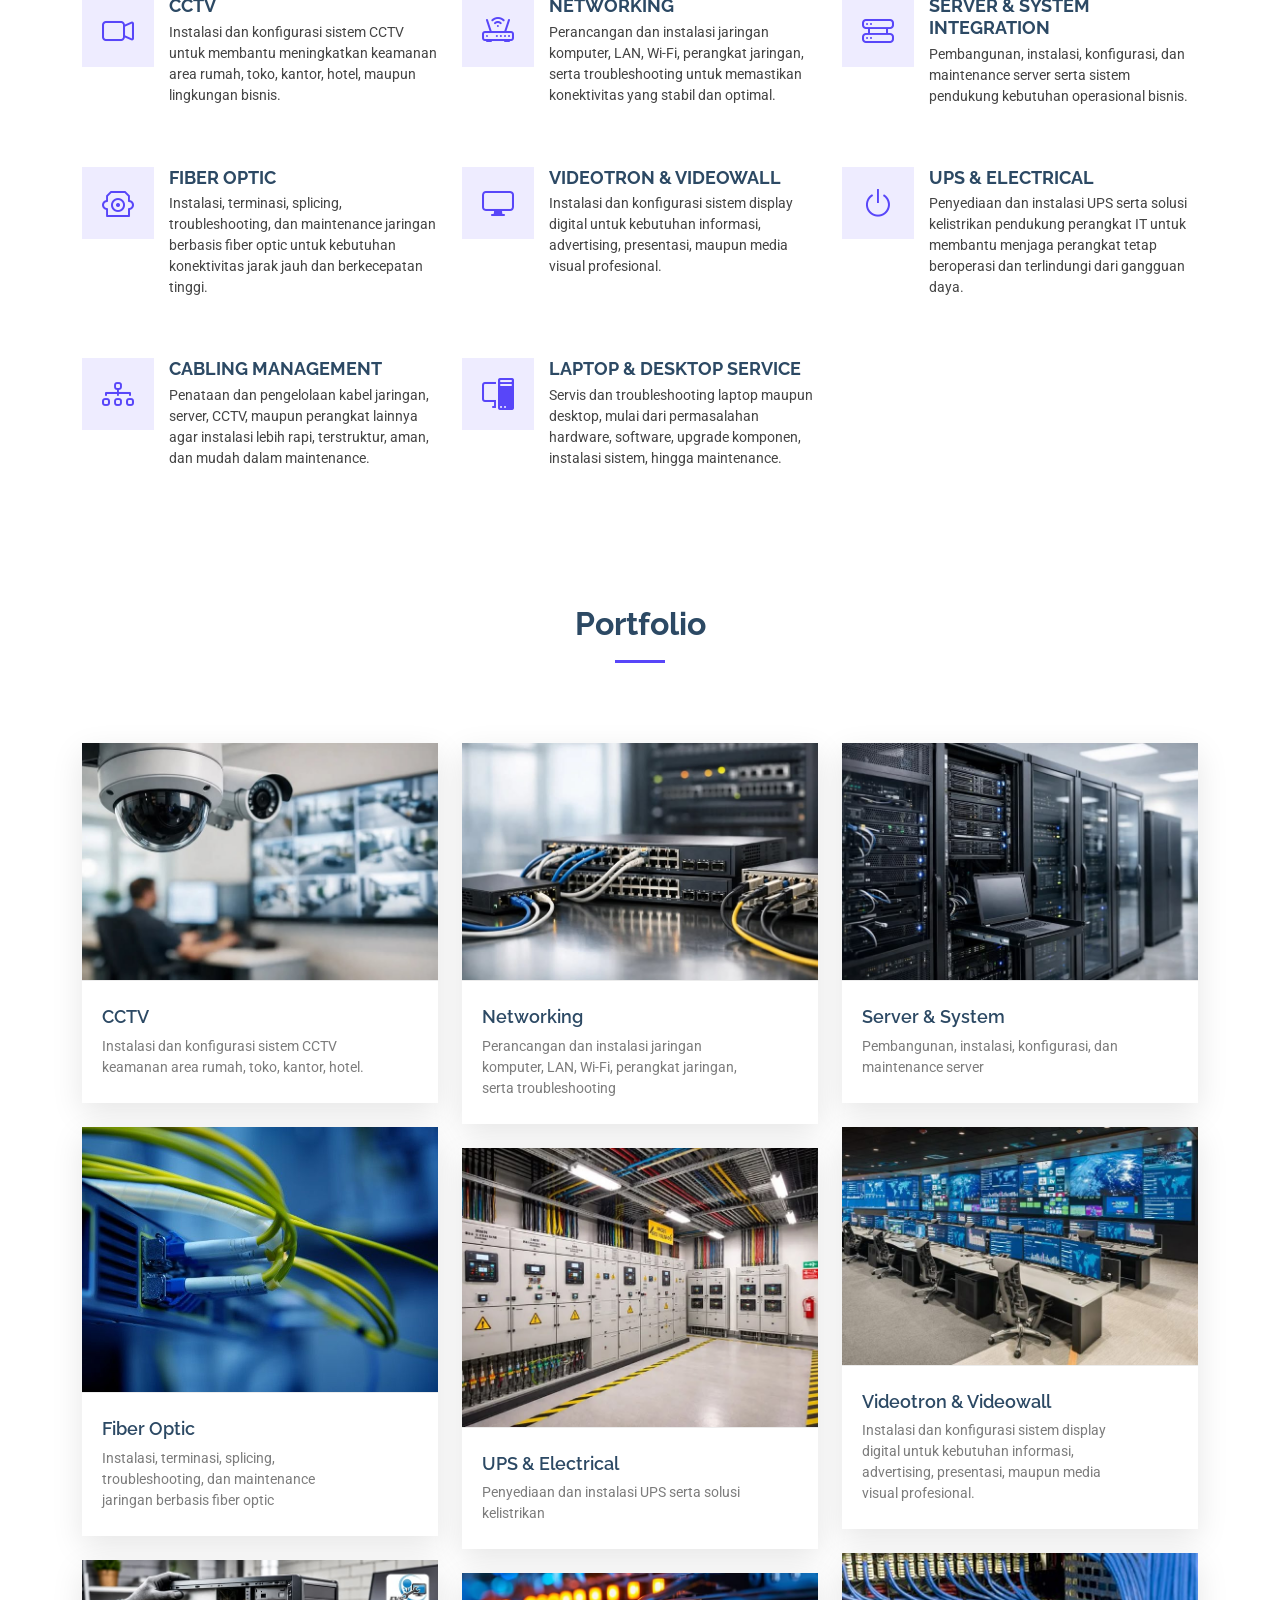
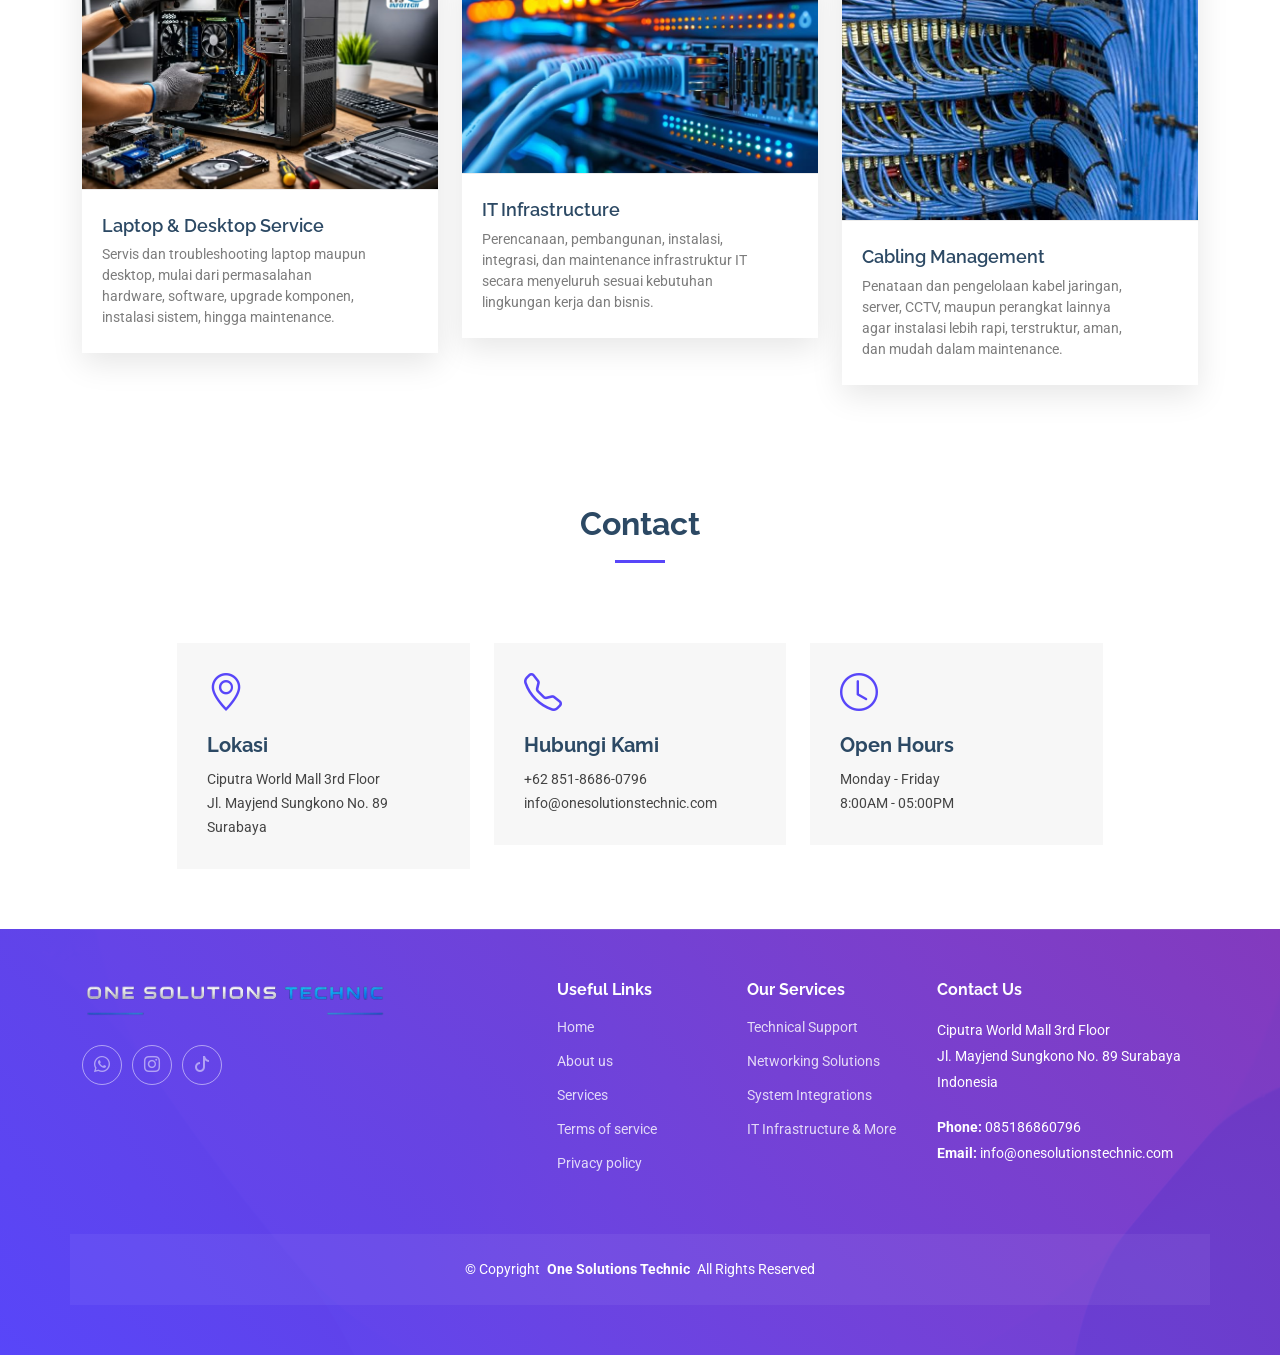
==== commit f7ea031d: "update navbar, clean unused code css, renew content in portfolio details page, and remove unused lib" ====
--- a/index.html
+++ b/index.html
@@ -46,22 +46,16 @@
             <li><a href="#services">Layanan</a></li>
             <li><a href="#portfolio">Portfolio</a></li>
             <li class="dropdown">
-              <a href="#"><span>Dropdown</span> <i class="bi bi-chevron-down toggle-dropdown"></i></a>
+              <a href="#"><span>Karya</span> <i class="bi bi-chevron-down toggle-dropdown"></i></a>
               <ul>
-                <li><a href="#">Dropdown 1</a></li>
-                <li class="dropdown">
-                  <a href="#"><span>Deep Dropdown</span> <i class="bi bi-chevron-down toggle-dropdown"></i></a>
-                  <ul>
-                    <li><a href="#">Deep Dropdown 1</a></li>
-                    <li><a href="#">Deep Dropdown 2</a></li>
-                    <li><a href="#">Deep Dropdown 3</a></li>
-                    <li><a href="#">Deep Dropdown 4</a></li>
-                    <li><a href="#">Deep Dropdown 5</a></li>
-                  </ul>
-                </li>
-                <li><a href="#">Dropdown 2</a></li>
-                <li><a href="#">Dropdown 3</a></li>
-                <li><a href="#">Dropdown 4</a></li>
+                <li><a href="#">CCTV</a></li>
+                <li><a href="#">Networking</a></li>
+                <li><a href="portfolio-details.html">Server & System Integration</a></li>
+                <li><a href="#">Fiber Optic</a></li>
+                <li><a href="#">Videotron & Videowall</a></li>
+                <li><a href="#">UPS & Electrical</a></li>
+                <li><a href="#">Cabling Management</a></li>
+                <li><a href="#">IT Infrastructure</a></li>
               </ul>
             </li>
             <li><a href="#contact">Contact</a></li>
@@ -224,7 +218,7 @@
         <div class="container">
           <div class="isotope-layout" data-default-filter="*" data-layout="masonry" data-sort="original-order">
             <div class="row gy-4 isotope-container" data-aos="fade-up" data-aos-delay="200">
-              <div class="col-lg-4 col-md-6 portfolio-item isotope-item filter-app">
+              <div class="col-lg-4 col-md-6 portfolio-item isotope-item">
                 <div class="portfolio-content h-100">
                   <a href="assets/img/portfolio/cctv.png" data-gallery="portfolio-gallery-app" class="glightbox"><img src="assets/img/portfolio/cctv.png" class="img-fluid" alt="" /></a>
                   <div class="portfolio-info">
@@ -235,7 +229,7 @@
               </div>
               <!-- End Portfolio Item -->
 
-              <div class="col-lg-4 col-md-6 portfolio-item isotope-item filter-product">
+              <div class="col-lg-4 col-md-6 portfolio-item isotope-item">
                 <div class="portfolio-content h-100">
                   <a href="assets/img/portfolio/network.png" data-gallery="portfolio-gallery-app" class="glightbox"><img src="assets/img/portfolio/network.png" class="img-fluid" alt="" /></a>
                   <div class="portfolio-info">
@@ -246,7 +240,7 @@
               </div>
               <!-- End Portfolio Item -->
 
-              <div class="col-lg-4 col-md-6 portfolio-item isotope-item filter-branding">
+              <div class="col-lg-4 col-md-6 portfolio-item isotope-item">
                 <div class="portfolio-content h-100">
                   <a href="assets/img/portfolio/server.png" data-gallery="portfolio-gallery-app" class="glightbox"><img src="assets/img/portfolio/server.png" class="img-fluid" alt="" /></a>
                   <div class="portfolio-info">
@@ -257,7 +251,7 @@
               </div>
               <!-- End Portfolio Item -->
 
-              <div class="col-lg-4 col-md-6 portfolio-item isotope-item filter-books">
+              <div class="col-lg-4 col-md-6 portfolio-item isotope-item">
                 <div class="portfolio-content h-100">
                   <a href="assets/img/portfolio/fiber_optic.png" data-gallery="portfolio-gallery-app" class="glightbox"><img src="assets/img/portfolio/fiber_optic.png" class="img-fluid" alt="" /></a>
                   <div class="portfolio-info">
@@ -268,7 +262,7 @@
               </div>
               <!-- End Portfolio Item -->
 
-              <div class="col-lg-4 col-md-6 portfolio-item isotope-item filter-app">
+              <div class="col-lg-4 col-md-6 portfolio-item isotope-item">
                 <div class="portfolio-content h-100">
                   <a href="assets/img/portfolio/videotron.png" data-gallery="portfolio-gallery-app" class="glightbox"><img src="assets/img/portfolio/videotron.png" class="img-fluid" alt="" /></a>
                   <div class="portfolio-info">
@@ -279,7 +273,7 @@
               </div>
               <!-- End Portfolio Item -->
 
-              <div class="col-lg-4 col-md-6 portfolio-item isotope-item filter-product">
+              <div class="col-lg-4 col-md-6 portfolio-item isotope-item">
                 <div class="portfolio-content h-100">
                   <a href="assets/img/portfolio/ups.png" data-gallery="portfolio-gallery-app" class="glightbox"><img src="assets/img/portfolio/ups.png" class="img-fluid" alt="" /></a>
                   <div class="portfolio-info">
@@ -290,7 +284,7 @@
               </div>
               <!-- End Portfolio Item -->
 
-              <div class="col-lg-4 col-md-6 portfolio-item isotope-item filter-branding">
+              <div class="col-lg-4 col-md-6 portfolio-item isotope-item">
                 <div class="portfolio-content h-100">
                   <a href="assets/img/portfolio/cabling.png" data-gallery="portfolio-gallery-app" class="glightbox"><img src="assets/img/portfolio/cabling.png" class="img-fluid" alt="" /></a>
                   <div class="portfolio-info">
@@ -301,7 +295,7 @@
               </div>
               <!-- End Portfolio Item -->
 
-              <div class="col-lg-4 col-md-6 portfolio-item isotope-item filter-books">
+              <div class="col-lg-4 col-md-6 portfolio-item isotope-item">
                 <div class="portfolio-content h-100">
                   <a href="assets/img/portfolio/pc.png" data-gallery="portfolio-gallery-app" class="glightbox"><img src="assets/img/portfolio/pc.png" class="img-fluid" alt="" /></a>
                   <div class="portfolio-info">
@@ -312,7 +306,7 @@
               </div>
               <!-- End Portfolio Item -->
 
-              <div class="col-lg-4 col-md-6 portfolio-item isotope-item filter-app">
+              <div class="col-lg-4 col-md-6 portfolio-item isotope-item">
                 <div class="portfolio-content h-100">
                   <a href="assets/img/portfolio/infra.png" data-gallery="portfolio-gallery-app" class="glightbox"><img src="assets/img/portfolio/infra.png" class="img-fluid" alt="" /></a>
                   <div class="portfolio-info">
@@ -390,7 +384,6 @@
               <a href="https://wa.link/8koan0"><i class="bi bi-whatsapp"></i></a>
               <a href=""><i class="bi bi-instagram"></i></a>
               <a href=""><i class="bi bi-tiktok"></i></a>
-              <a href=""><i class="bi bi-linkedin"></i></a>
             </div>
           </div>
 
@@ -440,7 +433,6 @@
 
     <!-- Vendor JS Files -->
     <script src="assets/vendor/bootstrap/js/bootstrap.bundle.min.js"></script>
-    <script src="assets/vendor/php-email-form/validate.js"></script>
     <script src="assets/vendor/aos/aos.js"></script>
     <script src="assets/vendor/glightbox/js/glightbox.min.js"></script>
     <script src="assets/vendor/purecounter/purecounter_vanilla.js"></script>
--- a/assets/css/main.css
+++ b/assets/css/main.css
@@ -959,50 +959,6 @@
 }
 
 /*--------------------------------------------------------------
-# Stats Section
---------------------------------------------------------------*/
-.stats {
-  position: relative;
-  padding: 80px 0;
-  background: url('../img/stats-bg.png') center center no-repeat;
-  background-size: cover;
-}
-
-.stats:before {
-  content: '';
-  background: color-mix(in srgb, var(--background-color), transparent 80%);
-  position: absolute;
-  inset: 0;
-  z-index: 2;
-}
-
-.stats .container {
-  position: relative;
-  z-index: 3;
-}
-
-.stats .stats-item {
-  padding: 30px;
-  width: 100%;
-}
-
-.stats .stats-item span {
-  font-size: 48px;
-  display: block;
-  color: var(--default-color);
-  font-weight: 700;
-}
-
-.stats .stats-item p {
-  padding: 0;
-  margin: 0;
-  font-family: var(--heading-font);
-  font-size: 16px;
-  font-weight: 700;
-  color: color-mix(in srgb, var(--default-color), transparent 40%);
-}
-
-/*--------------------------------------------------------------
 # Services Section
 --------------------------------------------------------------*/
 .services .service-item {
@@ -1057,159 +1013,8 @@
 }
 
 /*--------------------------------------------------------------
-# Features Section
---------------------------------------------------------------*/
-.features .features-image {
-  position: relative;
-  min-height: 400px;
-}
-
-.features .features-item h4 {
-  font-size: 20px;
-  font-weight: 700;
-  margin: 0 0 5px 0;
-}
-
-.features .features-item i {
-  font-size: 48px;
-  color: var(--accent-color);
-  margin-right: 20px;
-  line-height: 0;
-}
-
-.features .features-item p {
-  font-size: 15px;
-  color: color-mix(in srgb, var(--default-color), transparent 20%);
-  margin: 0;
-}
-
-/*--------------------------------------------------------------
-# Testimonials Section
---------------------------------------------------------------*/
-.testimonials .testimonials-carousel,
-.testimonials .testimonials-slider {
-  overflow: hidden;
-}
-
-.testimonials .testimonial-item {
-  box-sizing: content-box;
-  min-height: 320px;
-}
-
-.testimonials .testimonial-item .testimonial-img {
-  width: 90px;
-  border-radius: 50%;
-  margin: -40px 0 0 40px;
-  position: relative;
-  z-index: 2;
-  border: 6px solid var(--background-color);
-}
-
-.testimonials .testimonial-item h3 {
-  font-size: 18px;
-  font-weight: bold;
-  margin: 10px 0 5px 45px;
-}
-
-.testimonials .testimonial-item h4 {
-  font-size: 14px;
-  color: color-mix(in srgb, var(--default-color), transparent 20%);
-  margin: 0 0 0 45px;
-}
-
-.testimonials .testimonial-item .quote-icon-left,
-.testimonials .testimonial-item .quote-icon-right {
-  color: color-mix(in srgb, var(--accent-color), transparent 50%);
-  font-size: 26px;
-  line-height: 0;
-}
-
-.testimonials .testimonial-item .quote-icon-left {
-  display: inline-block;
-  left: -5px;
-  position: relative;
-}
-
-.testimonials .testimonial-item .quote-icon-right {
-  display: inline-block;
-  right: -5px;
-  position: relative;
-  top: 10px;
-  transform: scale(-1, -1);
-}
-
-.testimonials .testimonial-item p {
-  font-style: italic;
-  margin: 0 15px 0 15px;
-  padding: 20px 20px 60px 20px;
-  background: var(--surface-color);
-  border-radius: 6px;
-  position: relative;
-  z-index: 1;
-}
-
-.testimonials .swiper-wrapper {
-  height: auto;
-}
-
-.testimonials .swiper-pagination {
-  margin-top: 20px;
-  position: relative;
-}
-
-.testimonials .swiper-pagination .swiper-pagination-bullet {
-  width: 12px;
-  height: 12px;
-  background-color: var(--background-color);
-  opacity: 1;
-  border: 1px solid var(--accent-color);
-}
-
-.testimonials .swiper-pagination .swiper-pagination-bullet-active {
-  background-color: var(--accent-color);
-}
-
-/*--------------------------------------------------------------
 # Portfolio Section
 --------------------------------------------------------------*/
-.portfolio .portfolio-filters {
-  padding: 0 0 20px 0;
-  margin: 0 auto;
-  list-style: none;
-  text-align: center;
-}
-
-.portfolio .portfolio-filters li {
-  cursor: pointer;
-  display: inline-block;
-  padding: 0;
-  font-size: 18px;
-  font-weight: 500;
-  margin: 0 10px;
-  line-height: 1;
-  transition: all 0.3s ease-in-out;
-}
-
-.portfolio .portfolio-filters li:hover,
-.portfolio .portfolio-filters li.filter-active {
-  color: var(--accent-color);
-}
-
-.portfolio .portfolio-filters li:first-child {
-  margin-left: 0;
-}
-
-.portfolio .portfolio-filters li:last-child {
-  margin-right: 0;
-}
-
-@media (max-width: 575px) {
-  .portfolio .portfolio-filters li {
-    font-size: 14px;
-    margin: 0 5px;
-  }
-}
-
 .portfolio .portfolio-content {
   background-color: var(--surface-color);
   box-shadow: 0px 10px 30px rgba(0, 0, 0, 0.1);
@@ -1258,301 +1063,6 @@
 }
 
 /*--------------------------------------------------------------
-# Pricing Section
---------------------------------------------------------------*/
-.pricing .pricing-item {
-  background-color: var(--surface-color);
-  box-shadow: 0 3px 20px -2px rgba(0, 0, 0, 0.1);
-  border-top: 4px solid var(--background-color);
-  padding: 60px 40px;
-  height: 100%;
-  border-radius: 5px;
-}
-
-.pricing h3 {
-  font-weight: 600;
-  margin-bottom: 15px;
-  font-size: 20px;
-}
-
-.pricing h4 {
-  color: var(--accent-color);
-  font-size: 48px;
-  font-weight: 400;
-  font-family: var(--heading-font);
-  margin-bottom: 0;
-}
-
-.pricing h4 sup {
-  font-size: 28px;
-}
-
-.pricing h4 span {
-  color: color-mix(in srgb, var(--default-color), transparent 50%);
-  font-size: 18px;
-}
-
-.pricing ul {
-  padding: 20px 0;
-  list-style: none;
-  color: color-mix(in srgb, var(--default-color), transparent 30%);
-  text-align: left;
-  line-height: 20px;
-}
-
-.pricing ul li {
-  padding: 10px 0;
-  display: flex;
-  align-items: center;
-}
-
-.pricing ul i {
-  color: #059652;
-  font-size: 24px;
-  padding-right: 3px;
-}
-
-.pricing ul .na {
-  color: color-mix(in srgb, var(--default-color), transparent 60%);
-}
-
-.pricing ul .na i {
-  color: color-mix(in srgb, var(--default-color), transparent 60%);
-}
-
-.pricing ul .na span {
-  text-decoration: line-through;
-}
-
-.pricing .buy-btn {
-  color: var(--accent-color);
-  display: inline-block;
-  padding: 8px 35px 10px 35px;
-  border-radius: 50px;
-  transition: none;
-  font-size: 16px;
-  font-weight: 500;
-  font-family: var(--heading-font);
-  transition: 0.3s;
-  border: 1px solid var(--accent-color);
-}
-
-.pricing .buy-btn:hover {
-  background: var(--accent-color);
-  color: var(--contrast-color);
-}
-
-.pricing .featured {
-  border-top-color: var(--accent-color);
-}
-
-.pricing .featured .buy-btn {
-  background: var(--accent-color);
-  color: var(--contrast-color);
-}
-
-@media (max-width: 992px) {
-  .pricing .box {
-    max-width: 60%;
-    margin: 0 auto 30px auto;
-  }
-}
-
-@media (max-width: 767px) {
-  .pricing .box {
-    max-width: 80%;
-    margin: 0 auto 30px auto;
-  }
-}
-
-@media (max-width: 420px) {
-  .pricing .box {
-    max-width: 100%;
-    margin: 0 auto 30px auto;
-  }
-}
-
-/*--------------------------------------------------------------
-# Faq Section
---------------------------------------------------------------*/
-.faq .faq-container .faq-item {
-  background-color: var(--surface-color);
-  position: relative;
-  padding: 20px;
-  margin-bottom: 15px;
-  border: 1px solid color-mix(in srgb, var(--default-color), transparent 85%);
-  border-radius: 5px;
-  overflow: hidden;
-}
-
-.faq .faq-container .faq-item:last-child {
-  margin-bottom: 0;
-}
-
-.faq .faq-container .faq-item h3 {
-  font-weight: 600;
-  font-size: 16px;
-  line-height: 24px;
-  margin: 0 30px 0 0;
-  transition: 0.3s;
-  cursor: pointer;
-  display: flex;
-  align-items: center;
-}
-
-.faq .faq-container .faq-item h3 .num {
-  color: var(--accent-color);
-  padding-right: 5px;
-}
-
-.faq .faq-container .faq-item h3:hover {
-  color: var(--accent-color);
-}
-
-.faq .faq-container .faq-item .faq-content {
-  display: grid;
-  grid-template-rows: 0fr;
-  transition: 0.3s ease-in-out;
-  visibility: hidden;
-  opacity: 0;
-}
-
-.faq .faq-container .faq-item .faq-content p {
-  margin-bottom: 0;
-  overflow: hidden;
-}
-
-.faq .faq-container .faq-item .faq-toggle {
-  position: absolute;
-  top: 20px;
-  right: 20px;
-  font-size: 16px;
-  line-height: 0;
-  transition: 0.3s;
-  cursor: pointer;
-}
-
-.faq .faq-container .faq-item .faq-toggle:hover {
-  color: var(--accent-color);
-}
-
-.faq .faq-container .faq-active {
-  background-color: color-mix(in srgb, var(--accent-color), transparent 97%);
-  border-color: color-mix(in srgb, var(--accent-color), transparent 80%);
-}
-
-.faq .faq-container .faq-active h3 {
-  color: var(--accent-color);
-}
-
-.faq .faq-container .faq-active .faq-content {
-  grid-template-rows: 1fr;
-  visibility: visible;
-  opacity: 1;
-  padding-top: 10px;
-}
-
-.faq .faq-container .faq-active .faq-toggle {
-  transform: rotate(90deg);
-  color: var(--accent-color);
-}
-
-/*--------------------------------------------------------------
-# Team Section
---------------------------------------------------------------*/
-.team .team-member {
-  background-color: var(--surface-color);
-  box-shadow: 0px 0 30px rgba(0, 0, 0, 0.1);
-  overflow: hidden;
-  text-align: center;
-  border-radius: 5px;
-  transition: 0.3s;
-}
-
-.team .team-member .member-img {
-  position: relative;
-  overflow: hidden;
-}
-
-.team .team-member .member-img:after {
-  position: absolute;
-  content: '';
-  left: -1px;
-  right: -1px;
-  bottom: -1px;
-  height: 100%;
-  background-color: var(--surface-color);
-  -webkit-mask: url('../img/team-shape.svg') no-repeat center bottom;
-  mask: url('../img/team-shape.svg') no-repeat center bottom;
-  -webkit-mask-size: contain;
-  mask-size: contain;
-  z-index: 1;
-}
-
-.team .team-member .social {
-  position: absolute;
-  right: -100%;
-  top: 30px;
-  opacity: 0;
-  border-radius: 4px;
-  transition: 0.5s;
-  background: color-mix(in srgb, var(--background-color), transparent 60%);
-  z-index: 2;
-}
-
-.team .team-member .social a {
-  transition: color 0.3s;
-  color: color-mix(in srgb, var(--default-color), transparent 50%);
-  margin: 15px 12px;
-  display: block;
-  line-height: 0;
-  text-align: center;
-}
-
-.team .team-member .social a:hover {
-  color: var(--default-color);
-}
-
-.team .team-member .social i {
-  font-size: 18px;
-}
-
-.team .team-member .member-info {
-  padding: 10px 15px 20px 15px;
-}
-
-.team .team-member .member-info h4 {
-  font-weight: 700;
-  margin-bottom: 5px;
-  font-size: 20px;
-}
-
-.team .team-member .member-info span {
-  display: block;
-  font-size: 14px;
-  font-weight: 400;
-  color: color-mix(in srgb, var(--default-color), transparent 50%);
-}
-
-.team .team-member .member-info p {
-  font-style: italic;
-  font-size: 14px;
-  padding-top: 15px;
-  line-height: 26px;
-  color: color-mix(in srgb, var(--default-color), transparent 30%);
-}
-
-.team .team-member:hover {
-  transform: scale(1.08);
-  box-shadow: 0px 0 30px rgba(0, 0, 0, 0.1);
-}
-
-.team .team-member:hover .social {
-  right: 8px;
-  opacity: 1;
-}
-
-/*--------------------------------------------------------------
 # Contact Section
 --------------------------------------------------------------*/
 .contact .info-item {
@@ -1577,49 +1087,6 @@
   line-height: 24px;
   font-size: 14px;
   margin-bottom: 0;
-}
-
-.contact .php-email-form {
-  background: color-mix(in srgb, var(--default-color), transparent 96%);
-  padding: 30px;
-  height: 100%;
-}
-
-.contact .php-email-form input[type='text'],
-.contact .php-email-form input[type='email'],
-.contact .php-email-form textarea {
-  font-size: 14px;
-  padding: 10px 15px;
-  box-shadow: none;
-  border-radius: 0;
-  color: var(--default-color);
-  background-color: color-mix(in srgb, var(--background-color), transparent 50%);
-  border-color: color-mix(in srgb, var(--default-color), transparent 80%);
-}
-
-.contact .php-email-form input[type='text']:focus,
-.contact .php-email-form input[type='email']:focus,
-.contact .php-email-form textarea:focus {
-  border-color: var(--accent-color);
-}
-
-.contact .php-email-form input[type='text']::placeholder,
-.contact .php-email-form input[type='email']::placeholder,
-.contact .php-email-form textarea::placeholder {
-  color: color-mix(in srgb, var(--default-color), transparent 70%);
-}
-
-.contact .php-email-form button[type='submit'] {
-  background: var(--accent-color);
-  color: var(--contrast-color);
-  border: 0;
-  padding: 10px 30px;
-  transition: 0.4s;
-  border-radius: 4px;
-}
-
-.contact .php-email-form button[type='submit']:hover {
-  background: color-mix(in srgb, var(--accent-color), transparent 20%);
 }
 
 /*--------------------------------------------------------------
@@ -1741,127 +1208,6 @@
   padding: 0;
 }
 
-.portfolio-details .portfolio-description .testimonial-item {
-  padding: 30px 30px 0 30px;
-  position: relative;
-  background: color-mix(in srgb, var(--default-color), transparent 97%);
-  margin-bottom: 50px;
-}
-
-.portfolio-details .portfolio-description .testimonial-item .testimonial-img {
-  width: 90px;
-  border-radius: 50px;
-  border: 6px solid var(--background-color);
-  float: left;
-  margin: 0 10px 0 0;
-}
-
-.portfolio-details .portfolio-description .testimonial-item h3 {
-  font-size: 18px;
-  font-weight: bold;
-  margin: 15px 0 5px 0;
-  padding-top: 20px;
-}
-
-.portfolio-details .portfolio-description .testimonial-item h4 {
-  font-size: 14px;
-  color: #6c757d;
-  margin: 0;
-}
-
-.portfolio-details .portfolio-description .testimonial-item .quote-icon-left,
-.portfolio-details .portfolio-description .testimonial-item .quote-icon-right {
-  color: color-mix(in srgb, var(--accent-color), transparent 50%);
-  font-size: 26px;
-  line-height: 0;
-}
-
-.portfolio-details .portfolio-description .testimonial-item .quote-icon-left {
-  display: inline-block;
-  left: -5px;
-  position: relative;
-}
-
-.portfolio-details .portfolio-description .testimonial-item .quote-icon-right {
-  display: inline-block;
-  right: -5px;
-  position: relative;
-  top: 10px;
-  transform: scale(-1, -1);
-}
-
-.portfolio-details .portfolio-description .testimonial-item p {
-  font-style: italic;
-  margin: 0 0 15px 0 0 0;
-  padding: 0;
-}
-
-/*--------------------------------------------------------------
-# Service Details Section
---------------------------------------------------------------*/
-.service-details .services-list {
-  background-color: var(--surface-color);
-  padding: 10px 30px;
-  border: 1px solid color-mix(in srgb, var(--default-color), transparent 90%);
-  margin-bottom: 20px;
-}
-
-.service-details .services-list a {
-  display: block;
-  line-height: 1;
-  padding: 8px 0 8px 15px;
-  border-left: 3px solid color-mix(in srgb, var(--default-color), transparent 70%);
-  margin: 20px 0;
-  color: color-mix(in srgb, var(--default-color), transparent 20%);
-  transition: 0.3s;
-}
-
-.service-details .services-list a.active {
-  color: var(--heading-color);
-  font-weight: 700;
-  border-color: var(--accent-color);
-}
-
-.service-details .services-list a:hover {
-  border-color: var(--accent-color);
-}
-
-.service-details .services-img {
-  margin-bottom: 20px;
-}
-
-.service-details h3 {
-  font-size: 26px;
-  font-weight: 700;
-}
-
-.service-details h4 {
-  font-size: 20px;
-  font-weight: 700;
-}
-
-.service-details p {
-  font-size: 15px;
-}
-
-.service-details ul {
-  list-style: none;
-  padding: 0;
-  font-size: 15px;
-}
-
-.service-details ul li {
-  padding: 5px 0;
-  display: flex;
-  align-items: center;
-}
-
-.service-details ul i {
-  font-size: 20px;
-  margin-right: 8px;
-  color: var(--accent-color);
-}
-
 /*--------------------------------------------------------------
 # Starter Section Section
 --------------------------------------------------------------*/
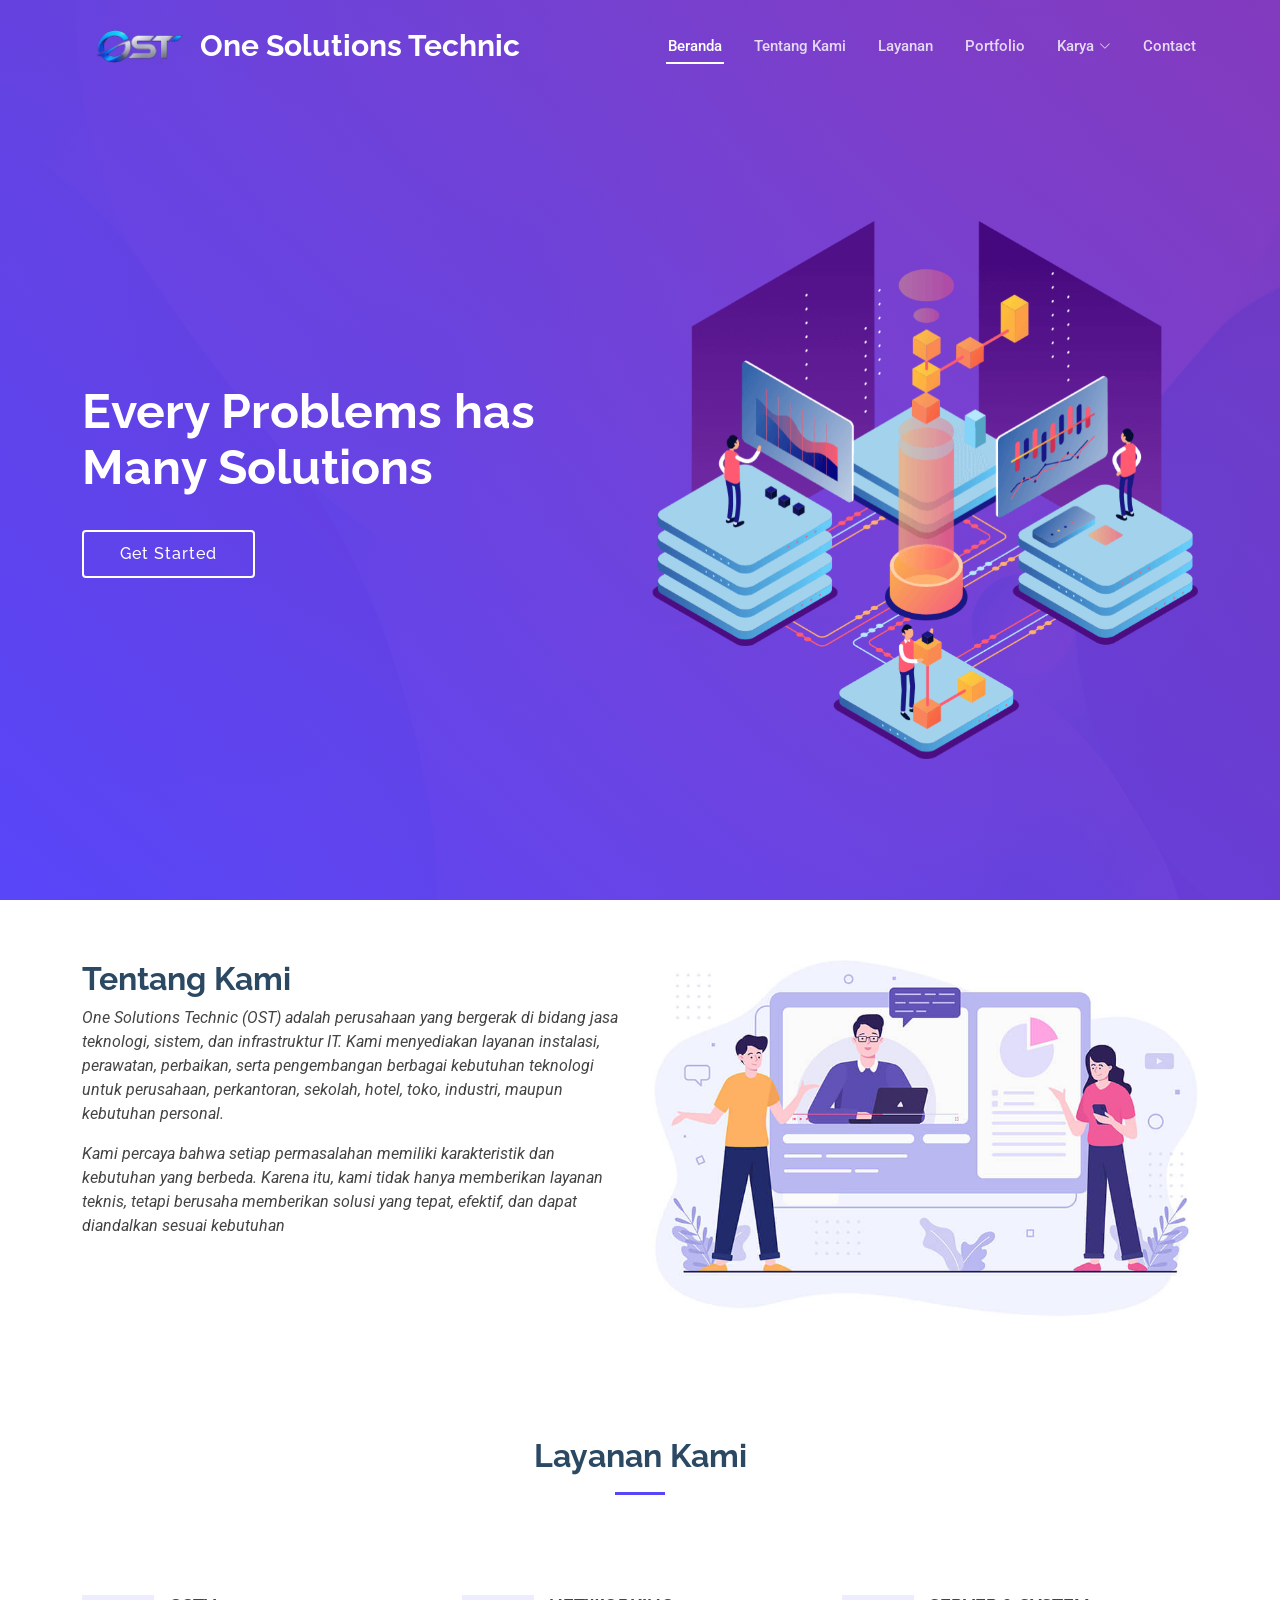
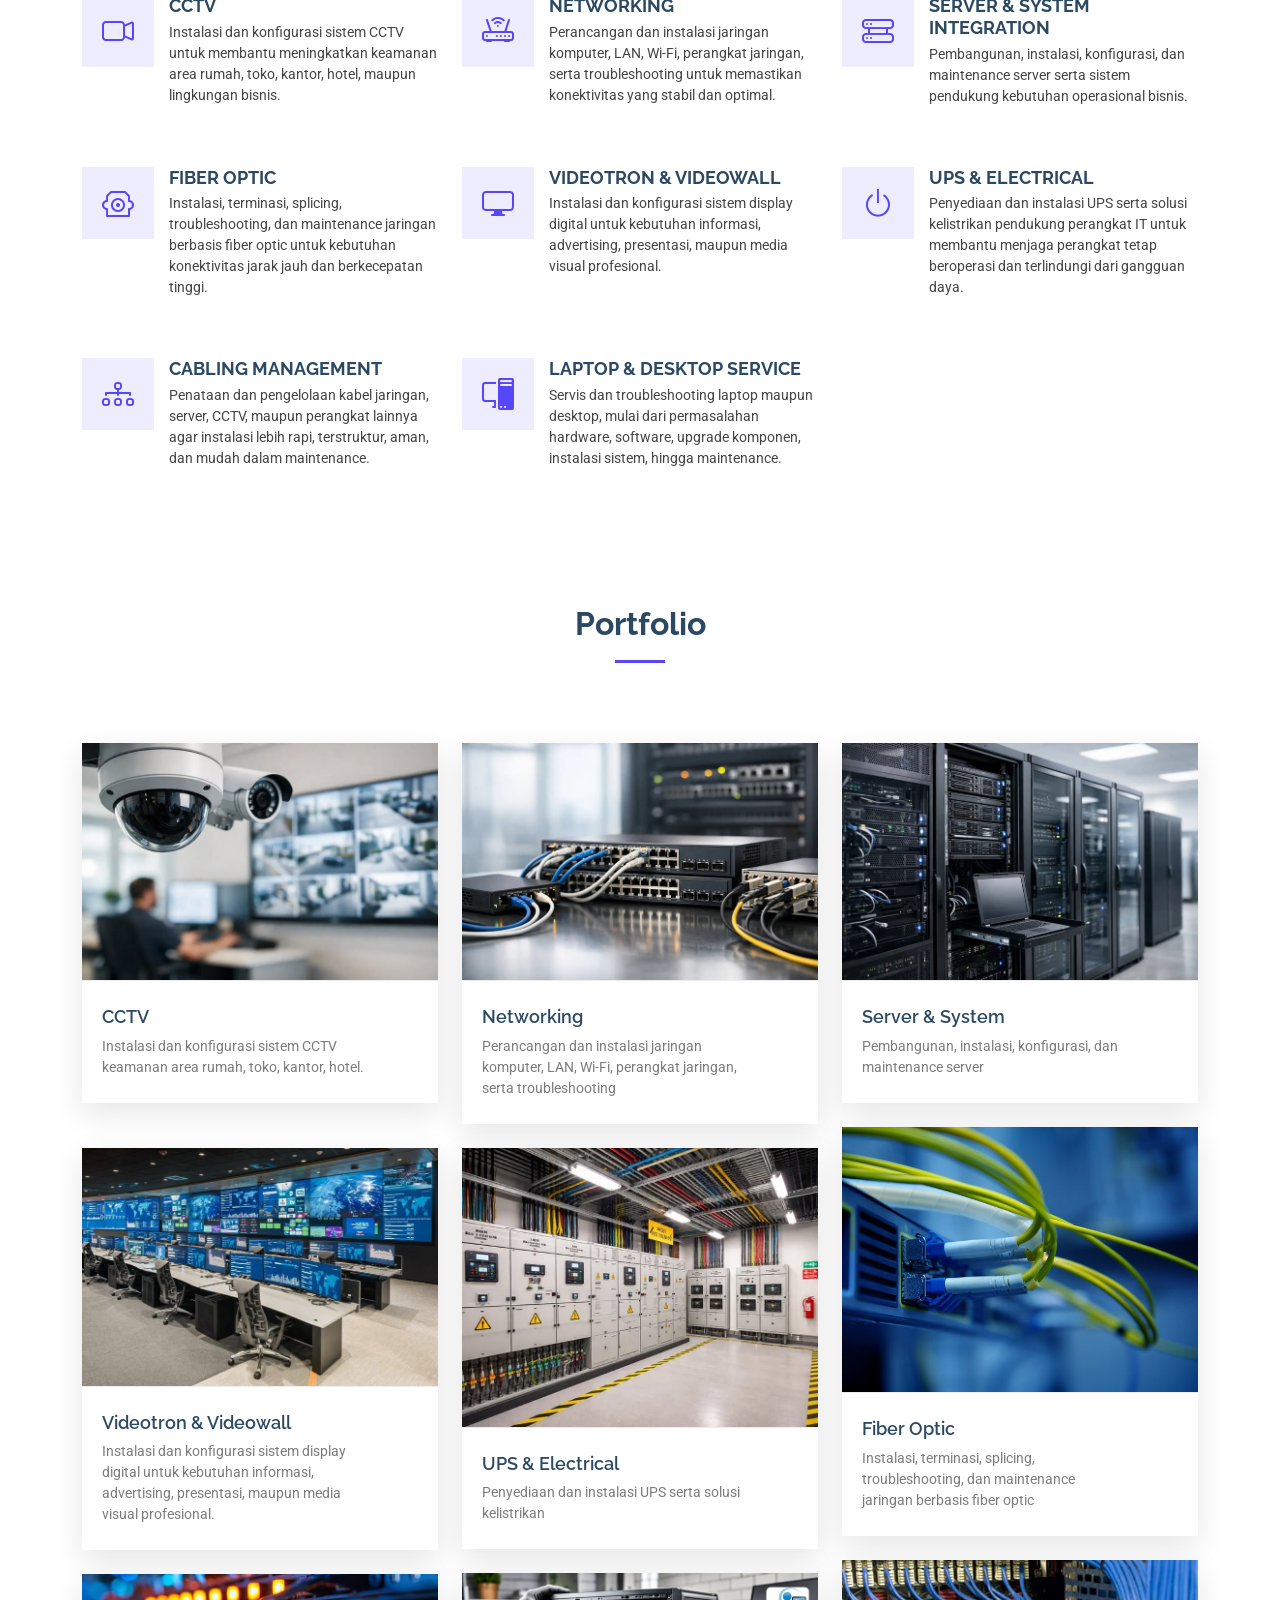
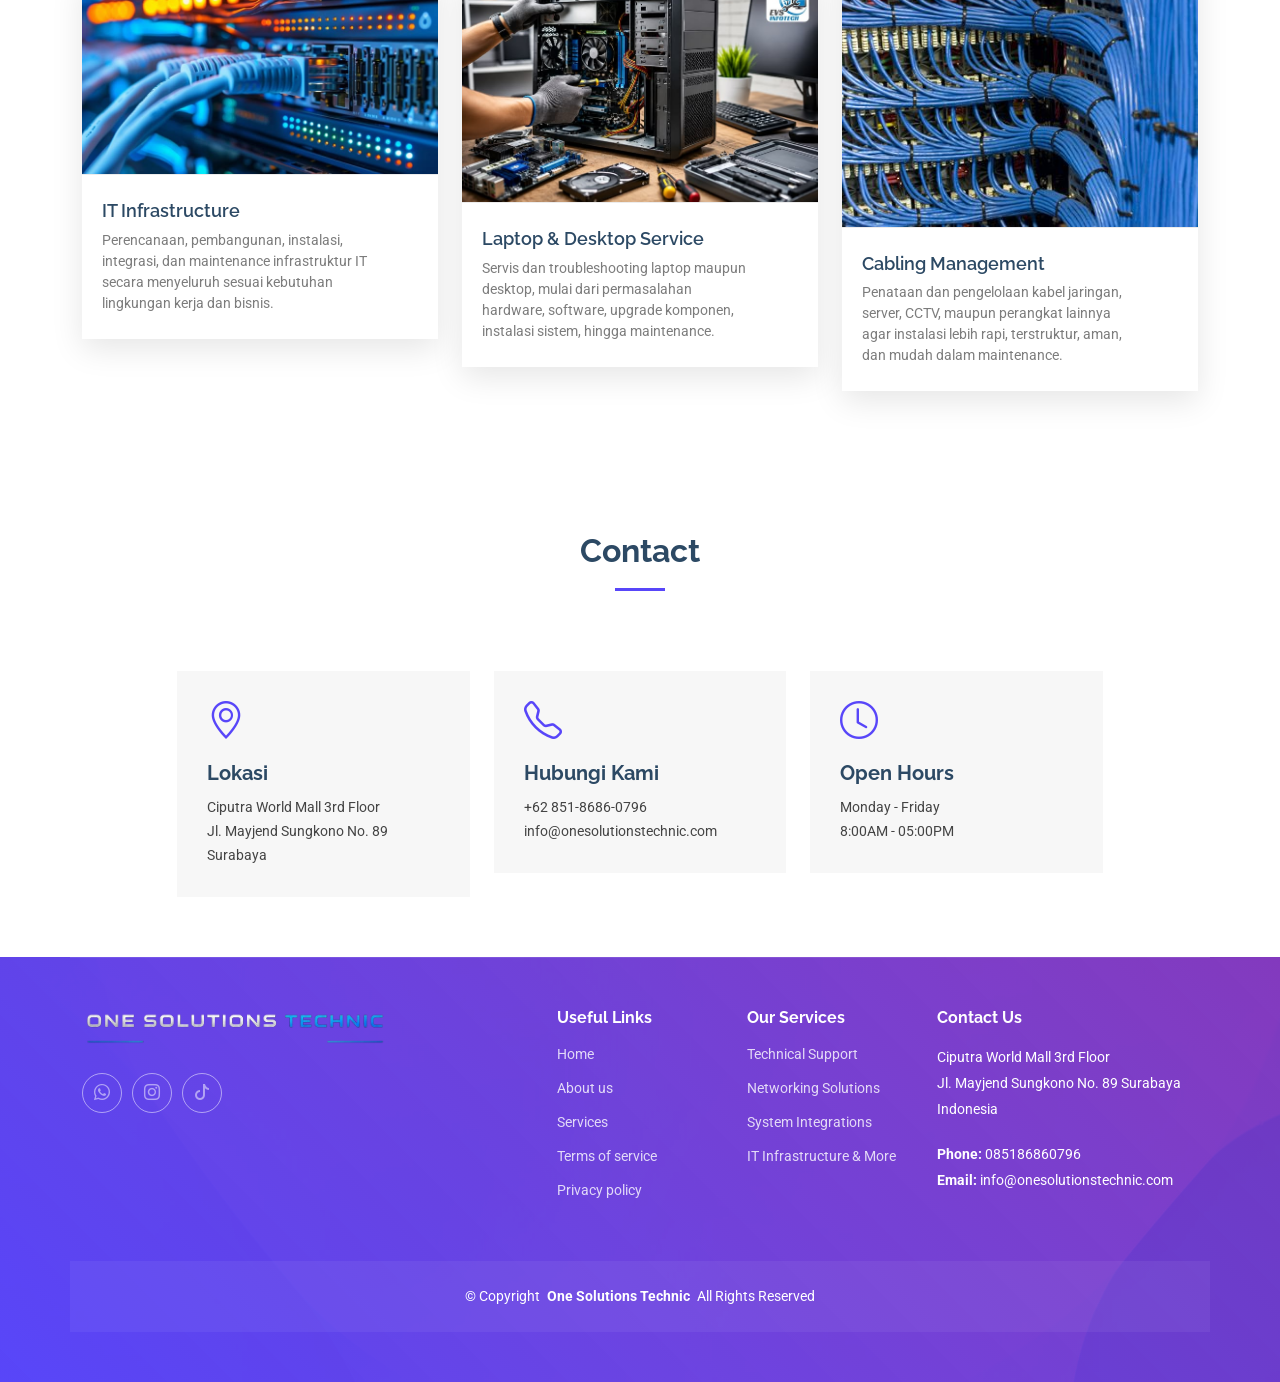
==== commit 62cd1d91: "change favicon and add more images" ====
--- a/index.html
+++ b/index.html
@@ -9,7 +9,7 @@
 
     <!-- Favicons -->
     <link href="assets/img/favicon.png" rel="icon" />
-    <link href="assets/img/apple-touch-icon.png" rel="apple-touch-icon" />
+    <link href="assets/img/logo2.png" rel="apple-touch-icon" />
 
     <!-- Fonts -->
     <link href="https://fonts.googleapis.com" rel="preconnect" />
@@ -48,14 +48,15 @@
             <li class="dropdown">
               <a href="#"><span>Karya</span> <i class="bi bi-chevron-down toggle-dropdown"></i></a>
               <ul>
-                <li><a href="#">CCTV</a></li>
-                <li><a href="#">Networking</a></li>
-                <li><a href="portfolio-details.html">Server & System Integration</a></li>
-                <li><a href="#">Fiber Optic</a></li>
-                <li><a href="#">Videotron & Videowall</a></li>
-                <li><a href="#">UPS & Electrical</a></li>
-                <li><a href="#">Cabling Management</a></li>
-                <li><a href="#">IT Infrastructure</a></li>
+                <li><a href="portfolio-details.html?category=cctv">CCTV</a></li>
+                <li><a href="portfolio-details.html?category=networking">Networking</a></li>
+                <li><a href="portfolio-details.html?category=server">Server & System Integration</a></li>
+                <li><a href="portfolio-details.html?category=fiber-optic">Fiber Optic</a></li>
+                <li><a href="portfolio-details.html?category=videotron">Videotron & Videowall</a></li>
+                <li><a href="portfolio-details.html?category=ups">UPS & Electrical</a></li>
+                <li><a href="portfolio-details.html?category=cabling">Cabling Management</a></li>
+                <li><a href="portfolio-details.html?category=it-infra">IT Infrastructure</a></li>
+                <li><a href="portfolio-details.html?category=laptop-desktop">Servis Laptop & Desktop</a></li>
               </ul>
             </li>
             <li><a href="#contact">Contact</a></li>
@@ -222,7 +223,7 @@
                 <div class="portfolio-content h-100">
                   <a href="assets/img/portfolio/cctv.png" data-gallery="portfolio-gallery-app" class="glightbox"><img src="assets/img/portfolio/cctv.png" class="img-fluid" alt="" /></a>
                   <div class="portfolio-info">
-                    <h4><a href="portfolio-details.html" title="More Details">CCTV</a></h4>
+                    <h4><a href="portfolio-details.html?category=cctv" title="More Details">CCTV</a></h4>
                     <p>Instalasi dan konfigurasi sistem CCTV keamanan area rumah, toko, kantor, hotel.</p>
                   </div>
                 </div>
@@ -233,7 +234,7 @@
                 <div class="portfolio-content h-100">
                   <a href="assets/img/portfolio/network.png" data-gallery="portfolio-gallery-app" class="glightbox"><img src="assets/img/portfolio/network.png" class="img-fluid" alt="" /></a>
                   <div class="portfolio-info">
-                    <h4><a href="portfolio-details.html" title="More Details">Networking</a></h4>
+                    <h4><a href="portfolio-details.html?category=networking" title="More Details">Networking</a></h4>
                     <p>Perancangan dan instalasi jaringan komputer, LAN, Wi-Fi, perangkat jaringan, serta troubleshooting</p>
                   </div>
                 </div>
@@ -244,7 +245,7 @@
                 <div class="portfolio-content h-100">
                   <a href="assets/img/portfolio/server.png" data-gallery="portfolio-gallery-app" class="glightbox"><img src="assets/img/portfolio/server.png" class="img-fluid" alt="" /></a>
                   <div class="portfolio-info">
-                    <h4><a href="portfolio-details.html" title="More Details">Server & System</a></h4>
+                    <h4><a href="portfolio-details.html?category=server" title="More Details">Server & System</a></h4>
                     <p>Pembangunan, instalasi, konfigurasi, dan maintenance server</p>
                   </div>
                 </div>
@@ -255,7 +256,7 @@
                 <div class="portfolio-content h-100">
                   <a href="assets/img/portfolio/fiber_optic.png" data-gallery="portfolio-gallery-app" class="glightbox"><img src="assets/img/portfolio/fiber_optic.png" class="img-fluid" alt="" /></a>
                   <div class="portfolio-info">
-                    <h4><a href="portfolio-details.html" title="More Details">Fiber Optic</a></h4>
+                    <h4><a href="portfolio-details.html?category=fiber-optic" title="More Details">Fiber Optic</a></h4>
                     <p>Instalasi, terminasi, splicing, troubleshooting, dan maintenance jaringan berbasis fiber optic</p>
                   </div>
                 </div>
@@ -266,7 +267,7 @@
                 <div class="portfolio-content h-100">
                   <a href="assets/img/portfolio/videotron.png" data-gallery="portfolio-gallery-app" class="glightbox"><img src="assets/img/portfolio/videotron.png" class="img-fluid" alt="" /></a>
                   <div class="portfolio-info">
-                    <h4><a href="portfolio-details.html" title="More Details">Videotron & Videowall</a></h4>
+                    <h4><a href="portfolio-details.html?category=videotron" title="More Details">Videotron & Videowall</a></h4>
                     <p>Instalasi dan konfigurasi sistem display digital untuk kebutuhan informasi, advertising, presentasi, maupun media visual profesional.</p>
                   </div>
                 </div>
@@ -277,7 +278,7 @@
                 <div class="portfolio-content h-100">
                   <a href="assets/img/portfolio/ups.png" data-gallery="portfolio-gallery-app" class="glightbox"><img src="assets/img/portfolio/ups.png" class="img-fluid" alt="" /></a>
                   <div class="portfolio-info">
-                    <h4><a href="portfolio-details.html" title="More Details">UPS & Electrical</a></h4>
+                    <h4><a href="portfolio-details.html?category=ups" title="More Details">UPS & Electrical</a></h4>
                     <p>Penyediaan dan instalasi UPS serta solusi kelistrikan</p>
                   </div>
                 </div>
@@ -288,7 +289,7 @@
                 <div class="portfolio-content h-100">
                   <a href="assets/img/portfolio/cabling.png" data-gallery="portfolio-gallery-app" class="glightbox"><img src="assets/img/portfolio/cabling.png" class="img-fluid" alt="" /></a>
                   <div class="portfolio-info">
-                    <h4><a href="portfolio-details.html" title="More Details">Cabling Management</a></h4>
+                    <h4><a href="portfolio-details.html?category=cabling" title="More Details">Cabling Management</a></h4>
                     <p>Penataan dan pengelolaan kabel jaringan, server, CCTV, maupun perangkat lainnya agar instalasi lebih rapi, terstruktur, aman, dan mudah dalam maintenance.</p>
                   </div>
                 </div>
@@ -299,7 +300,7 @@
                 <div class="portfolio-content h-100">
                   <a href="assets/img/portfolio/pc.png" data-gallery="portfolio-gallery-app" class="glightbox"><img src="assets/img/portfolio/pc.png" class="img-fluid" alt="" /></a>
                   <div class="portfolio-info">
-                    <h4><a href="portfolio-details.html" title="More Details">Laptop & Desktop Service</a></h4>
+                    <h4><a href="portfolio-details.html?category=laptop-desktop" title="More Details">Laptop & Desktop Service</a></h4>
                     <p>Servis dan troubleshooting laptop maupun desktop, mulai dari permasalahan hardware, software, upgrade komponen, instalasi sistem, hingga maintenance.</p>
                   </div>
                 </div>
@@ -310,7 +311,7 @@
                 <div class="portfolio-content h-100">
                   <a href="assets/img/portfolio/infra.png" data-gallery="portfolio-gallery-app" class="glightbox"><img src="assets/img/portfolio/infra.png" class="img-fluid" alt="" /></a>
                   <div class="portfolio-info">
-                    <h4><a href="portfolio-details.html" title="More Details">IT Infrastructure</a></h4>
+                    <h4><a href="portfolio-details.html?category=it-infra" title="More Details">IT Infrastructure</a></h4>
                     <p>Perencanaan, pembangunan, instalasi, integrasi, dan maintenance infrastruktur IT secara menyeluruh sesuai kebutuhan lingkungan kerja dan bisnis.</p>
                   </div>
                 </div>
--- a/assets/css/main.css
+++ b/assets/css/main.css
@@ -1207,10 +1207,3 @@
 .portfolio-details .portfolio-description p {
   padding: 0;
 }
-
-/*--------------------------------------------------------------
-# Starter Section Section
---------------------------------------------------------------*/
-.starter-section {
-  /* Add your styles here */
-}
